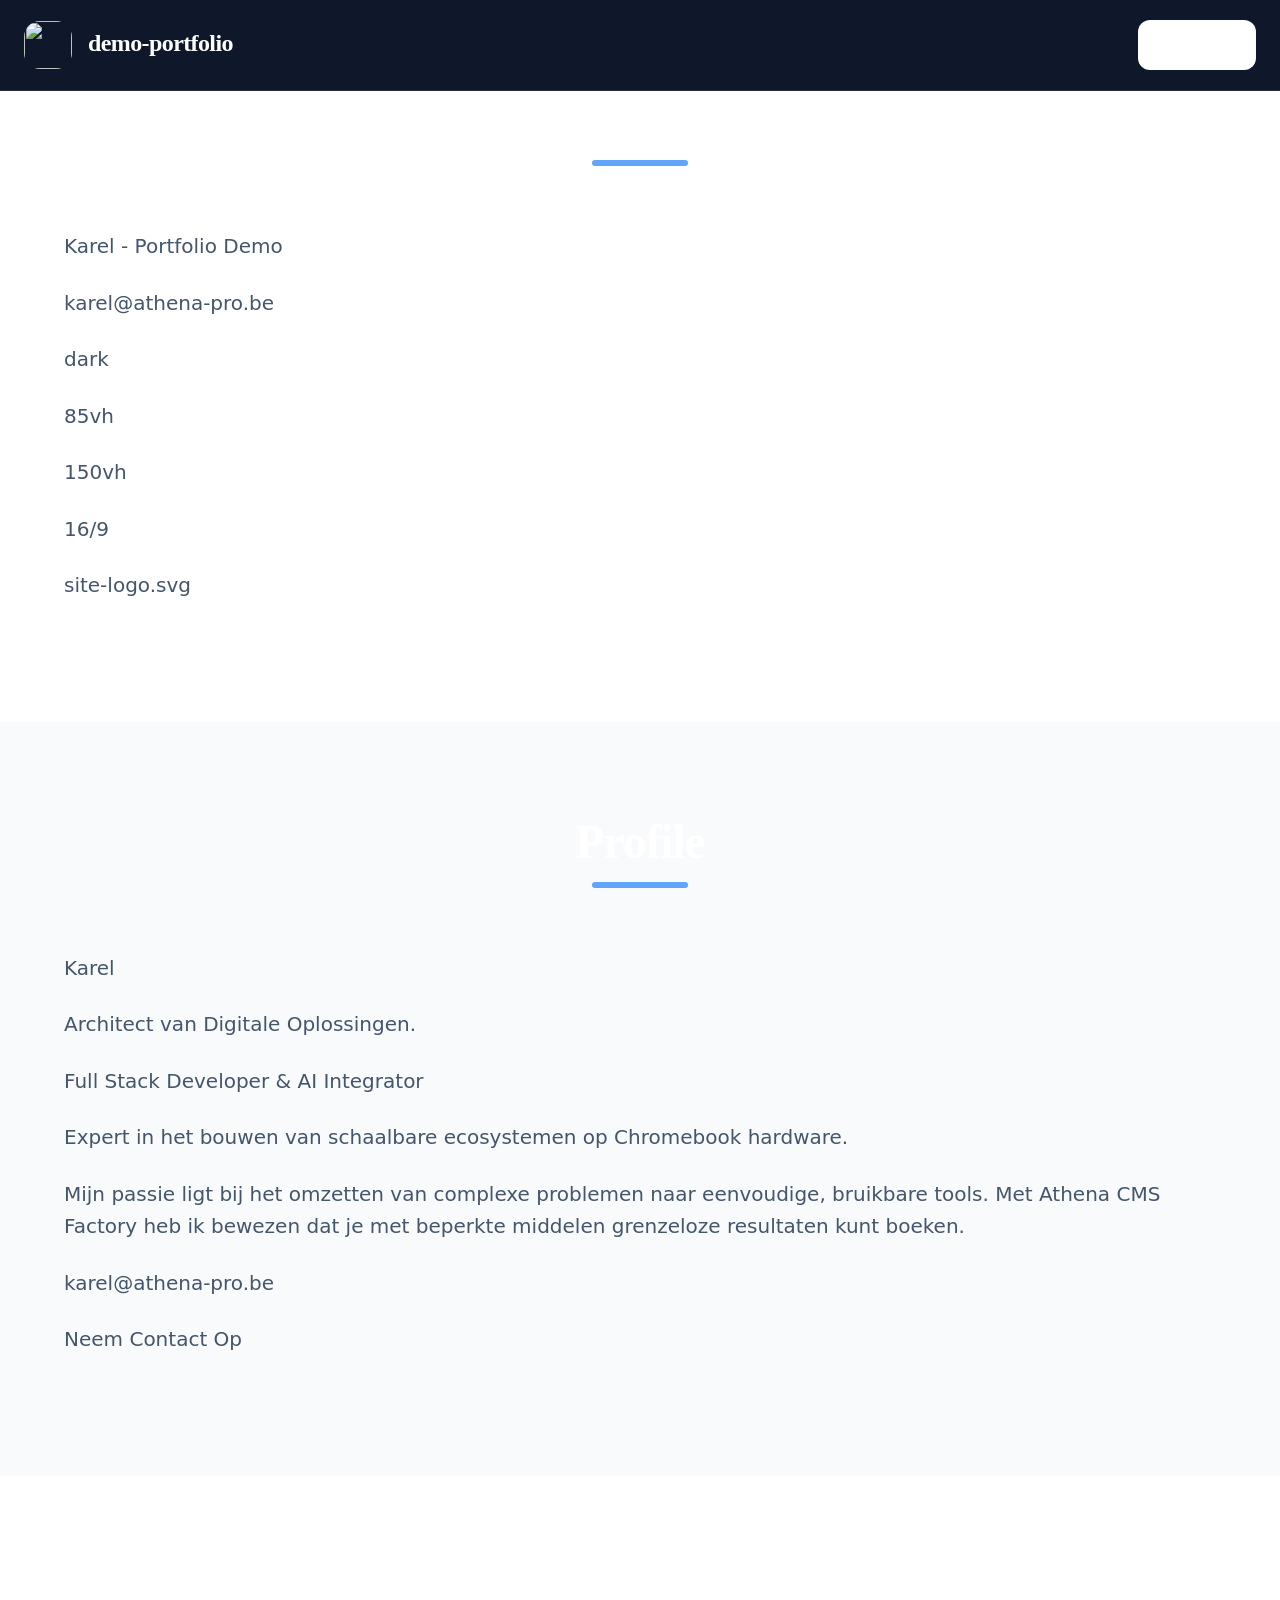
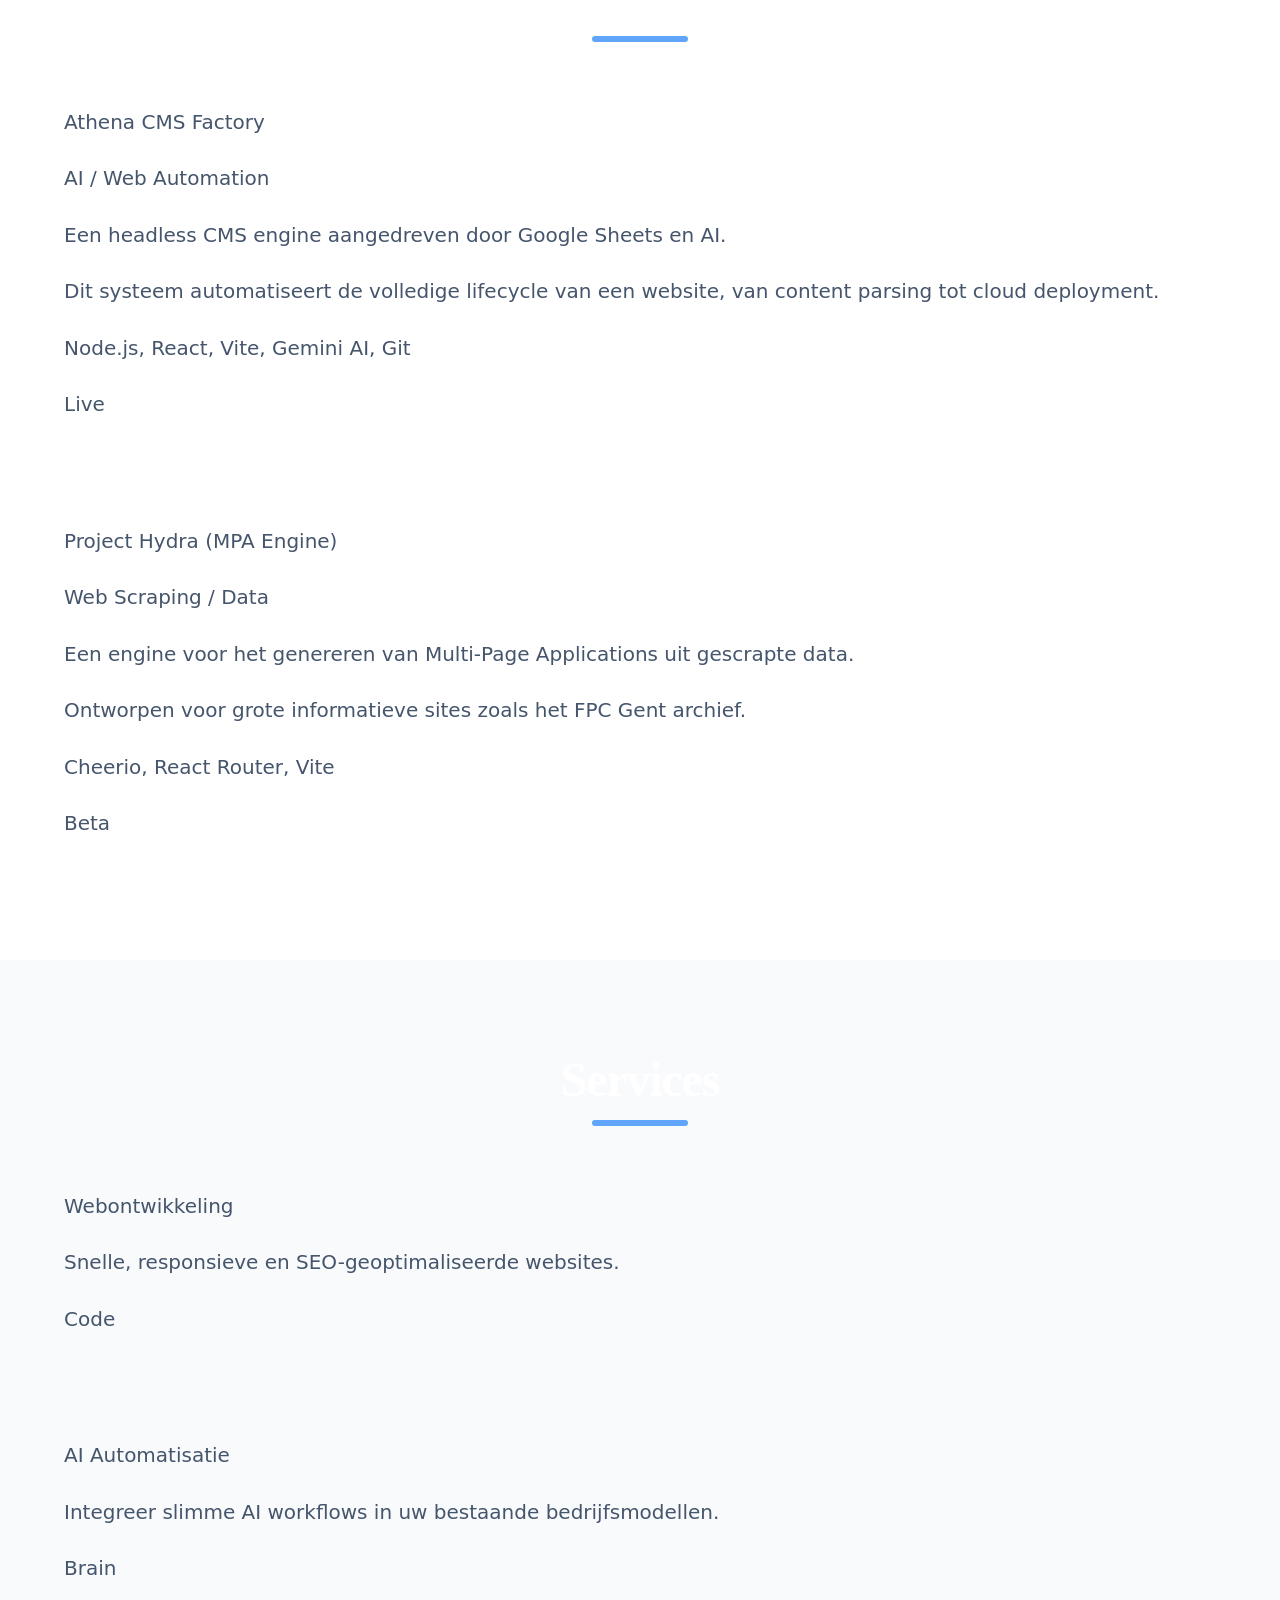
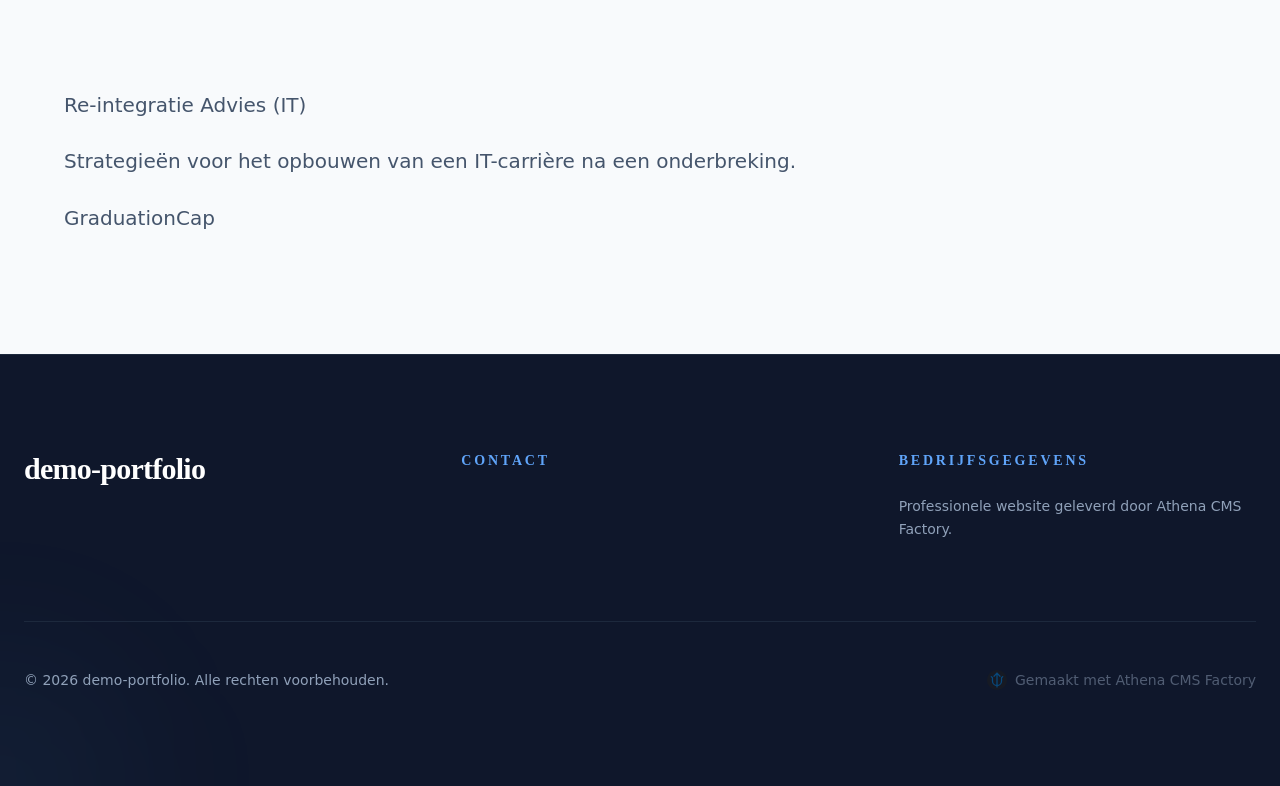
==== index.html @ da83e185 "deploy: 42a22707ec3890c388c71b450b4a3a83eb69e036" ====
<!DOCTYPE html>
<html lang="nl">

<head>
  <meta charset="UTF-8" />
  <link rel="icon" type="image/svg+xml" href="./athena-icon.svg" />
  <meta name="viewport" content="width=device-width, initial-scale=1.0, maximum-scale=1.0, user-scalable=no" />
  <meta name="theme-color" content="#0f172a" />
  <meta name="mobile-web-app-capable" content="yes" />
  <meta name="apple-mobile-web-app-status-bar-style" content="black-translucent" />
  <link rel="apple-touch-icon" href="./athena-icon.svg" />
  <link rel="manifest" href="./manifest.json" />
  <!-- Font Awesome for Icons -->
  <link rel="stylesheet" href="https://cdnjs.cloudflare.com/ajax/libs/font-awesome/6.5.1/css/all.min.css" />
  <title>demo-portfolio</title>
  <script type="module" crossorigin src="./assets/index-Cp6Xw3M-.js"></script>
  <link rel="stylesheet" crossorigin href="./assets/index-BkgrU0TK.css">
</head>

<body>
  <div id="root"></div>
  <script>
    if ('serviceWorker' in navigator) {
      window.addEventListener('load', () => {
        // Service Worker disabled for docked sites - uncomment for production
        // navigator.serviceWorker.register('./sw.js').catch(err => console.log('SW registration failed: ', err));
      });
    }
  </script>
</body>

</html>
---- assets/index-BkgrU0TK.css ----
@layer properties{@supports (((-webkit-hyphens:none)) and (not (margin-trim:inline))) or ((-moz-orient:inline) and (not (color:rgb(from red r g b)))){*,:before,:after,::backdrop{--tw-translate-x:0;--tw-translate-y:0;--tw-translate-z:0;--tw-rotate-x:initial;--tw-rotate-y:initial;--tw-rotate-z:initial;--tw-skew-x:initial;--tw-skew-y:initial;--tw-space-y-reverse:0;--tw-border-style:solid;--tw-leading:initial;--tw-font-weight:initial;--tw-tracking:initial;--tw-shadow:0 0 #0000;--tw-shadow-color:initial;--tw-shadow-alpha:100%;--tw-inset-shadow:0 0 #0000;--tw-inset-shadow-color:initial;--tw-inset-shadow-alpha:100%;--tw-ring-color:initial;--tw-ring-shadow:0 0 #0000;--tw-inset-ring-color:initial;--tw-inset-ring-shadow:0 0 #0000;--tw-ring-inset:initial;--tw-ring-offset-width:0px;--tw-ring-offset-color:#fff;--tw-ring-offset-shadow:0 0 #0000;--tw-outline-style:solid;--tw-blur:initial;--tw-brightness:initial;--tw-contrast:initial;--tw-grayscale:initial;--tw-hue-rotate:initial;--tw-invert:initial;--tw-opacity:initial;--tw-saturate:initial;--tw-sepia:initial;--tw-drop-shadow:initial;--tw-drop-shadow-color:initial;--tw-drop-shadow-alpha:100%;--tw-drop-shadow-size:initial;--tw-backdrop-blur:initial;--tw-backdrop-brightness:initial;--tw-backdrop-contrast:initial;--tw-backdrop-grayscale:initial;--tw-backdrop-hue-rotate:initial;--tw-backdrop-invert:initial;--tw-backdrop-opacity:initial;--tw-backdrop-saturate:initial;--tw-backdrop-sepia:initial;--tw-duration:initial;--tw-ease:initial;--tw-scale-x:1;--tw-scale-y:1;--tw-scale-z:1}}}@layer theme{:root,:host{--font-sans:"Inter",ui-sans-serif,system-ui,sans-serif;--font-serif:"Playfair Display",ui-serif,Georgia,serif;--font-mono:ui-monospace,SFMono-Regular,Menlo,Monaco,Consolas,"Liberation Mono","Courier New",monospace;--color-red-50:oklch(97.1% .013 17.38);--color-red-500:oklch(63.7% .237 25.331);--color-red-900:oklch(39.6% .141 25.723);--color-amber-500:oklch(76.9% .188 70.08);--color-green-500:oklch(72.3% .219 149.579);--color-blue-50:oklch(97% .014 254.604);--color-blue-100:oklch(93.2% .032 255.585);--color-blue-200:oklch(88.2% .059 254.128);--color-blue-400:oklch(70.7% .165 254.624);--color-blue-500:oklch(62.3% .214 259.815);--color-blue-600:oklch(54.6% .245 262.881);--color-blue-700:oklch(48.8% .243 264.376);--color-blue-800:oklch(42.4% .199 265.638);--color-blue-900:oklch(37.9% .146 265.522);--color-slate-50:oklch(98.4% .003 247.858);--color-slate-100:oklch(96.8% .007 247.896);--color-slate-200:oklch(92.9% .013 255.508);--color-slate-300:oklch(86.9% .022 252.894);--color-slate-400:oklch(70.4% .04 256.788);--color-slate-500:oklch(55.4% .046 257.417);--color-slate-600:oklch(44.6% .043 257.281);--color-slate-700:oklch(37.2% .044 257.287);--color-slate-800:oklch(27.9% .041 260.031);--color-slate-900:oklch(20.8% .042 265.755);--color-black:#000;--color-white:#fff;--spacing:.25rem;--container-md:28rem;--container-2xl:42rem;--container-3xl:48rem;--container-5xl:64rem;--container-6xl:72rem;--container-7xl:80rem;--text-xs:.75rem;--text-xs--line-height:calc(1/.75);--text-sm:.875rem;--text-sm--line-height:calc(1.25/.875);--text-lg:1.125rem;--text-lg--line-height:calc(1.75/1.125);--text-xl:1.25rem;--text-xl--line-height:calc(1.75/1.25);--text-2xl:1.5rem;--text-2xl--line-height:calc(2/1.5);--text-3xl:1.875rem;--text-3xl--line-height: 1.2 ;--text-4xl:2.25rem;--text-4xl--line-height:calc(2.5/2.25);--text-5xl:3rem;--text-5xl--line-height:1;--text-6xl:3.75rem;--text-6xl--line-height:1;--text-8xl:6rem;--text-8xl--line-height:1;--font-weight-light:300;--font-weight-medium:500;--font-weight-semibold:600;--font-weight-bold:700;--font-weight-black:900;--tracking-tight:-.025em;--tracking-widest:.1em;--leading-tight:1.25;--leading-relaxed:1.625;--radius-sm:.25rem;--radius-lg:.5rem;--radius-xl:.75rem;--radius-2xl:1rem;--radius-3xl:1.5rem;--drop-shadow-lg:0 4px 4px #00000026;--drop-shadow-2xl:0 25px 25px #00000026;--ease-out:cubic-bezier(0,0,.2,1);--blur-sm:8px;--default-transition-duration:.15s;--default-transition-timing-function:cubic-bezier(.4,0,.2,1);--default-font-family:var(--font-sans);--default-mono-font-family:var(--font-mono);--color-primary:#0f172a;--color-secondary:#64748b;--color-accent:#3b82f6;--color-button-bg:#3b82f6;--color-card-bg:#fff;--color-header-bg:#fff;--color-background:#fff;--color-surface:#f8fafc;--color-text:#1e293b;--color-heading:#0f172a;--color-title:#0f172a;--radius-custom:1rem;--shadow-main:0 4px 20px -2px #0000000d}}@layer base{*,:after,:before,::backdrop{box-sizing:border-box;border:0 solid;margin:0;padding:0}::file-selector-button{box-sizing:border-box;border:0 solid;margin:0;padding:0}html,:host{-webkit-text-size-adjust:100%;-moz-tab-size:4;tab-size:4;line-height:1.5;font-family:var(--default-font-family,ui-sans-serif,system-ui,sans-serif,"Apple Color Emoji","Segoe UI Emoji","Segoe UI Symbol","Noto Color Emoji");font-feature-settings:var(--default-font-feature-settings,normal);font-variation-settings:var(--default-font-variation-settings,normal);-webkit-tap-highlight-color:transparent}hr{height:0;color:inherit;border-top-width:1px}abbr:where([title]){-webkit-text-decoration:underline dotted;text-decoration:underline dotted}h1,h2,h3,h4,h5,h6{font-size:inherit;font-weight:inherit}a{color:inherit;-webkit-text-decoration:inherit;text-decoration:inherit}b,strong{font-weight:bolder}code,kbd,samp,pre{font-family:var(--default-mono-font-family,ui-monospace,SFMono-Regular,Menlo,Monaco,Consolas,"Liberation Mono","Courier New",monospace);font-feature-settings:var(--default-mono-font-feature-settings,normal);font-variation-settings:var(--default-mono-font-variation-settings,normal);font-size:1em}small{font-size:80%}sub,sup{vertical-align:baseline;font-size:75%;line-height:0;position:relative}sub{bottom:-.25em}sup{top:-.5em}table{text-indent:0;border-color:inherit;border-collapse:collapse}:-moz-focusring{outline:auto}progress{vertical-align:baseline}summary{display:list-item}ol,ul,menu{list-style:none}img,svg,video,canvas,audio,iframe,embed,object{vertical-align:middle;display:block}img,video{max-width:100%;height:auto}button,input,select,optgroup,textarea{font:inherit;font-feature-settings:inherit;font-variation-settings:inherit;letter-spacing:inherit;color:inherit;opacity:1;background-color:#0000;border-radius:0}::file-selector-button{font:inherit;font-feature-settings:inherit;font-variation-settings:inherit;letter-spacing:inherit;color:inherit;opacity:1;background-color:#0000;border-radius:0}:where(select:is([multiple],[size])) optgroup{font-weight:bolder}:where(select:is([multiple],[size])) optgroup option{padding-inline-start:20px}::file-selector-button{margin-inline-end:4px}::placeholder{opacity:1}@supports (not ((-webkit-appearance:-apple-pay-button))) or (contain-intrinsic-size:1px){::placeholder{color:currentColor}@supports (color:color-mix(in lab,red,red)){::placeholder{color:color-mix(in oklab,currentcolor 50%,transparent)}}}textarea{resize:vertical}::-webkit-search-decoration{-webkit-appearance:none}::-webkit-date-and-time-value{min-height:1lh;text-align:inherit}::-webkit-datetime-edit{display:inline-flex}::-webkit-datetime-edit-fields-wrapper{padding:0}::-webkit-datetime-edit{padding-block:0}::-webkit-datetime-edit-year-field{padding-block:0}::-webkit-datetime-edit-month-field{padding-block:0}::-webkit-datetime-edit-day-field{padding-block:0}::-webkit-datetime-edit-hour-field{padding-block:0}::-webkit-datetime-edit-minute-field{padding-block:0}::-webkit-datetime-edit-second-field{padding-block:0}::-webkit-datetime-edit-millisecond-field{padding-block:0}::-webkit-datetime-edit-meridiem-field{padding-block:0}::-webkit-calendar-picker-indicator{line-height:1}:-moz-ui-invalid{box-shadow:none}button,input:where([type=button],[type=reset],[type=submit]){-webkit-appearance:button;-moz-appearance:button;appearance:button}::file-selector-button{-webkit-appearance:button;-moz-appearance:button;appearance:button}::-webkit-inner-spin-button{height:auto}::-webkit-outer-spin-button{height:auto}[hidden]:where(:not([hidden=until-found])){display:none!important}:root{color-scheme:light;scroll-behavior:smooth;--color-primary:#0f172a;--color-heading:#0f172a;--color-title:#0f172a;--color-accent:#3b82f6;--color-button-bg:#3b82f6;--color-card-bg:#fff;--color-header-bg:#fff;--color-surface:#fff;--color-background:#fff;--color-text:#1e293b;--radius-custom:1rem;--shadow-main:0 4px 20px -2px #0000000d}:root.dark{color-scheme:dark;--color-primary:#fff;--color-heading:#fff;--color-title:#fff;--color-accent:#60a5fa;--color-button-bg:#60a5fa;--color-card-bg:#1e293b;--color-header-bg:#0f172a;--color-surface:#1e293b;--color-background:#0f172a;--color-text:#f8fafc;--shadow-main:0 10px 40px #0000004d}body{background-color:var(--color-background);color:var(--color-text);font-family:var(--font-sans);-webkit-font-smoothing:antialiased;line-height:1.6}h1{color:var(--color-title);font-family:var(--font-serif);letter-spacing:-.025em;font-weight:700;line-height:1.2}h2,h3,h4{color:var(--color-heading);font-family:var(--font-serif);letter-spacing:-.025em;font-weight:700;line-height:1.2}@starting-style{section{opacity:0;transform:translateY(20px)}}section{transition:opacity .8s,transform .8s}img{object-fit:cover;border-radius:var(--radius-custom);max-width:100%;height:auto}button{cursor:pointer}}@layer components{.btn-primary{padding-inline:calc(var(--spacing)*6);padding-block:calc(var(--spacing)*3);--tw-font-weight:var(--font-weight-semibold);font-weight:var(--font-weight-semibold);color:var(--color-white);--tw-shadow:0 20px 25px -5px var(--tw-shadow-color,#0000001a),0 8px 10px -6px var(--tw-shadow-color,#0000001a);box-shadow:var(--tw-inset-shadow),var(--tw-inset-ring-shadow),var(--tw-ring-offset-shadow),var(--tw-ring-shadow),var(--tw-shadow);transition-property:all;transition-timing-function:var(--tw-ease,var(--default-transition-timing-function));transition-duration:var(--tw-duration,var(--default-transition-duration));border-radius:3.40282e38px}@media(hover:hover){.btn-primary:hover{--tw-scale-x:105%;--tw-scale-y:105%;--tw-scale-z:105%;scale:var(--tw-scale-x)var(--tw-scale-y)}}.btn-primary:active{--tw-scale-x:95%;--tw-scale-y:95%;--tw-scale-z:95%;scale:var(--tw-scale-x)var(--tw-scale-y)}.btn-primary{background-color:var(--color-button-bg);box-shadow:0 8px 30px #0000001a}.card{border-radius:var(--radius-3xl);border-style:var(--tw-border-style);border-width:1px;border-color:var(--color-slate-100);padding:calc(var(--spacing)*6);--tw-shadow:var(--shadow-main);box-shadow:var(--tw-inset-shadow),var(--tw-inset-ring-shadow),var(--tw-ring-offset-shadow),var(--tw-ring-shadow),var(--tw-shadow);transition-property:transform,translate,scale,rotate;transition-timing-function:var(--tw-ease,var(--default-transition-timing-function));transition-duration:var(--tw-duration,var(--default-transition-duration))}@media(hover:hover){.card:hover{--tw-translate-y:calc(var(--spacing)*-1);translate:var(--tw-translate-x)var(--tw-translate-y)}}.card{background-color:var(--color-card-bg)}.badge{background-color:#3b82f61a;border-radius:3.40282e38px}@supports (color:color-mix(in lab,red,red)){.badge{background-color:color-mix(in oklab,var(--color-accent)10%,transparent)}}.badge{padding-inline:calc(var(--spacing)*3);padding-block:calc(var(--spacing)*1);font-size:var(--text-xs);line-height:var(--tw-leading,var(--text-xs--line-height));--tw-font-weight:var(--font-weight-bold);font-weight:var(--font-weight-bold);--tw-tracking:var(--tracking-widest);letter-spacing:var(--tracking-widest);color:var(--color-accent);text-transform:uppercase}.cart-overlay-backdrop{inset:calc(var(--spacing)*0);z-index:2000;background-color:#000000b3;justify-content:flex-end;display:flex;position:fixed}@supports (color:color-mix(in lab,red,red)){.cart-overlay-backdrop{background-color:color-mix(in oklab,var(--color-black)70%,transparent)}}.cart-overlay-backdrop{--tw-backdrop-blur:blur(var(--blur-sm));-webkit-backdrop-filter:var(--tw-backdrop-blur,)var(--tw-backdrop-brightness,)var(--tw-backdrop-contrast,)var(--tw-backdrop-grayscale,)var(--tw-backdrop-hue-rotate,)var(--tw-backdrop-invert,)var(--tw-backdrop-opacity,)var(--tw-backdrop-saturate,)var(--tw-backdrop-sepia,);backdrop-filter:var(--tw-backdrop-blur,)var(--tw-backdrop-brightness,)var(--tw-backdrop-contrast,)var(--tw-backdrop-grayscale,)var(--tw-backdrop-hue-rotate,)var(--tw-backdrop-invert,)var(--tw-backdrop-opacity,)var(--tw-backdrop-saturate,)var(--tw-backdrop-sepia,)}.cart-overlay{background-color:var(--color-background);width:100%;height:100%;max-width:var(--container-md);padding:calc(var(--spacing)*8);--tw-shadow:0 25px 50px -12px var(--tw-shadow-color,#00000040);box-shadow:var(--tw-inset-shadow),var(--tw-inset-ring-shadow),var(--tw-ring-offset-shadow),var(--tw-ring-shadow),var(--tw-shadow);flex-direction:column;animation:.3s ease-out slideIn;display:flex}@keyframes slideIn{0%{transform:translate(100%)}to{transform:translate(0)}}.cart-item{border-bottom-style:var(--tw-border-style);border-bottom-width:1px;border-color:var(--color-slate-100);padding-block:calc(var(--spacing)*4);justify-content:space-between;align-items:center;display:flex}.checkout-btn{border-radius:var(--radius-2xl);background-color:var(--color-accent);width:100%;padding-block:calc(var(--spacing)*4);--tw-font-weight:var(--font-weight-bold);font-weight:var(--font-weight-bold);color:var(--color-white);--tw-shadow:0 20px 25px -5px var(--tw-shadow-color,#0000001a),0 8px 10px -6px var(--tw-shadow-color,#0000001a);box-shadow:var(--tw-inset-shadow),var(--tw-inset-ring-shadow),var(--tw-ring-offset-shadow),var(--tw-ring-shadow),var(--tw-shadow);--tw-shadow-color:#3b82f633}@supports (color:color-mix(in lab,red,red)){.checkout-btn{--tw-shadow-color:color-mix(in oklab,color-mix(in oklab,var(--color-accent)20%,transparent)var(--tw-shadow-alpha),transparent)}}.checkout-btn{transition-property:transform,translate,scale,rotate;transition-timing-function:var(--tw-ease,var(--default-transition-timing-function));transition-duration:var(--tw-duration,var(--default-transition-duration))}@media(hover:hover){.checkout-btn:hover{scale:1.02}}}@layer utilities{.pointer-events-none{pointer-events:none}.visible{visibility:visible}.absolute{position:absolute}.fixed{position:fixed}.relative{position:relative}.inset-0{inset:calc(var(--spacing)*0)}.top-0{top:calc(var(--spacing)*0)}.top-4{top:calc(var(--spacing)*4)}.right-0{right:calc(var(--spacing)*0)}.right-4{right:calc(var(--spacing)*4)}.bottom-0{bottom:calc(var(--spacing)*0)}.left-0{left:calc(var(--spacing)*0)}.z-0{z-index:0}.z-10{z-index:10}.z-20{z-index:20}.z-40{z-index:40}.z-\[200\]{z-index:200}.z-\[1000\]{z-index:1000}.z-\[2000\]{z-index:2000}.order-1{order:1}.order-2{order:2}.container{width:100%}@media(min-width:40rem){.container{max-width:40rem}}@media(min-width:48rem){.container{max-width:48rem}}@media(min-width:64rem){.container{max-width:64rem}}@media(min-width:80rem){.container{max-width:80rem}}@media(min-width:96rem){.container{max-width:96rem}}.mx-auto{margin-inline:auto}.mt-1{margin-top:calc(var(--spacing)*1)}.mt-2{margin-top:calc(var(--spacing)*2)}.mt-4{margin-top:calc(var(--spacing)*4)}.mt-6{margin-top:calc(var(--spacing)*6)}.mt-auto{margin-top:auto}.mr-2{margin-right:calc(var(--spacing)*2)}.-mb-32{margin-bottom:calc(var(--spacing)*-32)}.mb-1{margin-bottom:calc(var(--spacing)*1)}.mb-2{margin-bottom:calc(var(--spacing)*2)}.mb-4{margin-bottom:calc(var(--spacing)*4)}.mb-6{margin-bottom:calc(var(--spacing)*6)}.mb-8{margin-bottom:calc(var(--spacing)*8)}.mb-10{margin-bottom:calc(var(--spacing)*10)}.mb-16{margin-bottom:calc(var(--spacing)*16)}.mb-20{margin-bottom:calc(var(--spacing)*20)}.-ml-32{margin-left:calc(var(--spacing)*-32)}.ml-1{margin-left:calc(var(--spacing)*1)}.ml-2{margin-left:calc(var(--spacing)*2)}.block{display:block}.contents{display:contents}.flex{display:flex}.grid{display:grid}.hidden{display:none}.inline-block{display:inline-block}.inline-flex{display:inline-flex}.table{display:table}.aspect-\[4\/3\]{aspect-ratio:4/3}.aspect-\[var\(--hero-aspect-ratio\,16\/9\)\]{aspect-ratio:var(--hero-aspect-ratio,16/9)}.aspect-square{aspect-ratio:1}.h-1{height:calc(var(--spacing)*1)}.h-1\.5{height:calc(var(--spacing)*1.5)}.h-2{height:calc(var(--spacing)*2)}.h-3{height:calc(var(--spacing)*3)}.h-4{height:calc(var(--spacing)*4)}.h-5{height:calc(var(--spacing)*5)}.h-8{height:calc(var(--spacing)*8)}.h-10{height:calc(var(--spacing)*10)}.h-12{height:calc(var(--spacing)*12)}.h-24{height:calc(var(--spacing)*24)}.h-64{height:calc(var(--spacing)*64)}.h-auto{height:auto}.h-full{height:100%}.max-h-\[50vh\]{max-height:50vh}.max-h-\[80vh\]{max-height:80vh}.max-h-\[var\(--hero-max-height\,150vh\)\]{max-height:var(--hero-max-height,150vh)}.min-h-\[4rem\]{min-height:4rem}.min-h-\[var\(--hero-height\,85vh\)\]{min-height:var(--hero-height,85vh)}.min-h-screen{min-height:100vh}.w-3{width:calc(var(--spacing)*3)}.w-4{width:calc(var(--spacing)*4)}.w-5{width:calc(var(--spacing)*5)}.w-8{width:calc(var(--spacing)*8)}.w-10{width:calc(var(--spacing)*10)}.w-12{width:calc(var(--spacing)*12)}.w-20{width:calc(var(--spacing)*20)}.w-24{width:calc(var(--spacing)*24)}.w-32{width:calc(var(--spacing)*32)}.w-64{width:calc(var(--spacing)*64)}.w-full{width:100%}.max-w-2xl{max-width:var(--container-2xl)}.max-w-3xl{max-width:var(--container-3xl)}.max-w-5xl{max-width:var(--container-5xl)}.max-w-6xl{max-width:var(--container-6xl)}.max-w-7xl{max-width:var(--container-7xl)}.max-w-md{max-width:var(--container-md)}.flex-1{flex:1}.flex-shrink-0{flex-shrink:0}.flex-grow{flex-grow:1}.translate-x-0{--tw-translate-x:calc(var(--spacing)*0);translate:var(--tw-translate-x)var(--tw-translate-y)}.rotate-1{rotate:1deg}.transform{transform:var(--tw-rotate-x,)var(--tw-rotate-y,)var(--tw-rotate-z,)var(--tw-skew-x,)var(--tw-skew-y,)}.cursor-not-allowed{cursor:not-allowed}.cursor-pointer{cursor:pointer}.grid-cols-1{grid-template-columns:repeat(1,minmax(0,1fr))}.flex-col{flex-direction:column}.flex-wrap{flex-wrap:wrap}.items-center{align-items:center}.items-end{align-items:flex-end}.justify-between{justify-content:space-between}.justify-center{justify-content:center}.justify-end{justify-content:flex-end}.gap-2{gap:calc(var(--spacing)*2)}.gap-3{gap:calc(var(--spacing)*3)}.gap-4{gap:calc(var(--spacing)*4)}.gap-6{gap:calc(var(--spacing)*6)}.gap-8{gap:calc(var(--spacing)*8)}.gap-12{gap:calc(var(--spacing)*12)}.gap-16{gap:calc(var(--spacing)*16)}.gap-20{gap:calc(var(--spacing)*20)}:where(.space-y-1>:not(:last-child)){--tw-space-y-reverse:0;margin-block-start:calc(calc(var(--spacing)*1)*var(--tw-space-y-reverse));margin-block-end:calc(calc(var(--spacing)*1)*calc(1 - var(--tw-space-y-reverse)))}:where(.space-y-2>:not(:last-child)){--tw-space-y-reverse:0;margin-block-start:calc(calc(var(--spacing)*2)*var(--tw-space-y-reverse));margin-block-end:calc(calc(var(--spacing)*2)*calc(1 - var(--tw-space-y-reverse)))}:where(.space-y-4>:not(:last-child)){--tw-space-y-reverse:0;margin-block-start:calc(calc(var(--spacing)*4)*var(--tw-space-y-reverse));margin-block-end:calc(calc(var(--spacing)*4)*calc(1 - var(--tw-space-y-reverse)))}:where(.space-y-6>:not(:last-child)){--tw-space-y-reverse:0;margin-block-start:calc(calc(var(--spacing)*6)*var(--tw-space-y-reverse));margin-block-end:calc(calc(var(--spacing)*6)*calc(1 - var(--tw-space-y-reverse)))}:where(.space-y-8>:not(:last-child)){--tw-space-y-reverse:0;margin-block-start:calc(calc(var(--spacing)*8)*var(--tw-space-y-reverse));margin-block-end:calc(calc(var(--spacing)*8)*calc(1 - var(--tw-space-y-reverse)))}:where(.space-y-20>:not(:last-child)){--tw-space-y-reverse:0;margin-block-start:calc(calc(var(--spacing)*20)*var(--tw-space-y-reverse));margin-block-end:calc(calc(var(--spacing)*20)*calc(1 - var(--tw-space-y-reverse)))}.self-start{align-self:flex-start}.overflow-hidden{overflow:hidden}.overflow-y-auto{overflow-y:auto}.rounded{border-radius:.25rem}.rounded-2xl{border-radius:var(--radius-2xl)}.rounded-3xl{border-radius:var(--radius-3xl)}.rounded-\[2\.5rem\]{border-radius:2.5rem}.rounded-\[2rem\]{border-radius:2rem}.rounded-\[3rem\]{border-radius:3rem}.rounded-full{border-radius:3.40282e38px}.rounded-lg{border-radius:var(--radius-lg)}.rounded-sm{border-radius:var(--radius-sm)}.rounded-xl{border-radius:var(--radius-xl)}.border{border-style:var(--tw-border-style);border-width:1px}.border-8{border-style:var(--tw-border-style);border-width:8px}.border-t{border-top-style:var(--tw-border-style);border-top-width:1px}.border-b{border-bottom-style:var(--tw-border-style);border-bottom-width:1px}.border-l{border-left-style:var(--tw-border-style);border-left-width:1px}.border-blue-200{border-color:var(--color-blue-200)}.border-slate-100{border-color:var(--color-slate-100)}.border-slate-200{border-color:var(--color-slate-200)}.border-slate-800{border-color:var(--color-slate-800)}.border-white{border-color:var(--color-white)}.border-white\/10{border-color:#ffffff1a}@supports (color:color-mix(in lab,red,red)){.border-white\/10{border-color:color-mix(in oklab,var(--color-white)10%,transparent)}}.border-white\/20{border-color:#fff3}@supports (color:color-mix(in lab,red,red)){.border-white\/20{border-color:color-mix(in oklab,var(--color-white)20%,transparent)}}.bg-\[var\(--color-background\)\]{background-color:var(--color-background)}.bg-\[var\(--color-button-bg\)\]{background-color:var(--color-button-bg)}.bg-accent{background-color:var(--color-accent)}.bg-accent\/5{background-color:#3b82f60d}@supports (color:color-mix(in lab,red,red)){.bg-accent\/5{background-color:color-mix(in oklab,var(--color-accent)5%,transparent)}}.bg-accent\/10{background-color:#3b82f61a}@supports (color:color-mix(in lab,red,red)){.bg-accent\/10{background-color:color-mix(in oklab,var(--color-accent)10%,transparent)}}.bg-background{background-color:var(--color-background)}.bg-black\/5{background-color:#0000000d}@supports (color:color-mix(in lab,red,red)){.bg-black\/5{background-color:color-mix(in oklab,var(--color-black)5%,transparent)}}.bg-black\/50{background-color:#00000080}@supports (color:color-mix(in lab,red,red)){.bg-black\/50{background-color:color-mix(in oklab,var(--color-black)50%,transparent)}}.bg-black\/80{background-color:#000c}@supports (color:color-mix(in lab,red,red)){.bg-black\/80{background-color:color-mix(in oklab,var(--color-black)80%,transparent)}}.bg-blue-50{background-color:var(--color-blue-50)}.bg-blue-600{background-color:var(--color-blue-600)}.bg-blue-600\/40{background-color:#155dfc66}@supports (color:color-mix(in lab,red,red)){.bg-blue-600\/40{background-color:color-mix(in oklab,var(--color-blue-600)40%,transparent)}}.bg-green-500{background-color:var(--color-green-500)}.bg-primary{background-color:var(--color-primary)}.bg-red-500{background-color:var(--color-red-500)}.bg-slate-50{background-color:var(--color-slate-50)}.bg-slate-100{background-color:var(--color-slate-100)}.bg-slate-200{background-color:var(--color-slate-200)}.bg-slate-300{background-color:var(--color-slate-300)}.bg-slate-900{background-color:var(--color-slate-900)}.bg-surface{background-color:var(--color-surface)}.bg-transparent{background-color:#0000}.bg-white{background-color:var(--color-white)}.bg-white\/90{background-color:#ffffffe6}@supports (color:color-mix(in lab,red,red)){.bg-white\/90{background-color:color-mix(in oklab,var(--color-white)90%,transparent)}}.bg-white\/95{background-color:#fffffff2}@supports (color:color-mix(in lab,red,red)){.bg-white\/95{background-color:color-mix(in oklab,var(--color-white)95%,transparent)}}.object-contain{object-fit:contain}.object-cover{object-fit:cover}.object-top{object-position:top}.p-1{padding:calc(var(--spacing)*1)}.p-2{padding:calc(var(--spacing)*2)}.p-4{padding:calc(var(--spacing)*4)}.p-6{padding:calc(var(--spacing)*6)}.p-8{padding:calc(var(--spacing)*8)}.px-2{padding-inline:calc(var(--spacing)*2)}.px-3{padding-inline:calc(var(--spacing)*3)}.px-4{padding-inline:calc(var(--spacing)*4)}.px-6{padding-inline:calc(var(--spacing)*6)}.px-8{padding-inline:calc(var(--spacing)*8)}.px-10{padding-inline:calc(var(--spacing)*10)}.py-1{padding-block:calc(var(--spacing)*1)}.py-2{padding-block:calc(var(--spacing)*2)}.py-3{padding-block:calc(var(--spacing)*3)}.py-4{padding-block:calc(var(--spacing)*4)}.py-5{padding-block:calc(var(--spacing)*5)}.py-8{padding-block:calc(var(--spacing)*8)}.py-20{padding-block:calc(var(--spacing)*20)}.py-24{padding-block:calc(var(--spacing)*24)}.pt-6{padding-top:calc(var(--spacing)*6)}.pt-12{padding-top:calc(var(--spacing)*12)}.pl-1{padding-left:calc(var(--spacing)*1)}.text-center{text-align:center}.font-mono{font-family:var(--font-mono)}.font-serif{font-family:var(--font-serif)}.text-2xl{font-size:var(--text-2xl);line-height:var(--tw-leading,var(--text-2xl--line-height))}.text-3xl{font-size:var(--text-3xl);line-height:var(--tw-leading,var(--text-3xl--line-height))}.text-4xl{font-size:var(--text-4xl);line-height:var(--tw-leading,var(--text-4xl--line-height))}.text-5xl{font-size:var(--text-5xl);line-height:var(--tw-leading,var(--text-5xl--line-height))}.text-6xl{font-size:var(--text-6xl);line-height:var(--tw-leading,var(--text-6xl--line-height))}.text-lg{font-size:var(--text-lg);line-height:var(--tw-leading,var(--text-lg--line-height))}.text-sm{font-size:var(--text-sm);line-height:var(--tw-leading,var(--text-sm--line-height))}.text-xl{font-size:var(--text-xl);line-height:var(--tw-leading,var(--text-xl--line-height))}.text-xs{font-size:var(--text-xs);line-height:var(--tw-leading,var(--text-xs--line-height))}.text-\[10px\]{font-size:10px}.leading-none{--tw-leading:1;line-height:1}.leading-relaxed{--tw-leading:var(--leading-relaxed);line-height:var(--leading-relaxed)}.leading-tight{--tw-leading:var(--leading-tight);line-height:var(--leading-tight)}.font-black{--tw-font-weight:var(--font-weight-black);font-weight:var(--font-weight-black)}.font-bold{--tw-font-weight:var(--font-weight-bold);font-weight:var(--font-weight-bold)}.font-light{--tw-font-weight:var(--font-weight-light);font-weight:var(--font-weight-light)}.font-medium{--tw-font-weight:var(--font-weight-medium);font-weight:var(--font-weight-medium)}.tracking-\[0\.2em\]{--tw-tracking:.2em;letter-spacing:.2em}.tracking-\[0\.3em\]{--tw-tracking:.3em;letter-spacing:.3em}.tracking-tight{--tw-tracking:var(--tracking-tight);letter-spacing:var(--tracking-tight)}.tracking-widest{--tw-tracking:var(--tracking-widest);letter-spacing:var(--tracking-widest)}.text-\[var\(--color-heading\)\]{color:var(--color-heading)}.text-\[var\(--color-text\)\]{color:var(--color-text)}.text-accent{color:var(--color-accent)}.text-amber-500{color:var(--color-amber-500)}.text-blue-900{color:var(--color-blue-900)}.text-primary{color:var(--color-primary)}.text-secondary{color:var(--color-secondary)}.text-slate-400{color:var(--color-slate-400)}.text-slate-500{color:var(--color-slate-500)}.text-slate-600{color:var(--color-slate-600)}.text-slate-700{color:var(--color-slate-700)}.text-slate-900{color:var(--color-slate-900)}.text-white{color:var(--color-white)}.text-white\/90{color:#ffffffe6}@supports (color:color-mix(in lab,red,red)){.text-white\/90{color:color-mix(in oklab,var(--color-white)90%,transparent)}}.capitalize{text-transform:capitalize}.uppercase{text-transform:uppercase}.italic{font-style:italic}.opacity-0{opacity:0}.opacity-40{opacity:.4}.opacity-50{opacity:.5}.opacity-80{opacity:.8}.shadow-2xl{--tw-shadow:0 25px 50px -12px var(--tw-shadow-color,#00000040);box-shadow:var(--tw-inset-shadow),var(--tw-inset-ring-shadow),var(--tw-ring-offset-shadow),var(--tw-ring-shadow),var(--tw-shadow)}.shadow-lg{--tw-shadow:0 10px 15px -3px var(--tw-shadow-color,#0000001a),0 4px 6px -4px var(--tw-shadow-color,#0000001a);box-shadow:var(--tw-inset-shadow),var(--tw-inset-ring-shadow),var(--tw-ring-offset-shadow),var(--tw-ring-shadow),var(--tw-shadow)}.shadow-sm{--tw-shadow:0 1px 3px 0 var(--tw-shadow-color,#0000001a),0 1px 2px -1px var(--tw-shadow-color,#0000001a);box-shadow:var(--tw-inset-shadow),var(--tw-inset-ring-shadow),var(--tw-ring-offset-shadow),var(--tw-ring-shadow),var(--tw-shadow)}.shadow-soft{--tw-shadow:var(--shadow-main);box-shadow:var(--tw-inset-shadow),var(--tw-inset-ring-shadow),var(--tw-ring-offset-shadow),var(--tw-ring-shadow),var(--tw-shadow)}.shadow-xl{--tw-shadow:0 20px 25px -5px var(--tw-shadow-color,#0000001a),0 8px 10px -6px var(--tw-shadow-color,#0000001a);box-shadow:var(--tw-inset-shadow),var(--tw-inset-ring-shadow),var(--tw-ring-offset-shadow),var(--tw-ring-shadow),var(--tw-shadow)}.shadow-accent\/20{--tw-shadow-color:#3b82f633}@supports (color:color-mix(in lab,red,red)){.shadow-accent\/20{--tw-shadow-color:color-mix(in oklab,color-mix(in oklab,var(--color-accent)20%,transparent)var(--tw-shadow-alpha),transparent)}}.shadow-accent\/50{--tw-shadow-color:#3b82f680}@supports (color:color-mix(in lab,red,red)){.shadow-accent\/50{--tw-shadow-color:color-mix(in oklab,color-mix(in oklab,var(--color-accent)50%,transparent)var(--tw-shadow-alpha),transparent)}}.shadow-primary\/20{--tw-shadow-color:#0f172a33}@supports (color:color-mix(in lab,red,red)){.shadow-primary\/20{--tw-shadow-color:color-mix(in oklab,color-mix(in oklab,var(--color-primary)20%,transparent)var(--tw-shadow-alpha),transparent)}}.outline{outline-style:var(--tw-outline-style);outline-width:1px}.blur-\[80px\]{--tw-blur:blur(80px);filter:var(--tw-blur,)var(--tw-brightness,)var(--tw-contrast,)var(--tw-grayscale,)var(--tw-hue-rotate,)var(--tw-invert,)var(--tw-saturate,)var(--tw-sepia,)var(--tw-drop-shadow,)}.drop-shadow-2xl{--tw-drop-shadow-size:drop-shadow(0 25px 25px var(--tw-drop-shadow-color,#00000026));--tw-drop-shadow:drop-shadow(var(--drop-shadow-2xl));filter:var(--tw-blur,)var(--tw-brightness,)var(--tw-contrast,)var(--tw-grayscale,)var(--tw-hue-rotate,)var(--tw-invert,)var(--tw-saturate,)var(--tw-sepia,)var(--tw-drop-shadow,)}.drop-shadow-lg{--tw-drop-shadow-size:drop-shadow(0 4px 4px var(--tw-drop-shadow-color,#00000026));--tw-drop-shadow:drop-shadow(var(--drop-shadow-lg));filter:var(--tw-blur,)var(--tw-brightness,)var(--tw-contrast,)var(--tw-grayscale,)var(--tw-hue-rotate,)var(--tw-invert,)var(--tw-saturate,)var(--tw-sepia,)var(--tw-drop-shadow,)}.backdrop-blur-sm{--tw-backdrop-blur:blur(var(--blur-sm));-webkit-backdrop-filter:var(--tw-backdrop-blur,)var(--tw-backdrop-brightness,)var(--tw-backdrop-contrast,)var(--tw-backdrop-grayscale,)var(--tw-backdrop-hue-rotate,)var(--tw-backdrop-invert,)var(--tw-backdrop-opacity,)var(--tw-backdrop-saturate,)var(--tw-backdrop-sepia,);backdrop-filter:var(--tw-backdrop-blur,)var(--tw-backdrop-brightness,)var(--tw-backdrop-contrast,)var(--tw-backdrop-grayscale,)var(--tw-backdrop-hue-rotate,)var(--tw-backdrop-invert,)var(--tw-backdrop-opacity,)var(--tw-backdrop-saturate,)var(--tw-backdrop-sepia,)}.transition-all{transition-property:all;transition-timing-function:var(--tw-ease,var(--default-transition-timing-function));transition-duration:var(--tw-duration,var(--default-transition-duration))}.transition-colors{transition-property:color,background-color,border-color,outline-color,text-decoration-color,fill,stroke,--tw-gradient-from,--tw-gradient-via,--tw-gradient-to;transition-timing-function:var(--tw-ease,var(--default-transition-timing-function));transition-duration:var(--tw-duration,var(--default-transition-duration))}.transition-opacity{transition-property:opacity;transition-timing-function:var(--tw-ease,var(--default-transition-timing-function));transition-duration:var(--tw-duration,var(--default-transition-duration))}.transition-transform{transition-property:transform,translate,scale,rotate;transition-timing-function:var(--tw-ease,var(--default-transition-timing-function));transition-duration:var(--tw-duration,var(--default-transition-duration))}.duration-200{--tw-duration:.2s;transition-duration:.2s}.duration-300{--tw-duration:.3s;transition-duration:.3s}.duration-500{--tw-duration:.5s;transition-duration:.5s}.duration-700{--tw-duration:.7s;transition-duration:.7s}.ease-out{--tw-ease:var(--ease-out);transition-timing-function:var(--ease-out)}@media(hover:hover){.group-hover\:scale-110:is(:where(.group):hover *){--tw-scale-x:110%;--tw-scale-y:110%;--tw-scale-z:110%;scale:var(--tw-scale-x)var(--tw-scale-y)}.group-hover\:bg-transparent:is(:where(.group):hover *){background-color:#0000}.group-hover\:text-accent:is(:where(.group):hover *){color:var(--color-accent)}.group-hover\:text-slate-700:is(:where(.group):hover *){color:var(--color-slate-700)}.group-hover\:opacity-100:is(:where(.group):hover *){opacity:1}.hover\:-translate-y-1:hover{--tw-translate-y:calc(var(--spacing)*-1);translate:var(--tw-translate-x)var(--tw-translate-y)}.hover\:-translate-y-2:hover{--tw-translate-y:calc(var(--spacing)*-2);translate:var(--tw-translate-x)var(--tw-translate-y)}.hover\:scale-105:hover{--tw-scale-x:105%;--tw-scale-y:105%;--tw-scale-z:105%;scale:var(--tw-scale-x)var(--tw-scale-y)}.hover\:scale-\[1\.02\]:hover{scale:1.02}.hover\:rotate-0:hover{rotate:none}.hover\:border-accent:hover{border-color:var(--color-accent)}.hover\:bg-accent:hover{background-color:var(--color-accent)}.hover\:bg-blue-50\/5:hover{background-color:#eff6ff0d}@supports (color:color-mix(in lab,red,red)){.hover\:bg-blue-50\/5:hover{background-color:color-mix(in oklab,var(--color-blue-50)5%,transparent)}}.hover\:bg-blue-700:hover{background-color:var(--color-blue-700)}.hover\:bg-red-50:hover{background-color:var(--color-red-50)}.hover\:bg-slate-100:hover{background-color:var(--color-slate-100)}.hover\:bg-slate-200:hover{background-color:var(--color-slate-200)}.hover\:bg-white:hover{background-color:var(--color-white)}.hover\:text-accent:hover{color:var(--color-accent)}.hover\:text-blue-500:hover{color:var(--color-blue-500)}.hover\:text-red-500:hover{color:var(--color-red-500)}.hover\:text-white:hover{color:var(--color-white)}.hover\:underline:hover{text-decoration-line:underline}.hover\:opacity-90:hover{opacity:.9}.hover\:shadow-2xl:hover{--tw-shadow:0 25px 50px -12px var(--tw-shadow-color,#00000040);box-shadow:var(--tw-inset-shadow),var(--tw-inset-ring-shadow),var(--tw-ring-offset-shadow),var(--tw-ring-shadow),var(--tw-shadow)}.hover\:shadow-lg:hover{--tw-shadow:0 10px 15px -3px var(--tw-shadow-color,#0000001a),0 4px 6px -4px var(--tw-shadow-color,#0000001a);box-shadow:var(--tw-inset-shadow),var(--tw-inset-ring-shadow),var(--tw-ring-offset-shadow),var(--tw-ring-shadow),var(--tw-shadow)}.hover\:shadow-sm:hover{--tw-shadow:0 1px 3px 0 var(--tw-shadow-color,#0000001a),0 1px 2px -1px var(--tw-shadow-color,#0000001a);box-shadow:var(--tw-inset-shadow),var(--tw-inset-ring-shadow),var(--tw-ring-offset-shadow),var(--tw-ring-shadow),var(--tw-shadow)}.hover\:shadow-xl:hover{--tw-shadow:0 20px 25px -5px var(--tw-shadow-color,#0000001a),0 8px 10px -6px var(--tw-shadow-color,#0000001a);box-shadow:var(--tw-inset-shadow),var(--tw-inset-ring-shadow),var(--tw-ring-offset-shadow),var(--tw-ring-shadow),var(--tw-shadow)}.hover\:ring-2:hover{--tw-ring-shadow:var(--tw-ring-inset,)0 0 0 calc(2px + var(--tw-ring-offset-width))var(--tw-ring-color,currentcolor);box-shadow:var(--tw-inset-shadow),var(--tw-inset-ring-shadow),var(--tw-ring-offset-shadow),var(--tw-ring-shadow),var(--tw-shadow)}.hover\:ring-blue-400\/40:hover{--tw-ring-color:#54a2ff66}@supports (color:color-mix(in lab,red,red)){.hover\:ring-blue-400\/40:hover{--tw-ring-color:color-mix(in oklab,var(--color-blue-400)40%,transparent)}}}@media(min-width:48rem){.md\:order-1{order:1}.md\:order-2{order:2}.md\:col-span-2{grid-column:span 2/span 2}.md\:flex{display:flex}.md\:w-1\/2{width:50%}.md\:grid-cols-2{grid-template-columns:repeat(2,minmax(0,1fr))}.md\:grid-cols-3{grid-template-columns:repeat(3,minmax(0,1fr))}.md\:flex-row{flex-direction:row}.md\:flex-row-reverse{flex-direction:row-reverse}.md\:items-center{align-items:center}.md\:gap-20{gap:calc(var(--spacing)*20)}.md\:p-12{padding:calc(var(--spacing)*12)}.md\:text-left{text-align:left}.md\:text-2xl{font-size:var(--text-2xl);line-height:var(--tw-leading,var(--text-2xl--line-height))}.md\:text-5xl{font-size:var(--text-5xl);line-height:var(--tw-leading,var(--text-5xl--line-height))}.md\:text-8xl{font-size:var(--text-8xl);line-height:var(--tw-leading,var(--text-8xl--line-height))}}@media(min-width:64rem){.lg\:grid-cols-2{grid-template-columns:repeat(2,minmax(0,1fr))}.lg\:grid-cols-3{grid-template-columns:repeat(3,minmax(0,1fr))}}@media(prefers-color-scheme:dark){.dark\:border-blue-800{border-color:var(--color-blue-800)}.dark\:border-slate-700{border-color:var(--color-slate-700)}.dark\:border-white\/5{border-color:#ffffff0d}@supports (color:color-mix(in lab,red,red)){.dark\:border-white\/5{border-color:color-mix(in oklab,var(--color-white)5%,transparent)}}.dark\:border-white\/10{border-color:#ffffff1a}@supports (color:color-mix(in lab,red,red)){.dark\:border-white\/10{border-color:color-mix(in oklab,var(--color-white)10%,transparent)}}.dark\:bg-blue-900\/20{background-color:#1c398e33}@supports (color:color-mix(in lab,red,red)){.dark\:bg-blue-900\/20{background-color:color-mix(in oklab,var(--color-blue-900)20%,transparent)}}.dark\:bg-slate-700{background-color:var(--color-slate-700)}.dark\:bg-slate-700\/50{background-color:#31415880}@supports (color:color-mix(in lab,red,red)){.dark\:bg-slate-700\/50{background-color:color-mix(in oklab,var(--color-slate-700)50%,transparent)}}.dark\:bg-slate-800{background-color:var(--color-slate-800)}.dark\:bg-slate-800\/90{background-color:#1d293de6}@supports (color:color-mix(in lab,red,red)){.dark\:bg-slate-800\/90{background-color:color-mix(in oklab,var(--color-slate-800)90%,transparent)}}.dark\:text-blue-100{color:var(--color-blue-100)}.dark\:text-slate-300{color:var(--color-slate-300)}.dark\:text-slate-400{color:var(--color-slate-400)}.dark\:text-white{color:var(--color-white)}@media(hover:hover){.dark\:group-hover\:text-slate-200:is(:where(.group):hover *){color:var(--color-slate-200)}.dark\:hover\:bg-red-900\/30:hover{background-color:#82181a4d}@supports (color:color-mix(in lab,red,red)){.dark\:hover\:bg-red-900\/30:hover{background-color:color-mix(in oklab,var(--color-red-900)30%,transparent)}}.dark\:hover\:bg-slate-600:hover{background-color:var(--color-slate-600)}.dark\:hover\:bg-slate-700:hover{background-color:var(--color-slate-700)}}}}/*! tailwindcss v4.1.18 | MIT License | https://tailwindcss.com */@layer properties{@supports (((-webkit-hyphens:none)) and (not (margin-trim:inline))) or ((-moz-orient:inline) and (not (color:rgb(from red r g b)))){*,:before,:after,::backdrop{--tw-translate-x:0;--tw-translate-y:0;--tw-translate-z:0;--tw-rotate-x:initial;--tw-rotate-y:initial;--tw-rotate-z:initial;--tw-skew-x:initial;--tw-skew-y:initial;--tw-space-y-reverse:0;--tw-border-style:solid;--tw-leading:initial;--tw-font-weight:initial;--tw-tracking:initial;--tw-shadow:0 0 #0000;--tw-shadow-color:initial;--tw-shadow-alpha:100%;--tw-inset-shadow:0 0 #0000;--tw-inset-shadow-color:initial;--tw-inset-shadow-alpha:100%;--tw-ring-color:initial;--tw-ring-shadow:0 0 #0000;--tw-inset-ring-color:initial;--tw-inset-ring-shadow:0 0 #0000;--tw-ring-inset:initial;--tw-ring-offset-width:0px;--tw-ring-offset-color:#fff;--tw-ring-offset-shadow:0 0 #0000;--tw-outline-style:solid;--tw-blur:initial;--tw-brightness:initial;--tw-contrast:initial;--tw-grayscale:initial;--tw-hue-rotate:initial;--tw-invert:initial;--tw-opacity:initial;--tw-saturate:initial;--tw-sepia:initial;--tw-drop-shadow:initial;--tw-drop-shadow-color:initial;--tw-drop-shadow-alpha:100%;--tw-drop-shadow-size:initial;--tw-backdrop-blur:initial;--tw-backdrop-brightness:initial;--tw-backdrop-contrast:initial;--tw-backdrop-grayscale:initial;--tw-backdrop-hue-rotate:initial;--tw-backdrop-invert:initial;--tw-backdrop-opacity:initial;--tw-backdrop-saturate:initial;--tw-backdrop-sepia:initial;--tw-duration:initial;--tw-ease:initial;--tw-scale-x:1;--tw-scale-y:1;--tw-scale-z:1}}}@layer theme{:root,:host{--font-sans:"Inter",ui-sans-serif,system-ui,sans-serif;--font-serif:"Playfair Display",ui-serif,Georgia,serif;--font-mono:ui-monospace,SFMono-Regular,Menlo,Monaco,Consolas,"Liberation Mono","Courier New",monospace;--color-red-50:oklch(97.1% .013 17.38);--color-red-500:oklch(63.7% .237 25.331);--color-red-900:oklch(39.6% .141 25.723);--color-amber-500:oklch(76.9% .188 70.08);--color-green-500:oklch(72.3% .219 149.579);--color-blue-50:oklch(97% .014 254.604);--color-blue-100:oklch(93.2% .032 255.585);--color-blue-200:oklch(88.2% .059 254.128);--color-blue-400:oklch(70.7% .165 254.624);--color-blue-500:oklch(62.3% .214 259.815);--color-blue-600:oklch(54.6% .245 262.881);--color-blue-700:oklch(48.8% .243 264.376);--color-blue-800:oklch(42.4% .199 265.638);--color-blue-900:oklch(37.9% .146 265.522);--color-slate-50:oklch(98.4% .003 247.858);--color-slate-100:oklch(96.8% .007 247.896);--color-slate-200:oklch(92.9% .013 255.508);--color-slate-300:oklch(86.9% .022 252.894);--color-slate-400:oklch(70.4% .04 256.788);--color-slate-500:oklch(55.4% .046 257.417);--color-slate-600:oklch(44.6% .043 257.281);--color-slate-700:oklch(37.2% .044 257.287);--color-slate-800:oklch(27.9% .041 260.031);--color-slate-900:oklch(20.8% .042 265.755);--color-black:#000;--color-white:#fff;--spacing:.25rem;--container-md:28rem;--container-2xl:42rem;--container-3xl:48rem;--container-5xl:64rem;--container-6xl:72rem;--container-7xl:80rem;--text-xs:.75rem;--text-xs--line-height:calc(1/.75);--text-sm:.875rem;--text-sm--line-height:calc(1.25/.875);--text-lg:1.125rem;--text-lg--line-height:calc(1.75/1.125);--text-xl:1.25rem;--text-xl--line-height:calc(1.75/1.25);--text-2xl:1.5rem;--text-2xl--line-height:calc(2/1.5);--text-3xl:1.875rem;--text-3xl--line-height: 1.2 ;--text-4xl:2.25rem;--text-4xl--line-height:calc(2.5/2.25);--text-5xl:3rem;--text-5xl--line-height:1;--text-6xl:3.75rem;--text-6xl--line-height:1;--text-8xl:6rem;--text-8xl--line-height:1;--font-weight-light:300;--font-weight-medium:500;--font-weight-semibold:600;--font-weight-bold:700;--font-weight-black:900;--tracking-tight:-.025em;--tracking-widest:.1em;--leading-tight:1.25;--leading-relaxed:1.625;--radius-sm:.25rem;--radius-lg:.5rem;--radius-xl:.75rem;--radius-2xl:1rem;--radius-3xl:1.5rem;--drop-shadow-lg:0 4px 4px #00000026;--drop-shadow-2xl:0 25px 25px #00000026;--ease-out:cubic-bezier(0,0,.2,1);--blur-sm:8px;--default-transition-duration:.15s;--default-transition-timing-function:cubic-bezier(.4,0,.2,1);--default-font-family:var(--font-sans);--default-mono-font-family:var(--font-mono);--color-primary:#0f172a;--color-secondary:#64748b;--color-accent:#3b82f6;--color-button-bg:#3b82f6;--color-card-bg:#fff;--color-header-bg:#fff;--color-background:#fff;--color-surface:#f8fafc;--color-text:#1e293b;--color-heading:#0f172a;--color-title:#0f172a;--radius-custom:1rem;--shadow-main:0 4px 20px -2px #0000000d}}@layer base{*,:after,:before,::backdrop{box-sizing:border-box;border:0 solid;margin:0;padding:0}::file-selector-button{box-sizing:border-box;border:0 solid;margin:0;padding:0}html,:host{-webkit-text-size-adjust:100%;-moz-tab-size:4;tab-size:4;line-height:1.5;font-family:var(--default-font-family,ui-sans-serif,system-ui,sans-serif,"Apple Color Emoji","Segoe UI Emoji","Segoe UI Symbol","Noto Color Emoji");font-feature-settings:var(--default-font-feature-settings,normal);font-variation-settings:var(--default-font-variation-settings,normal);-webkit-tap-highlight-color:transparent}hr{height:0;color:inherit;border-top-width:1px}abbr:where([title]){-webkit-text-decoration:underline dotted;text-decoration:underline dotted}h1,h2,h3,h4,h5,h6{font-size:inherit;font-weight:inherit}a{color:inherit;-webkit-text-decoration:inherit;text-decoration:inherit}b,strong{font-weight:bolder}code,kbd,samp,pre{font-family:var(--default-mono-font-family,ui-monospace,SFMono-Regular,Menlo,Monaco,Consolas,"Liberation Mono","Courier New",monospace);font-feature-settings:var(--default-mono-font-feature-settings,normal);font-variation-settings:var(--default-mono-font-variation-settings,normal);font-size:1em}small{font-size:80%}sub,sup{vertical-align:baseline;font-size:75%;line-height:0;position:relative}sub{bottom:-.25em}sup{top:-.5em}table{text-indent:0;border-color:inherit;border-collapse:collapse}:-moz-focusring{outline:auto}progress{vertical-align:baseline}summary{display:list-item}ol,ul,menu{list-style:none}img,svg,video,canvas,audio,iframe,embed,object{vertical-align:middle;display:block}img,video{max-width:100%;height:auto}button,input,select,optgroup,textarea{font:inherit;font-feature-settings:inherit;font-variation-settings:inherit;letter-spacing:inherit;color:inherit;opacity:1;background-color:#0000;border-radius:0}::file-selector-button{font:inherit;font-feature-settings:inherit;font-variation-settings:inherit;letter-spacing:inherit;color:inherit;opacity:1;background-color:#0000;border-radius:0}:where(select:is([multiple],[size])) optgroup{font-weight:bolder}:where(select:is([multiple],[size])) optgroup option{padding-inline-start:20px}::file-selector-button{margin-inline-end:4px}::placeholder{opacity:1}@supports (not ((-webkit-appearance:-apple-pay-button))) or (contain-intrinsic-size:1px){::placeholder{color:currentColor}@supports (color:color-mix(in lab,red,red)){::placeholder{color:color-mix(in oklab,currentcolor 50%,transparent)}}}textarea{resize:vertical}::-webkit-search-decoration{-webkit-appearance:none}::-webkit-date-and-time-value{min-height:1lh;text-align:inherit}::-webkit-datetime-edit{display:inline-flex}::-webkit-datetime-edit-fields-wrapper{padding:0}::-webkit-datetime-edit{padding-block:0}::-webkit-datetime-edit-year-field{padding-block:0}::-webkit-datetime-edit-month-field{padding-block:0}::-webkit-datetime-edit-day-field{padding-block:0}::-webkit-datetime-edit-hour-field{padding-block:0}::-webkit-datetime-edit-minute-field{padding-block:0}::-webkit-datetime-edit-second-field{padding-block:0}::-webkit-datetime-edit-millisecond-field{padding-block:0}::-webkit-datetime-edit-meridiem-field{padding-block:0}::-webkit-calendar-picker-indicator{line-height:1}:-moz-ui-invalid{box-shadow:none}button,input:where([type=button],[type=reset],[type=submit]){-webkit-appearance:button;-moz-appearance:button;appearance:button}::file-selector-button{-webkit-appearance:button;-moz-appearance:button;appearance:button}::-webkit-inner-spin-button{height:auto}::-webkit-outer-spin-button{height:auto}[hidden]:where(:not([hidden=until-found])){display:none!important}:root{color-scheme:light;scroll-behavior:smooth;--color-primary:#0f172a;--color-heading:#0f172a;--color-title:#0f172a;--color-accent:#3b82f6;--color-button-bg:#3b82f6;--color-card-bg:#fff;--color-header-bg:#fff;--color-surface:#fff;--color-background:#fff;--color-text:#1e293b;--radius-custom:1rem;--shadow-main:0 4px 20px -2px #0000000d}:root.dark{color-scheme:dark;--color-primary:#fff;--color-heading:#fff;--color-title:#fff;--color-accent:#60a5fa;--color-button-bg:#60a5fa;--color-card-bg:#1e293b;--color-header-bg:#0f172a;--color-surface:#1e293b;--color-background:#0f172a;--color-text:#f8fafc;--shadow-main:0 10px 40px #0000004d}body{background-color:var(--color-background);color:var(--color-text);font-family:var(--font-sans);-webkit-font-smoothing:antialiased;line-height:1.6}h1{color:var(--color-title);font-family:var(--font-serif);letter-spacing:-.025em;font-weight:700;line-height:1.2}h2,h3,h4{color:var(--color-heading);font-family:var(--font-serif);letter-spacing:-.025em;font-weight:700;line-height:1.2}@starting-style{section{opacity:0;transform:translateY(20px)}}section{transition:opacity .8s,transform .8s}img{object-fit:cover;border-radius:var(--radius-custom);max-width:100%;height:auto}}@layer components{.btn-primary{padding-inline:calc(var(--spacing)*6);padding-block:calc(var(--spacing)*3);--tw-font-weight:var(--font-weight-semibold);font-weight:var(--font-weight-semibold);color:var(--color-white);--tw-shadow:0 20px 25px -5px var(--tw-shadow-color,#0000001a),0 8px 10px -6px var(--tw-shadow-color,#0000001a);box-shadow:var(--tw-inset-shadow),var(--tw-inset-ring-shadow),var(--tw-ring-offset-shadow),var(--tw-ring-shadow),var(--tw-shadow);transition-property:all;transition-timing-function:var(--tw-ease,var(--default-transition-timing-function));transition-duration:var(--tw-duration,var(--default-transition-duration));border-radius:3.40282e38px}@media(hover:hover){.btn-primary:hover{--tw-scale-x:105%;--tw-scale-y:105%;--tw-scale-z:105%;scale:var(--tw-scale-x)var(--tw-scale-y)}}.btn-primary:active{--tw-scale-x:95%;--tw-scale-y:95%;--tw-scale-z:95%;scale:var(--tw-scale-x)var(--tw-scale-y)}.btn-primary{background-color:var(--color-button-bg);box-shadow:0 8px 30px #0000001a}.card{border-radius:var(--radius-3xl);border-style:var(--tw-border-style);border-width:1px;border-color:var(--color-slate-100);padding:calc(var(--spacing)*6);--tw-shadow:var(--shadow-main);box-shadow:var(--tw-inset-shadow),var(--tw-inset-ring-shadow),var(--tw-ring-offset-shadow),var(--tw-ring-shadow),var(--tw-shadow);transition-property:transform,translate,scale,rotate;transition-timing-function:var(--tw-ease,var(--default-transition-timing-function));transition-duration:var(--tw-duration,var(--default-transition-duration))}@media(hover:hover){.card:hover{--tw-translate-y:calc(var(--spacing)*-1);translate:var(--tw-translate-x)var(--tw-translate-y)}}.card{background-color:var(--color-card-bg)}.badge{background-color:#3b82f61a;border-radius:3.40282e38px}@supports (color:color-mix(in lab,red,red)){.badge{background-color:color-mix(in oklab,var(--color-accent)10%,transparent)}}.badge{padding-inline:calc(var(--spacing)*3);padding-block:calc(var(--spacing)*1);font-size:var(--text-xs);line-height:var(--tw-leading,var(--text-xs--line-height));--tw-font-weight:var(--font-weight-bold);font-weight:var(--font-weight-bold);--tw-tracking:var(--tracking-widest);letter-spacing:var(--tracking-widest);color:var(--color-accent);text-transform:uppercase}}@layer utilities{.pointer-events-none{pointer-events:none}.visible{visibility:visible}.absolute{position:absolute}.fixed{position:fixed}.relative{position:relative}.inset-0{inset:calc(var(--spacing)*0)}.top-0{top:calc(var(--spacing)*0)}.top-4{top:calc(var(--spacing)*4)}.right-0{right:calc(var(--spacing)*0)}.right-4{right:calc(var(--spacing)*4)}.bottom-0{bottom:calc(var(--spacing)*0)}.left-0{left:calc(var(--spacing)*0)}.z-0{z-index:0}.z-10{z-index:10}.z-20{z-index:20}.z-40{z-index:40}.z-\[200\]{z-index:200}.z-\[1000\]{z-index:1000}.z-\[2000\]{z-index:2000}.order-1{order:1}.order-2{order:2}.container{width:100%}@media(min-width:40rem){.container{max-width:40rem}}@media(min-width:48rem){.container{max-width:48rem}}@media(min-width:64rem){.container{max-width:64rem}}@media(min-width:80rem){.container{max-width:80rem}}@media(min-width:96rem){.container{max-width:96rem}}.mx-auto{margin-inline:auto}.mt-1{margin-top:calc(var(--spacing)*1)}.mt-2{margin-top:calc(var(--spacing)*2)}.mt-4{margin-top:calc(var(--spacing)*4)}.mt-6{margin-top:calc(var(--spacing)*6)}.mt-auto{margin-top:auto}.mr-2{margin-right:calc(var(--spacing)*2)}.-mb-32{margin-bottom:calc(var(--spacing)*-32)}.mb-1{margin-bottom:calc(var(--spacing)*1)}.mb-2{margin-bottom:calc(var(--spacing)*2)}.mb-4{margin-bottom:calc(var(--spacing)*4)}.mb-6{margin-bottom:calc(var(--spacing)*6)}.mb-8{margin-bottom:calc(var(--spacing)*8)}.mb-10{margin-bottom:calc(var(--spacing)*10)}.mb-16{margin-bottom:calc(var(--spacing)*16)}.mb-20{margin-bottom:calc(var(--spacing)*20)}.-ml-32{margin-left:calc(var(--spacing)*-32)}.ml-1{margin-left:calc(var(--spacing)*1)}.ml-2{margin-left:calc(var(--spacing)*2)}.block{display:block}.contents{display:contents}.flex{display:flex}.grid{display:grid}.hidden{display:none}.inline-block{display:inline-block}.inline-flex{display:inline-flex}.table{display:table}.aspect-\[4\/3\]{aspect-ratio:4/3}.aspect-\[var\(--hero-aspect-ratio\,16\/9\)\]{aspect-ratio:var(--hero-aspect-ratio,16/9)}.aspect-square{aspect-ratio:1}.h-1{height:calc(var(--spacing)*1)}.h-1\.5{height:calc(var(--spacing)*1.5)}.h-2{height:calc(var(--spacing)*2)}.h-3{height:calc(var(--spacing)*3)}.h-4{height:calc(var(--spacing)*4)}.h-5{height:calc(var(--spacing)*5)}.h-8{height:calc(var(--spacing)*8)}.h-10{height:calc(var(--spacing)*10)}.h-12{height:calc(var(--spacing)*12)}.h-24{height:calc(var(--spacing)*24)}.h-64{height:calc(var(--spacing)*64)}.h-auto{height:auto}.h-full{height:100%}.max-h-\[50vh\]{max-height:50vh}.max-h-\[80vh\]{max-height:80vh}.max-h-\[var\(--hero-max-height\,150vh\)\]{max-height:var(--hero-max-height,150vh)}.min-h-\[4rem\]{min-height:4rem}.min-h-\[var\(--hero-height\,85vh\)\]{min-height:var(--hero-height,85vh)}.min-h-screen{min-height:100vh}.w-3{width:calc(var(--spacing)*3)}.w-4{width:calc(var(--spacing)*4)}.w-5{width:calc(var(--spacing)*5)}.w-8{width:calc(var(--spacing)*8)}.w-10{width:calc(var(--spacing)*10)}.w-12{width:calc(var(--spacing)*12)}.w-20{width:calc(var(--spacing)*20)}.w-24{width:calc(var(--spacing)*24)}.w-32{width:calc(var(--spacing)*32)}.w-64{width:calc(var(--spacing)*64)}.w-full{width:100%}.max-w-2xl{max-width:var(--container-2xl)}.max-w-3xl{max-width:var(--container-3xl)}.max-w-5xl{max-width:var(--container-5xl)}.max-w-6xl{max-width:var(--container-6xl)}.max-w-7xl{max-width:var(--container-7xl)}.max-w-md{max-width:var(--container-md)}.flex-1{flex:1}.flex-shrink-0{flex-shrink:0}.flex-grow{flex-grow:1}.translate-x-0{--tw-translate-x:calc(var(--spacing)*0);translate:var(--tw-translate-x)var(--tw-translate-y)}.rotate-1{rotate:1deg}.transform{transform:var(--tw-rotate-x,)var(--tw-rotate-y,)var(--tw-rotate-z,)var(--tw-skew-x,)var(--tw-skew-y,)}.cursor-not-allowed{cursor:not-allowed}.cursor-pointer{cursor:pointer}.grid-cols-1{grid-template-columns:repeat(1,minmax(0,1fr))}.flex-col{flex-direction:column}.flex-wrap{flex-wrap:wrap}.items-center{align-items:center}.items-end{align-items:flex-end}.justify-between{justify-content:space-between}.justify-center{justify-content:center}.justify-end{justify-content:flex-end}.gap-2{gap:calc(var(--spacing)*2)}.gap-3{gap:calc(var(--spacing)*3)}.gap-4{gap:calc(var(--spacing)*4)}.gap-6{gap:calc(var(--spacing)*6)}.gap-8{gap:calc(var(--spacing)*8)}.gap-12{gap:calc(var(--spacing)*12)}.gap-16{gap:calc(var(--spacing)*16)}.gap-20{gap:calc(var(--spacing)*20)}:where(.space-y-1>:not(:last-child)){--tw-space-y-reverse:0;margin-block-start:calc(calc(var(--spacing)*1)*var(--tw-space-y-reverse));margin-block-end:calc(calc(var(--spacing)*1)*calc(1 - var(--tw-space-y-reverse)))}:where(.space-y-2>:not(:last-child)){--tw-space-y-reverse:0;margin-block-start:calc(calc(var(--spacing)*2)*var(--tw-space-y-reverse));margin-block-end:calc(calc(var(--spacing)*2)*calc(1 - var(--tw-space-y-reverse)))}:where(.space-y-4>:not(:last-child)){--tw-space-y-reverse:0;margin-block-start:calc(calc(var(--spacing)*4)*var(--tw-space-y-reverse));margin-block-end:calc(calc(var(--spacing)*4)*calc(1 - var(--tw-space-y-reverse)))}:where(.space-y-6>:not(:last-child)){--tw-space-y-reverse:0;margin-block-start:calc(calc(var(--spacing)*6)*var(--tw-space-y-reverse));margin-block-end:calc(calc(var(--spacing)*6)*calc(1 - var(--tw-space-y-reverse)))}:where(.space-y-8>:not(:last-child)){--tw-space-y-reverse:0;margin-block-start:calc(calc(var(--spacing)*8)*var(--tw-space-y-reverse));margin-block-end:calc(calc(var(--spacing)*8)*calc(1 - var(--tw-space-y-reverse)))}:where(.space-y-20>:not(:last-child)){--tw-space-y-reverse:0;margin-block-start:calc(calc(var(--spacing)*20)*var(--tw-space-y-reverse));margin-block-end:calc(calc(var(--spacing)*20)*calc(1 - var(--tw-space-y-reverse)))}.self-start{align-self:flex-start}.overflow-hidden{overflow:hidden}.overflow-y-auto{overflow-y:auto}.rounded{border-radius:.25rem}.rounded-2xl{border-radius:var(--radius-2xl)}.rounded-3xl{border-radius:var(--radius-3xl)}.rounded-\[2\.5rem\]{border-radius:2.5rem}.rounded-\[2rem\]{border-radius:2rem}.rounded-\[3rem\]{border-radius:3rem}.rounded-full{border-radius:3.40282e38px}.rounded-lg{border-radius:var(--radius-lg)}.rounded-sm{border-radius:var(--radius-sm)}.rounded-xl{border-radius:var(--radius-xl)}.border{border-style:var(--tw-border-style);border-width:1px}.border-8{border-style:var(--tw-border-style);border-width:8px}.border-t{border-top-style:var(--tw-border-style);border-top-width:1px}.border-b{border-bottom-style:var(--tw-border-style);border-bottom-width:1px}.border-l{border-left-style:var(--tw-border-style);border-left-width:1px}.border-blue-200{border-color:var(--color-blue-200)}.border-slate-100{border-color:var(--color-slate-100)}.border-slate-200{border-color:var(--color-slate-200)}.border-slate-800{border-color:var(--color-slate-800)}.border-white{border-color:var(--color-white)}.border-white\/10{border-color:#ffffff1a}@supports (color:color-mix(in lab,red,red)){.border-white\/10{border-color:color-mix(in oklab,var(--color-white)10%,transparent)}}.border-white\/20{border-color:#fff3}@supports (color:color-mix(in lab,red,red)){.border-white\/20{border-color:color-mix(in oklab,var(--color-white)20%,transparent)}}.bg-\[var\(--color-background\)\]{background-color:var(--color-background)}.bg-\[var\(--color-button-bg\)\]{background-color:var(--color-button-bg)}.bg-accent{background-color:var(--color-accent)}.bg-accent\/5{background-color:#3b82f60d}@supports (color:color-mix(in lab,red,red)){.bg-accent\/5{background-color:color-mix(in oklab,var(--color-accent)5%,transparent)}}.bg-accent\/10{background-color:#3b82f61a}@supports (color:color-mix(in lab,red,red)){.bg-accent\/10{background-color:color-mix(in oklab,var(--color-accent)10%,transparent)}}.bg-background{background-color:var(--color-background)}.bg-black\/5{background-color:#0000000d}@supports (color:color-mix(in lab,red,red)){.bg-black\/5{background-color:color-mix(in oklab,var(--color-black)5%,transparent)}}.bg-black\/50{background-color:#00000080}@supports (color:color-mix(in lab,red,red)){.bg-black\/50{background-color:color-mix(in oklab,var(--color-black)50%,transparent)}}.bg-black\/80{background-color:#000c}@supports (color:color-mix(in lab,red,red)){.bg-black\/80{background-color:color-mix(in oklab,var(--color-black)80%,transparent)}}.bg-blue-50{background-color:var(--color-blue-50)}.bg-blue-600{background-color:var(--color-blue-600)}.bg-blue-600\/40{background-color:#155dfc66}@supports (color:color-mix(in lab,red,red)){.bg-blue-600\/40{background-color:color-mix(in oklab,var(--color-blue-600)40%,transparent)}}.bg-green-500{background-color:var(--color-green-500)}.bg-primary{background-color:var(--color-primary)}.bg-red-500{background-color:var(--color-red-500)}.bg-slate-50{background-color:var(--color-slate-50)}.bg-slate-100{background-color:var(--color-slate-100)}.bg-slate-200{background-color:var(--color-slate-200)}.bg-slate-300{background-color:var(--color-slate-300)}.bg-slate-900{background-color:var(--color-slate-900)}.bg-surface{background-color:var(--color-surface)}.bg-transparent{background-color:#0000}.bg-white{background-color:var(--color-white)}.bg-white\/90{background-color:#ffffffe6}@supports (color:color-mix(in lab,red,red)){.bg-white\/90{background-color:color-mix(in oklab,var(--color-white)90%,transparent)}}.bg-white\/95{background-color:#fffffff2}@supports (color:color-mix(in lab,red,red)){.bg-white\/95{background-color:color-mix(in oklab,var(--color-white)95%,transparent)}}.object-contain{object-fit:contain}.object-cover{object-fit:cover}.object-top{object-position:top}.p-1{padding:calc(var(--spacing)*1)}.p-2{padding:calc(var(--spacing)*2)}.p-4{padding:calc(var(--spacing)*4)}.p-6{padding:calc(var(--spacing)*6)}.p-8{padding:calc(var(--spacing)*8)}.px-2{padding-inline:calc(var(--spacing)*2)}.px-3{padding-inline:calc(var(--spacing)*3)}.px-4{padding-inline:calc(var(--spacing)*4)}.px-6{padding-inline:calc(var(--spacing)*6)}.px-8{padding-inline:calc(var(--spacing)*8)}.px-10{padding-inline:calc(var(--spacing)*10)}.py-1{padding-block:calc(var(--spacing)*1)}.py-2{padding-block:calc(var(--spacing)*2)}.py-3{padding-block:calc(var(--spacing)*3)}.py-4{padding-block:calc(var(--spacing)*4)}.py-5{padding-block:calc(var(--spacing)*5)}.py-8{padding-block:calc(var(--spacing)*8)}.py-20{padding-block:calc(var(--spacing)*20)}.py-24{padding-block:calc(var(--spacing)*24)}.pt-6{padding-top:calc(var(--spacing)*6)}.pt-12{padding-top:calc(var(--spacing)*12)}.pl-1{padding-left:calc(var(--spacing)*1)}.text-center{text-align:center}.font-mono{font-family:var(--font-mono)}.font-serif{font-family:var(--font-serif)}.text-2xl{font-size:var(--text-2xl);line-height:var(--tw-leading,var(--text-2xl--line-height))}.text-3xl{font-size:var(--text-3xl);line-height:var(--tw-leading,var(--text-3xl--line-height))}.text-4xl{font-size:var(--text-4xl);line-height:var(--tw-leading,var(--text-4xl--line-height))}.text-5xl{font-size:var(--text-5xl);line-height:var(--tw-leading,var(--text-5xl--line-height))}.text-6xl{font-size:var(--text-6xl);line-height:var(--tw-leading,var(--text-6xl--line-height))}.text-lg{font-size:var(--text-lg);line-height:var(--tw-leading,var(--text-lg--line-height))}.text-sm{font-size:var(--text-sm);line-height:var(--tw-leading,var(--text-sm--line-height))}.text-xl{font-size:var(--text-xl);line-height:var(--tw-leading,var(--text-xl--line-height))}.text-xs{font-size:var(--text-xs);line-height:var(--tw-leading,var(--text-xs--line-height))}.text-\[10px\]{font-size:10px}.leading-none{--tw-leading:1;line-height:1}.leading-relaxed{--tw-leading:var(--leading-relaxed);line-height:var(--leading-relaxed)}.leading-tight{--tw-leading:var(--leading-tight);line-height:var(--leading-tight)}.font-black{--tw-font-weight:var(--font-weight-black);font-weight:var(--font-weight-black)}.font-bold{--tw-font-weight:var(--font-weight-bold);font-weight:var(--font-weight-bold)}.font-light{--tw-font-weight:var(--font-weight-light);font-weight:var(--font-weight-light)}.font-medium{--tw-font-weight:var(--font-weight-medium);font-weight:var(--font-weight-medium)}.tracking-\[0\.2em\]{--tw-tracking:.2em;letter-spacing:.2em}.tracking-\[0\.3em\]{--tw-tracking:.3em;letter-spacing:.3em}.tracking-tight{--tw-tracking:var(--tracking-tight);letter-spacing:var(--tracking-tight)}.tracking-widest{--tw-tracking:var(--tracking-widest);letter-spacing:var(--tracking-widest)}.text-\[var\(--color-heading\)\]{color:var(--color-heading)}.text-\[var\(--color-text\)\]{color:var(--color-text)}.text-accent{color:var(--color-accent)}.text-amber-500{color:var(--color-amber-500)}.text-blue-900{color:var(--color-blue-900)}.text-primary{color:var(--color-primary)}.text-secondary{color:var(--color-secondary)}.text-slate-400{color:var(--color-slate-400)}.text-slate-500{color:var(--color-slate-500)}.text-slate-600{color:var(--color-slate-600)}.text-slate-700{color:var(--color-slate-700)}.text-slate-900{color:var(--color-slate-900)}.text-white{color:var(--color-white)}.text-white\/90{color:#ffffffe6}@supports (color:color-mix(in lab,red,red)){.text-white\/90{color:color-mix(in oklab,var(--color-white)90%,transparent)}}.capitalize{text-transform:capitalize}.uppercase{text-transform:uppercase}.italic{font-style:italic}.opacity-0{opacity:0}.opacity-40{opacity:.4}.opacity-50{opacity:.5}.opacity-80{opacity:.8}.shadow-2xl{--tw-shadow:0 25px 50px -12px var(--tw-shadow-color,#00000040);box-shadow:var(--tw-inset-shadow),var(--tw-inset-ring-shadow),var(--tw-ring-offset-shadow),var(--tw-ring-shadow),var(--tw-shadow)}.shadow-lg{--tw-shadow:0 10px 15px -3px var(--tw-shadow-color,#0000001a),0 4px 6px -4px var(--tw-shadow-color,#0000001a);box-shadow:var(--tw-inset-shadow),var(--tw-inset-ring-shadow),var(--tw-ring-offset-shadow),var(--tw-ring-shadow),var(--tw-shadow)}.shadow-sm{--tw-shadow:0 1px 3px 0 var(--tw-shadow-color,#0000001a),0 1px 2px -1px var(--tw-shadow-color,#0000001a);box-shadow:var(--tw-inset-shadow),var(--tw-inset-ring-shadow),var(--tw-ring-offset-shadow),var(--tw-ring-shadow),var(--tw-shadow)}.shadow-soft{--tw-shadow:var(--shadow-main);box-shadow:var(--tw-inset-shadow),var(--tw-inset-ring-shadow),var(--tw-ring-offset-shadow),var(--tw-ring-shadow),var(--tw-shadow)}.shadow-xl{--tw-shadow:0 20px 25px -5px var(--tw-shadow-color,#0000001a),0 8px 10px -6px var(--tw-shadow-color,#0000001a);box-shadow:var(--tw-inset-shadow),var(--tw-inset-ring-shadow),var(--tw-ring-offset-shadow),var(--tw-ring-shadow),var(--tw-shadow)}.shadow-accent\/20{--tw-shadow-color:#3b82f633}@supports (color:color-mix(in lab,red,red)){.shadow-accent\/20{--tw-shadow-color:color-mix(in oklab,color-mix(in oklab,var(--color-accent)20%,transparent)var(--tw-shadow-alpha),transparent)}}.shadow-accent\/50{--tw-shadow-color:#3b82f680}@supports (color:color-mix(in lab,red,red)){.shadow-accent\/50{--tw-shadow-color:color-mix(in oklab,color-mix(in oklab,var(--color-accent)50%,transparent)var(--tw-shadow-alpha),transparent)}}.shadow-primary\/20{--tw-shadow-color:#0f172a33}@supports (color:color-mix(in lab,red,red)){.shadow-primary\/20{--tw-shadow-color:color-mix(in oklab,color-mix(in oklab,var(--color-primary)20%,transparent)var(--tw-shadow-alpha),transparent)}}.outline{outline-style:var(--tw-outline-style);outline-width:1px}.blur-\[80px\]{--tw-blur:blur(80px);filter:var(--tw-blur,)var(--tw-brightness,)var(--tw-contrast,)var(--tw-grayscale,)var(--tw-hue-rotate,)var(--tw-invert,)var(--tw-saturate,)var(--tw-sepia,)var(--tw-drop-shadow,)}.drop-shadow-2xl{--tw-drop-shadow-size:drop-shadow(0 25px 25px var(--tw-drop-shadow-color,#00000026));--tw-drop-shadow:drop-shadow(var(--drop-shadow-2xl));filter:var(--tw-blur,)var(--tw-brightness,)var(--tw-contrast,)var(--tw-grayscale,)var(--tw-hue-rotate,)var(--tw-invert,)var(--tw-saturate,)var(--tw-sepia,)var(--tw-drop-shadow,)}.drop-shadow-lg{--tw-drop-shadow-size:drop-shadow(0 4px 4px var(--tw-drop-shadow-color,#00000026));--tw-drop-shadow:drop-shadow(var(--drop-shadow-lg));filter:var(--tw-blur,)var(--tw-brightness,)var(--tw-contrast,)var(--tw-grayscale,)var(--tw-hue-rotate,)var(--tw-invert,)var(--tw-saturate,)var(--tw-sepia,)var(--tw-drop-shadow,)}.backdrop-blur-sm{--tw-backdrop-blur:blur(var(--blur-sm));-webkit-backdrop-filter:var(--tw-backdrop-blur,)var(--tw-backdrop-brightness,)var(--tw-backdrop-contrast,)var(--tw-backdrop-grayscale,)var(--tw-backdrop-hue-rotate,)var(--tw-backdrop-invert,)var(--tw-backdrop-opacity,)var(--tw-backdrop-saturate,)var(--tw-backdrop-sepia,);backdrop-filter:var(--tw-backdrop-blur,)var(--tw-backdrop-brightness,)var(--tw-backdrop-contrast,)var(--tw-backdrop-grayscale,)var(--tw-backdrop-hue-rotate,)var(--tw-backdrop-invert,)var(--tw-backdrop-opacity,)var(--tw-backdrop-saturate,)var(--tw-backdrop-sepia,)}.transition-all{transition-property:all;transition-timing-function:var(--tw-ease,var(--default-transition-timing-function));transition-duration:var(--tw-duration,var(--default-transition-duration))}.transition-colors{transition-property:color,background-color,border-color,outline-color,text-decoration-color,fill,stroke,--tw-gradient-from,--tw-gradient-via,--tw-gradient-to;transition-timing-function:var(--tw-ease,var(--default-transition-timing-function));transition-duration:var(--tw-duration,var(--default-transition-duration))}.transition-opacity{transition-property:opacity;transition-timing-function:var(--tw-ease,var(--default-transition-timing-function));transition-duration:var(--tw-duration,var(--default-transition-duration))}.transition-transform{transition-property:transform,translate,scale,rotate;transition-timing-function:var(--tw-ease,var(--default-transition-timing-function));transition-duration:var(--tw-duration,var(--default-transition-duration))}.duration-200{--tw-duration:.2s;transition-duration:.2s}.duration-300{--tw-duration:.3s;transition-duration:.3s}.duration-500{--tw-duration:.5s;transition-duration:.5s}.duration-700{--tw-duration:.7s;transition-duration:.7s}.ease-out{--tw-ease:var(--ease-out);transition-timing-function:var(--ease-out)}@media(hover:hover){.group-hover\:scale-110:is(:where(.group):hover *){--tw-scale-x:110%;--tw-scale-y:110%;--tw-scale-z:110%;scale:var(--tw-scale-x)var(--tw-scale-y)}.group-hover\:bg-transparent:is(:where(.group):hover *){background-color:#0000}.group-hover\:text-accent:is(:where(.group):hover *){color:var(--color-accent)}.group-hover\:text-slate-700:is(:where(.group):hover *){color:var(--color-slate-700)}.group-hover\:opacity-100:is(:where(.group):hover *){opacity:1}.hover\:-translate-y-1:hover{--tw-translate-y:calc(var(--spacing)*-1);translate:var(--tw-translate-x)var(--tw-translate-y)}.hover\:-translate-y-2:hover{--tw-translate-y:calc(var(--spacing)*-2);translate:var(--tw-translate-x)var(--tw-translate-y)}.hover\:scale-105:hover{--tw-scale-x:105%;--tw-scale-y:105%;--tw-scale-z:105%;scale:var(--tw-scale-x)var(--tw-scale-y)}.hover\:scale-\[1\.02\]:hover{scale:1.02}.hover\:rotate-0:hover{rotate:none}.hover\:border-accent:hover{border-color:var(--color-accent)}.hover\:bg-accent:hover{background-color:var(--color-accent)}.hover\:bg-blue-50\/5:hover{background-color:#eff6ff0d}@supports (color:color-mix(in lab,red,red)){.hover\:bg-blue-50\/5:hover{background-color:color-mix(in oklab,var(--color-blue-50)5%,transparent)}}.hover\:bg-blue-700:hover{background-color:var(--color-blue-700)}.hover\:bg-red-50:hover{background-color:var(--color-red-50)}.hover\:bg-slate-100:hover{background-color:var(--color-slate-100)}.hover\:bg-slate-200:hover{background-color:var(--color-slate-200)}.hover\:bg-white:hover{background-color:var(--color-white)}.hover\:text-accent:hover{color:var(--color-accent)}.hover\:text-blue-500:hover{color:var(--color-blue-500)}.hover\:text-red-500:hover{color:var(--color-red-500)}.hover\:text-white:hover{color:var(--color-white)}.hover\:underline:hover{text-decoration-line:underline}.hover\:opacity-90:hover{opacity:.9}.hover\:shadow-2xl:hover{--tw-shadow:0 25px 50px -12px var(--tw-shadow-color,#00000040);box-shadow:var(--tw-inset-shadow),var(--tw-inset-ring-shadow),var(--tw-ring-offset-shadow),var(--tw-ring-shadow),var(--tw-shadow)}.hover\:shadow-lg:hover{--tw-shadow:0 10px 15px -3px var(--tw-shadow-color,#0000001a),0 4px 6px -4px var(--tw-shadow-color,#0000001a);box-shadow:var(--tw-inset-shadow),var(--tw-inset-ring-shadow),var(--tw-ring-offset-shadow),var(--tw-ring-shadow),var(--tw-shadow)}.hover\:shadow-sm:hover{--tw-shadow:0 1px 3px 0 var(--tw-shadow-color,#0000001a),0 1px 2px -1px var(--tw-shadow-color,#0000001a);box-shadow:var(--tw-inset-shadow),var(--tw-inset-ring-shadow),var(--tw-ring-offset-shadow),var(--tw-ring-shadow),var(--tw-shadow)}.hover\:shadow-xl:hover{--tw-shadow:0 20px 25px -5px var(--tw-shadow-color,#0000001a),0 8px 10px -6px var(--tw-shadow-color,#0000001a);box-shadow:var(--tw-inset-shadow),var(--tw-inset-ring-shadow),var(--tw-ring-offset-shadow),var(--tw-ring-shadow),var(--tw-shadow)}.hover\:ring-2:hover{--tw-ring-shadow:var(--tw-ring-inset,)0 0 0 calc(2px + var(--tw-ring-offset-width))var(--tw-ring-color,currentcolor);box-shadow:var(--tw-inset-shadow),var(--tw-inset-ring-shadow),var(--tw-ring-offset-shadow),var(--tw-ring-shadow),var(--tw-shadow)}.hover\:ring-blue-400\/40:hover{--tw-ring-color:#54a2ff66}@supports (color:color-mix(in lab,red,red)){.hover\:ring-blue-400\/40:hover{--tw-ring-color:color-mix(in oklab,var(--color-blue-400)40%,transparent)}}}@media(min-width:48rem){.md\:order-1{order:1}.md\:order-2{order:2}.md\:col-span-2{grid-column:span 2/span 2}.md\:flex{display:flex}.md\:w-1\/2{width:50%}.md\:grid-cols-2{grid-template-columns:repeat(2,minmax(0,1fr))}.md\:grid-cols-3{grid-template-columns:repeat(3,minmax(0,1fr))}.md\:flex-row{flex-direction:row}.md\:flex-row-reverse{flex-direction:row-reverse}.md\:items-center{align-items:center}.md\:gap-20{gap:calc(var(--spacing)*20)}.md\:p-12{padding:calc(var(--spacing)*12)}.md\:text-left{text-align:left}.md\:text-2xl{font-size:var(--text-2xl);line-height:var(--tw-leading,var(--text-2xl--line-height))}.md\:text-5xl{font-size:var(--text-5xl);line-height:var(--tw-leading,var(--text-5xl--line-height))}.md\:text-8xl{font-size:var(--text-8xl);line-height:var(--tw-leading,var(--text-8xl--line-height))}}@media(min-width:64rem){.lg\:grid-cols-2{grid-template-columns:repeat(2,minmax(0,1fr))}.lg\:grid-cols-3{grid-template-columns:repeat(3,minmax(0,1fr))}}@media(prefers-color-scheme:dark){.dark\:border-blue-800{border-color:var(--color-blue-800)}.dark\:border-slate-700{border-color:var(--color-slate-700)}.dark\:border-white\/5{border-color:#ffffff0d}@supports (color:color-mix(in lab,red,red)){.dark\:border-white\/5{border-color:color-mix(in oklab,var(--color-white)5%,transparent)}}.dark\:border-white\/10{border-color:#ffffff1a}@supports (color:color-mix(in lab,red,red)){.dark\:border-white\/10{border-color:color-mix(in oklab,var(--color-white)10%,transparent)}}.dark\:bg-blue-900\/20{background-color:#1c398e33}@supports (color:color-mix(in lab,red,red)){.dark\:bg-blue-900\/20{background-color:color-mix(in oklab,var(--color-blue-900)20%,transparent)}}.dark\:bg-slate-700{background-color:var(--color-slate-700)}.dark\:bg-slate-700\/50{background-color:#31415880}@supports (color:color-mix(in lab,red,red)){.dark\:bg-slate-700\/50{background-color:color-mix(in oklab,var(--color-slate-700)50%,transparent)}}.dark\:bg-slate-800{background-color:var(--color-slate-800)}.dark\:bg-slate-800\/90{background-color:#1d293de6}@supports (color:color-mix(in lab,red,red)){.dark\:bg-slate-800\/90{background-color:color-mix(in oklab,var(--color-slate-800)90%,transparent)}}.dark\:text-blue-100{color:var(--color-blue-100)}.dark\:text-slate-300{color:var(--color-slate-300)}.dark\:text-slate-400{color:var(--color-slate-400)}.dark\:text-white{color:var(--color-white)}@media(hover:hover){.dark\:group-hover\:text-slate-200:is(:where(.group):hover *){color:var(--color-slate-200)}.dark\:hover\:bg-red-900\/30:hover{background-color:#82181a4d}@supports (color:color-mix(in lab,red,red)){.dark\:hover\:bg-red-900\/30:hover{background-color:color-mix(in oklab,var(--color-red-900)30%,transparent)}}.dark\:hover\:bg-slate-600:hover{background-color:var(--color-slate-600)}.dark\:hover\:bg-slate-700:hover{background-color:var(--color-slate-700)}}}}@keyframes reveal{0%{opacity:0;transform:translateY(20px)}to{opacity:1;transform:translateY(0)}}.btn-primary:hover{opacity:.9}@property --tw-translate-x{syntax:"*";inherits:false;initial-value:0}@property --tw-translate-y{syntax:"*";inherits:false;initial-value:0}@property --tw-translate-z{syntax:"*";inherits:false;initial-value:0}@property --tw-rotate-x{syntax:"*";inherits:false}@property --tw-rotate-y{syntax:"*";inherits:false}@property --tw-rotate-z{syntax:"*";inherits:false}@property --tw-skew-x{syntax:"*";inherits:false}@property --tw-skew-y{syntax:"*";inherits:false}@property --tw-space-y-reverse{syntax:"*";inherits:false;initial-value:0}@property --tw-border-style{syntax:"*";inherits:false;initial-value:solid}@property --tw-leading{syntax:"*";inherits:false}@property --tw-font-weight{syntax:"*";inherits:false}@property --tw-tracking{syntax:"*";inherits:false}@property --tw-shadow{syntax:"*";inherits:false;initial-value:0 0 #0000}@property --tw-shadow-color{syntax:"*";inherits:false}@property --tw-shadow-alpha{syntax:"<percentage>";inherits:false;initial-value:100%}@property --tw-inset-shadow{syntax:"*";inherits:false;initial-value:0 0 #0000}@property --tw-inset-shadow-color{syntax:"*";inherits:false}@property --tw-inset-shadow-alpha{syntax:"<percentage>";inherits:false;initial-value:100%}@property --tw-ring-color{syntax:"*";inherits:false}@property --tw-ring-shadow{syntax:"*";inherits:false;initial-value:0 0 #0000}@property --tw-inset-ring-color{syntax:"*";inherits:false}@property --tw-inset-ring-shadow{syntax:"*";inherits:false;initial-value:0 0 #0000}@property --tw-ring-inset{syntax:"*";inherits:false}@property --tw-ring-offset-width{syntax:"<length>";inherits:false;initial-value:0}@property --tw-ring-offset-color{syntax:"*";inherits:false;initial-value:#fff}@property --tw-ring-offset-shadow{syntax:"*";inherits:false;initial-value:0 0 #0000}@property --tw-outline-style{syntax:"*";inherits:false;initial-value:solid}@property --tw-blur{syntax:"*";inherits:false}@property --tw-brightness{syntax:"*";inherits:false}@property --tw-contrast{syntax:"*";inherits:false}@property --tw-grayscale{syntax:"*";inherits:false}@property --tw-hue-rotate{syntax:"*";inherits:false}@property --tw-invert{syntax:"*";inherits:false}@property --tw-opacity{syntax:"*";inherits:false}@property --tw-saturate{syntax:"*";inherits:false}@property --tw-sepia{syntax:"*";inherits:false}@property --tw-drop-shadow{syntax:"*";inherits:false}@property --tw-drop-shadow-color{syntax:"*";inherits:false}@property --tw-drop-shadow-alpha{syntax:"<percentage>";inherits:false;initial-value:100%}@property --tw-drop-shadow-size{syntax:"*";inherits:false}@property --tw-backdrop-blur{syntax:"*";inherits:false}@property --tw-backdrop-brightness{syntax:"*";inherits:false}@property --tw-backdrop-contrast{syntax:"*";inherits:false}@property --tw-backdrop-grayscale{syntax:"*";inherits:false}@property --tw-backdrop-hue-rotate{syntax:"*";inherits:false}@property --tw-backdrop-invert{syntax:"*";inherits:false}@property --tw-backdrop-opacity{syntax:"*";inherits:false}@property --tw-backdrop-saturate{syntax:"*";inherits:false}@property --tw-backdrop-sepia{syntax:"*";inherits:false}@property --tw-duration{syntax:"*";inherits:false}@property --tw-ease{syntax:"*";inherits:false}@property --tw-scale-x{syntax:"*";inherits:false;initial-value:1}@property --tw-scale-y{syntax:"*";inherits:false;initial-value:1}@property --tw-scale-z{syntax:"*";inherits:false;initial-value:1}
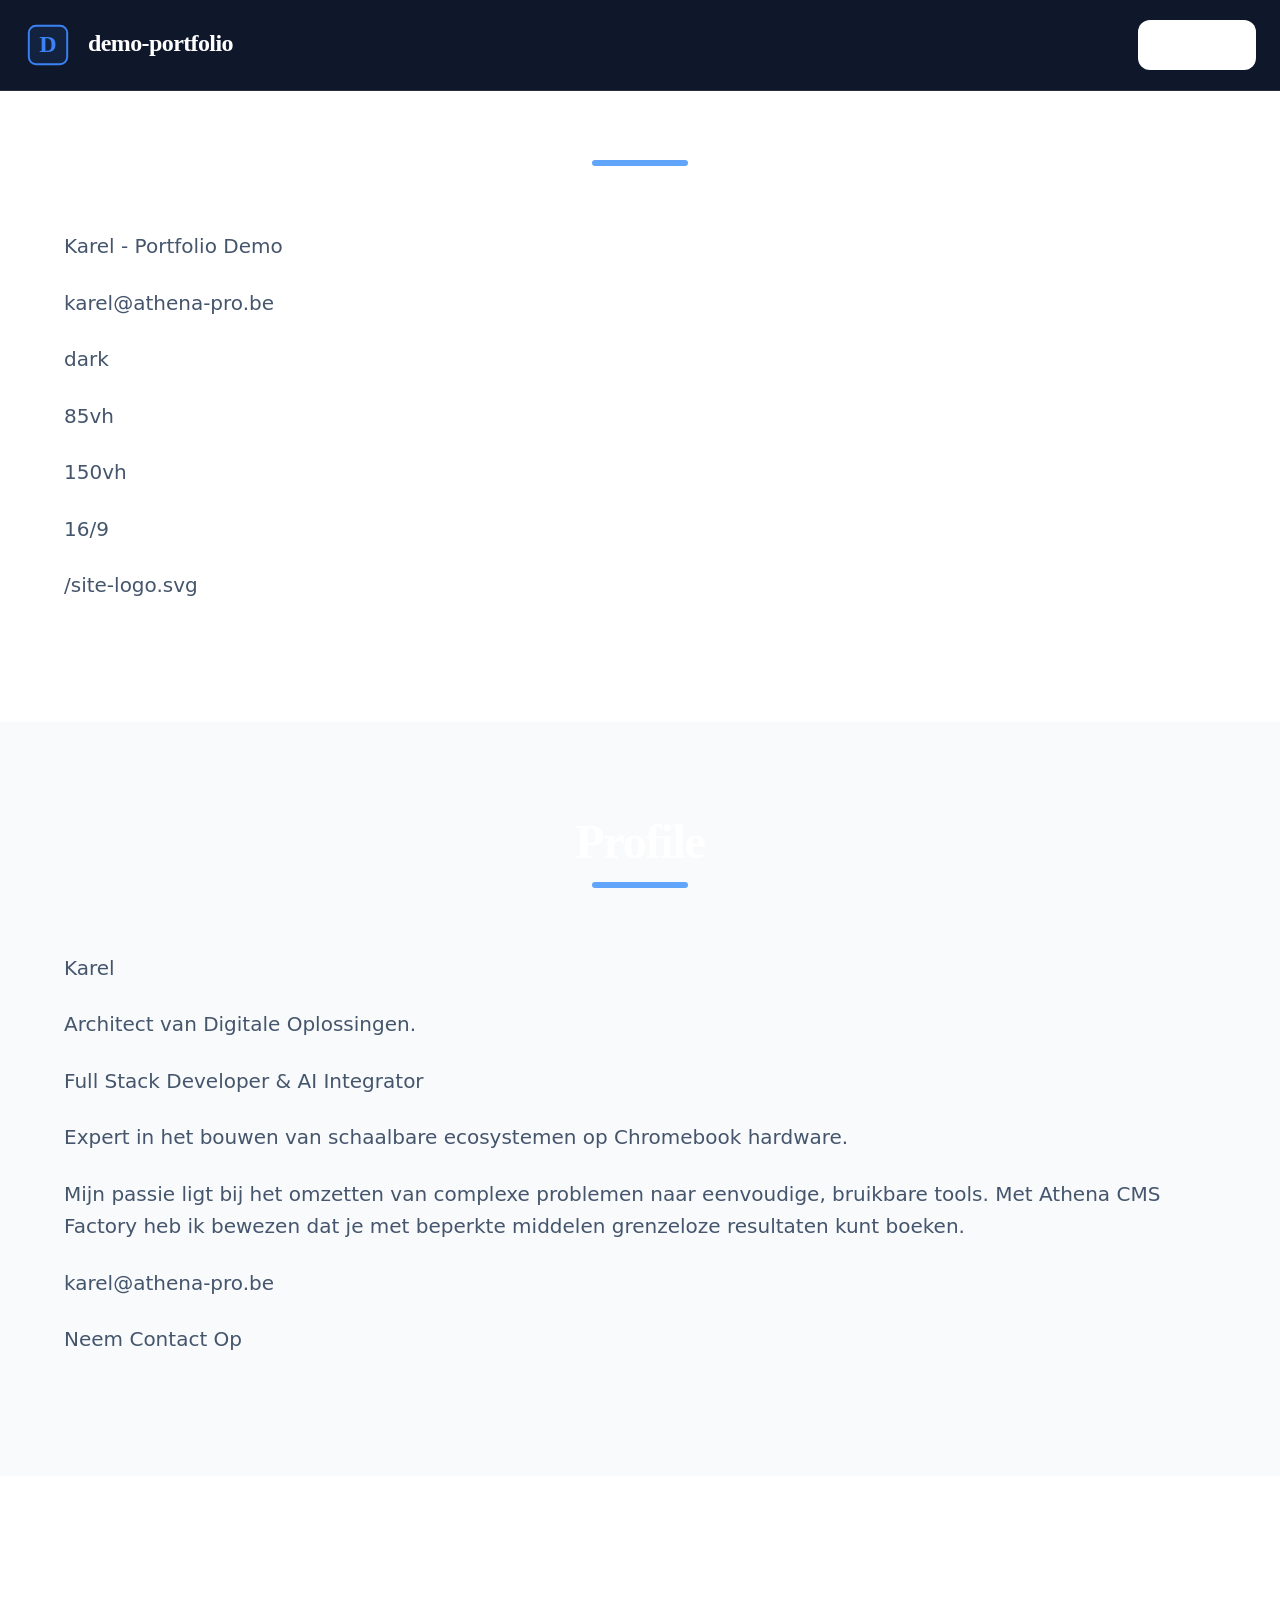
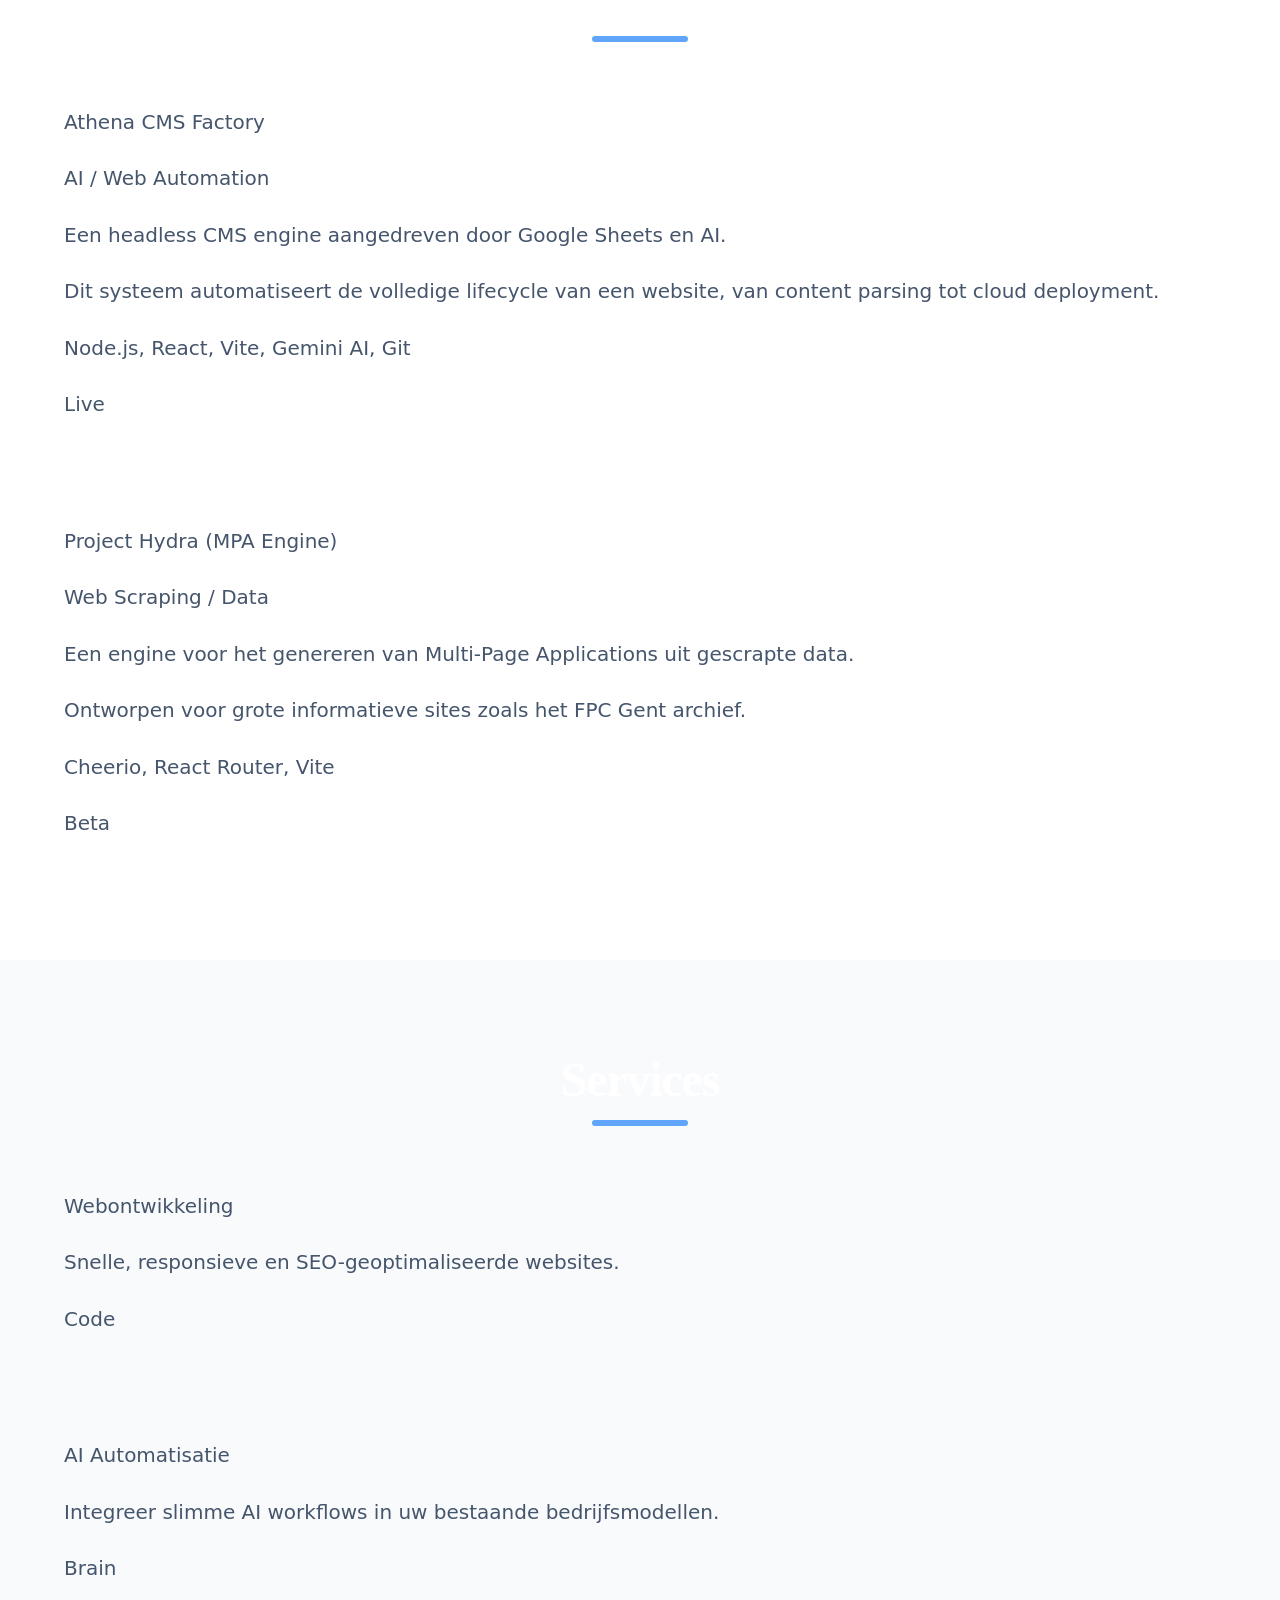
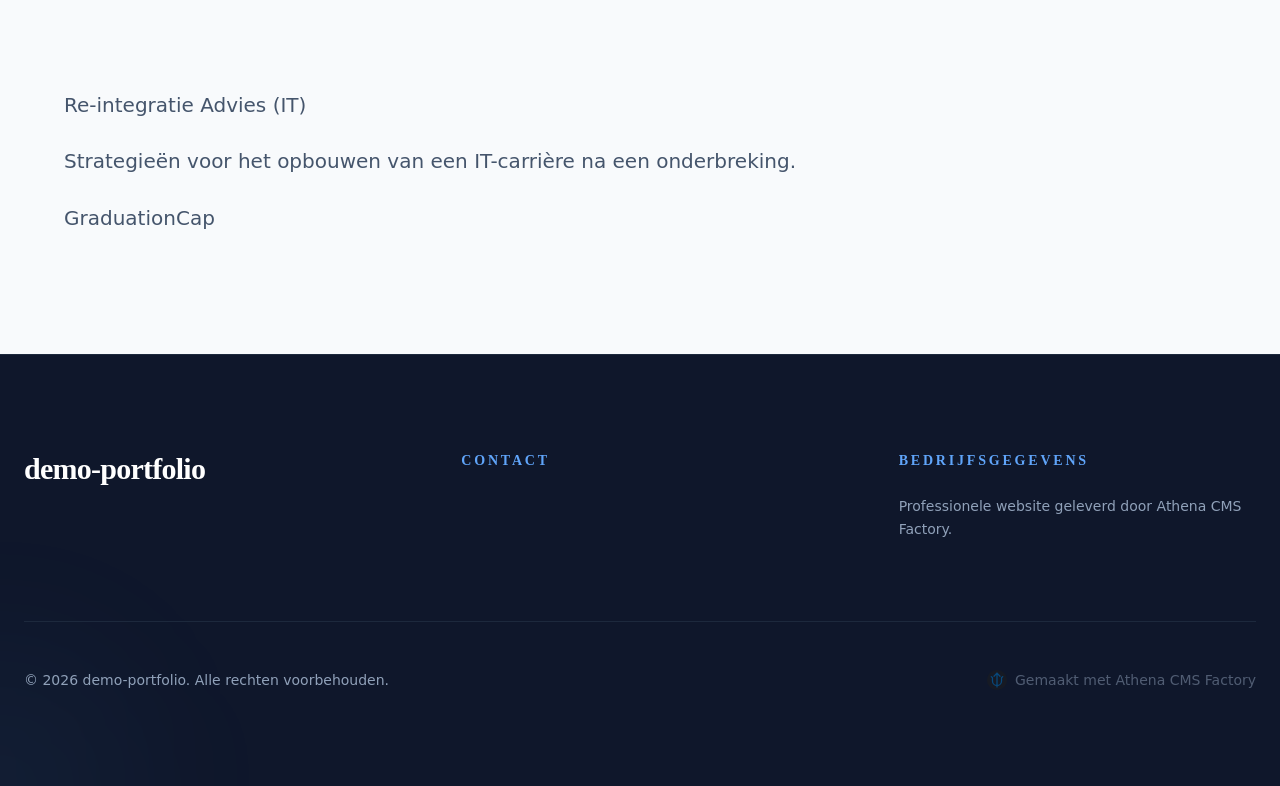
==== commit feea9a45: "deploy: 6544cc2e4a9021744a925b10921c3bd97d399f76" ====
--- a/index.html
+++ b/index.html
@@ -13,7 +13,7 @@
   <!-- Font Awesome for Icons -->
   <link rel="stylesheet" href="https://cdnjs.cloudflare.com/ajax/libs/font-awesome/6.5.1/css/all.min.css" />
   <title>demo-portfolio</title>
-  <script type="module" crossorigin src="./assets/index-Cp6Xw3M-.js"></script>
+  <script type="module" crossorigin src="./assets/index-DjGxMvcu.js"></script>
   <link rel="stylesheet" crossorigin href="./assets/index-BkgrU0TK.css">
 </head>
 
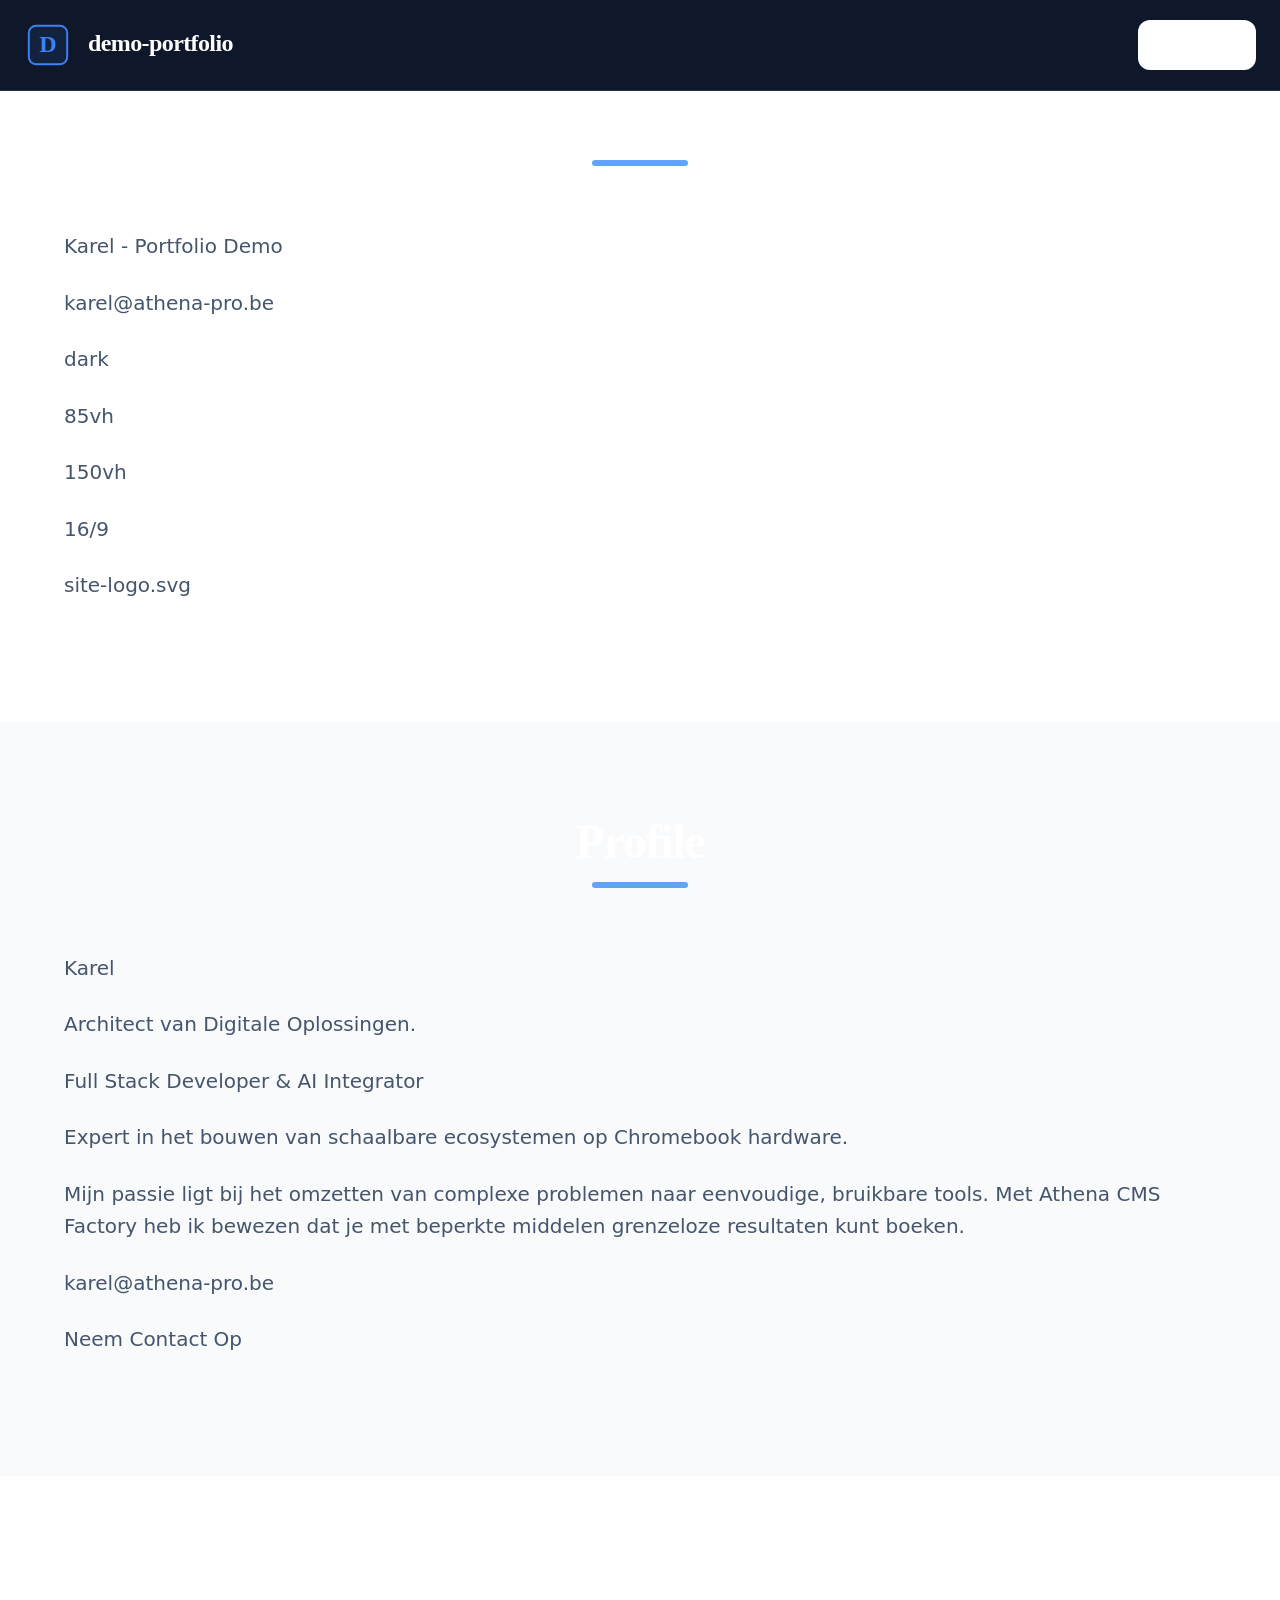
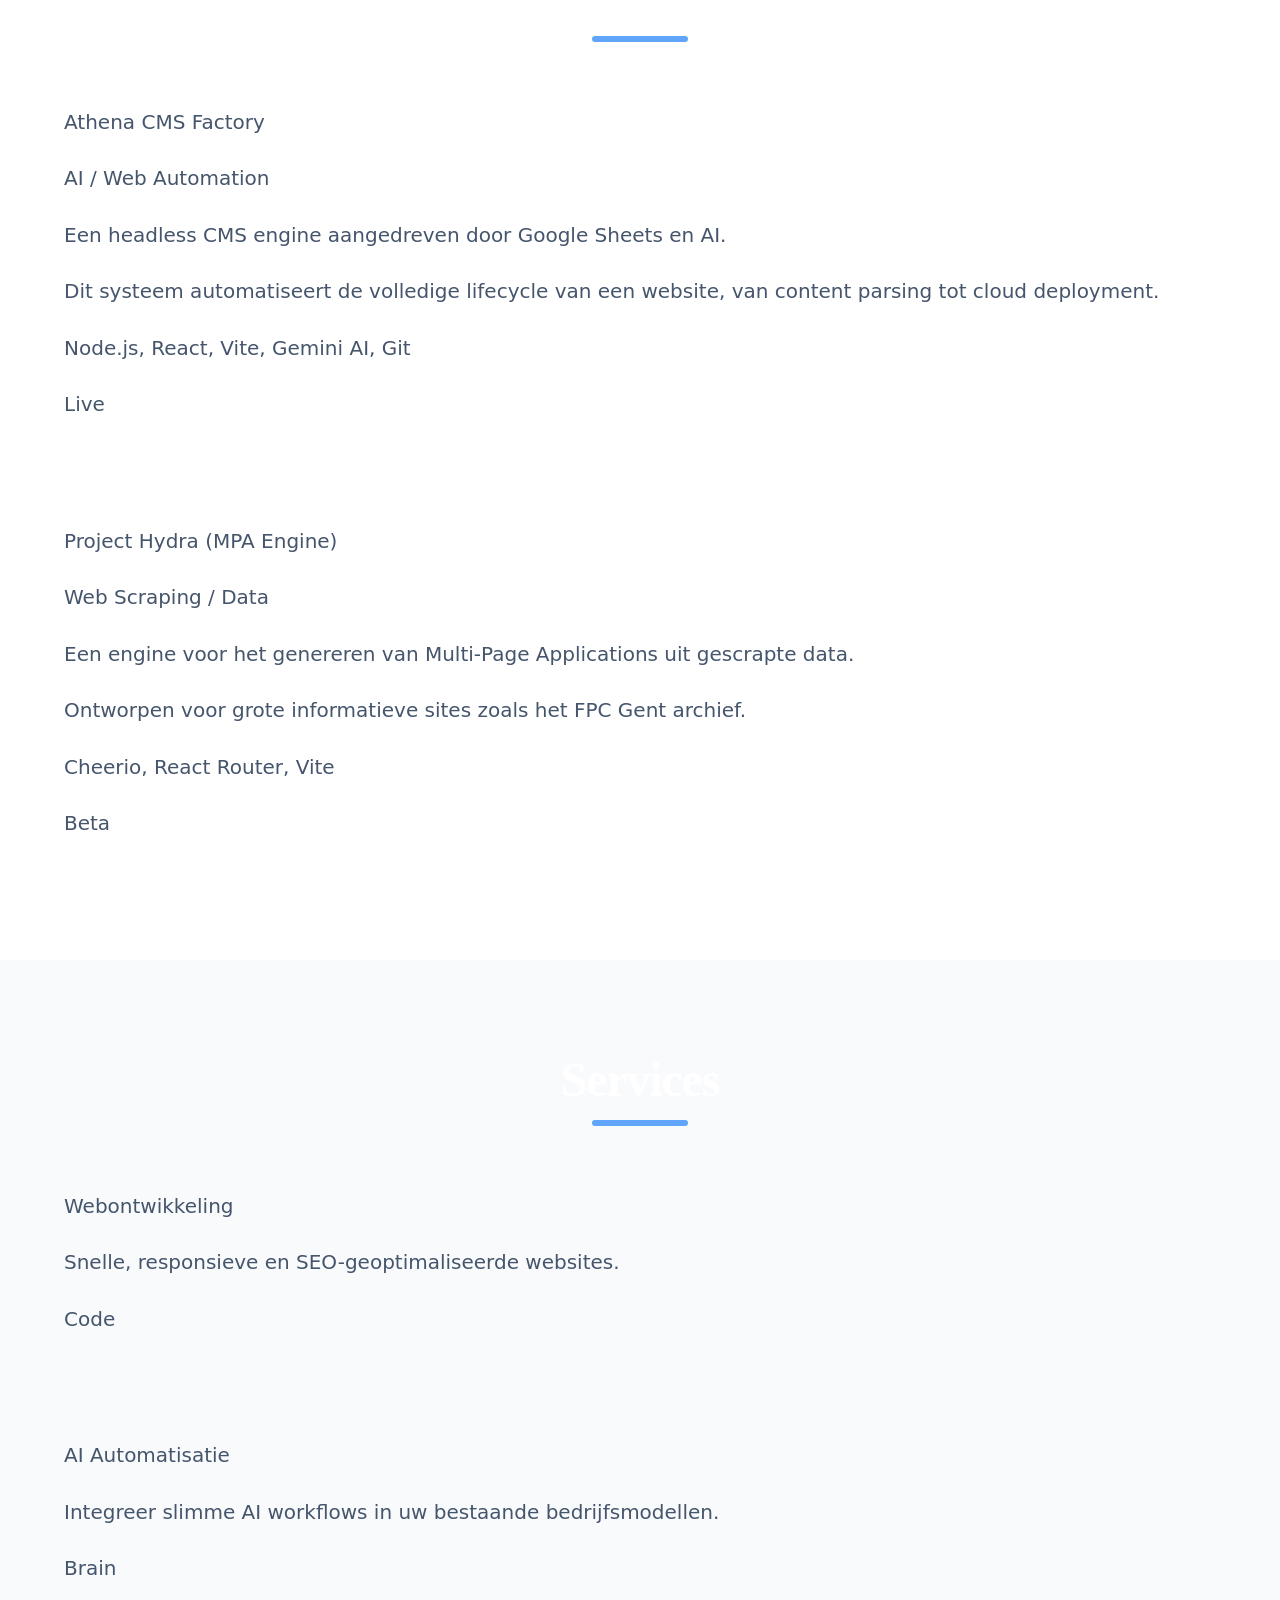
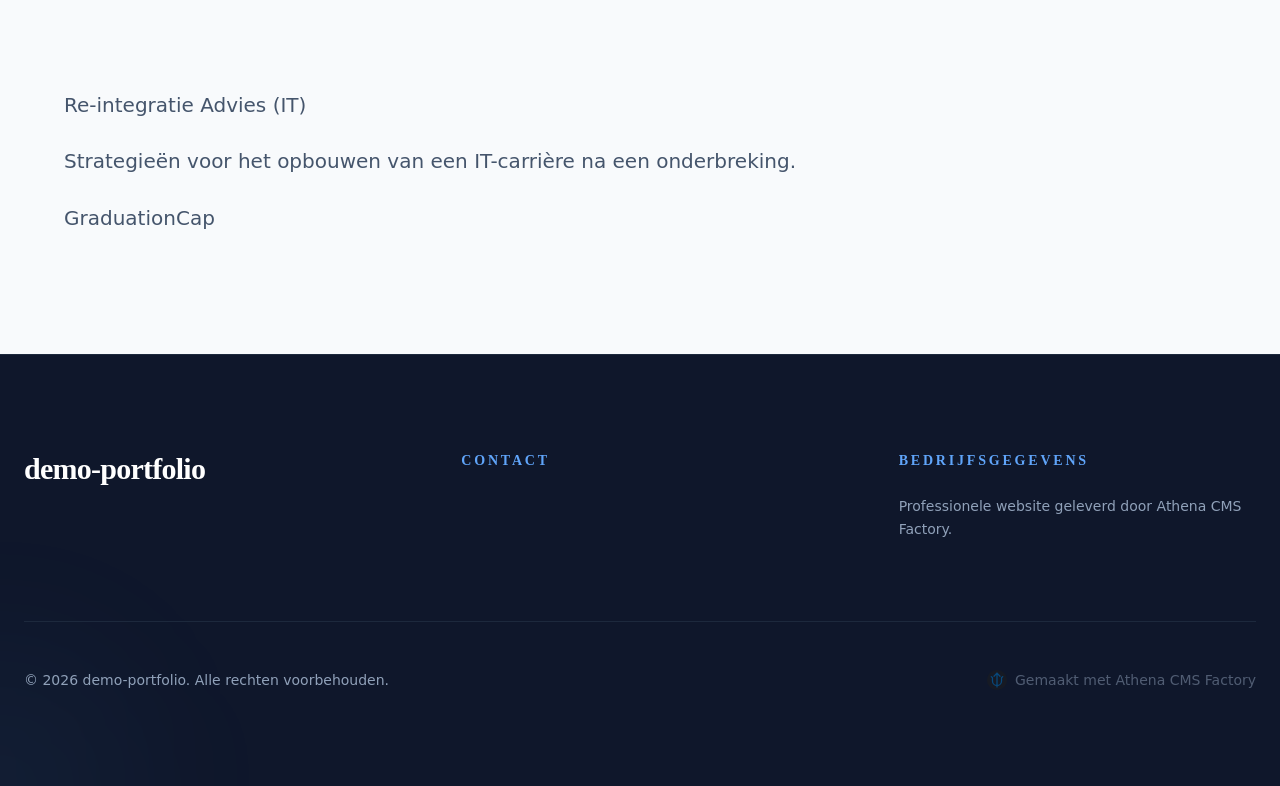
==== commit d1a6463b: "deploy: f643259e4f56990d022dcba993ccbf4b8776bb50" ====
--- a/index.html
+++ b/index.html
@@ -13,7 +13,7 @@
   <!-- Font Awesome for Icons -->
   <link rel="stylesheet" href="https://cdnjs.cloudflare.com/ajax/libs/font-awesome/6.5.1/css/all.min.css" />
   <title>demo-portfolio</title>
-  <script type="module" crossorigin src="./assets/index-DjGxMvcu.js"></script>
+  <script type="module" crossorigin src="./assets/index-CadN3o7o.js"></script>
   <link rel="stylesheet" crossorigin href="./assets/index-BkgrU0TK.css">
 </head>
 
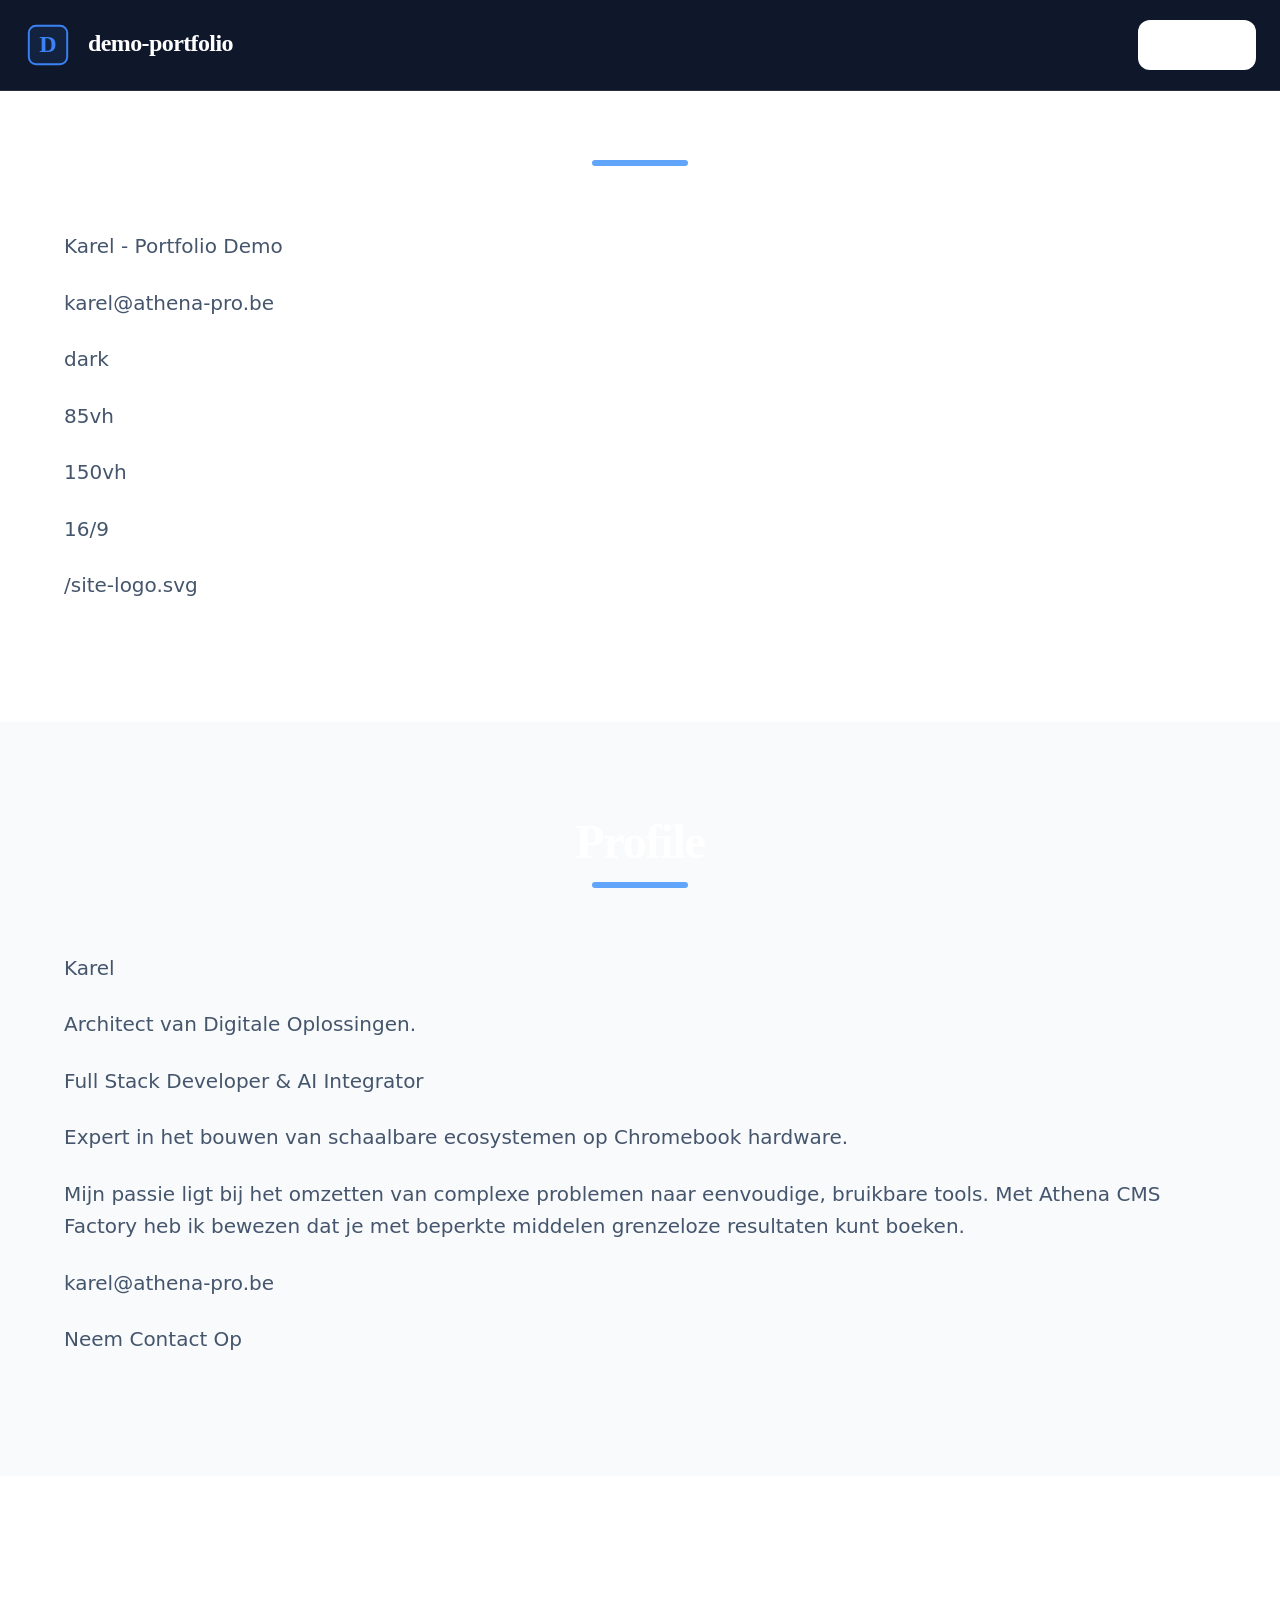
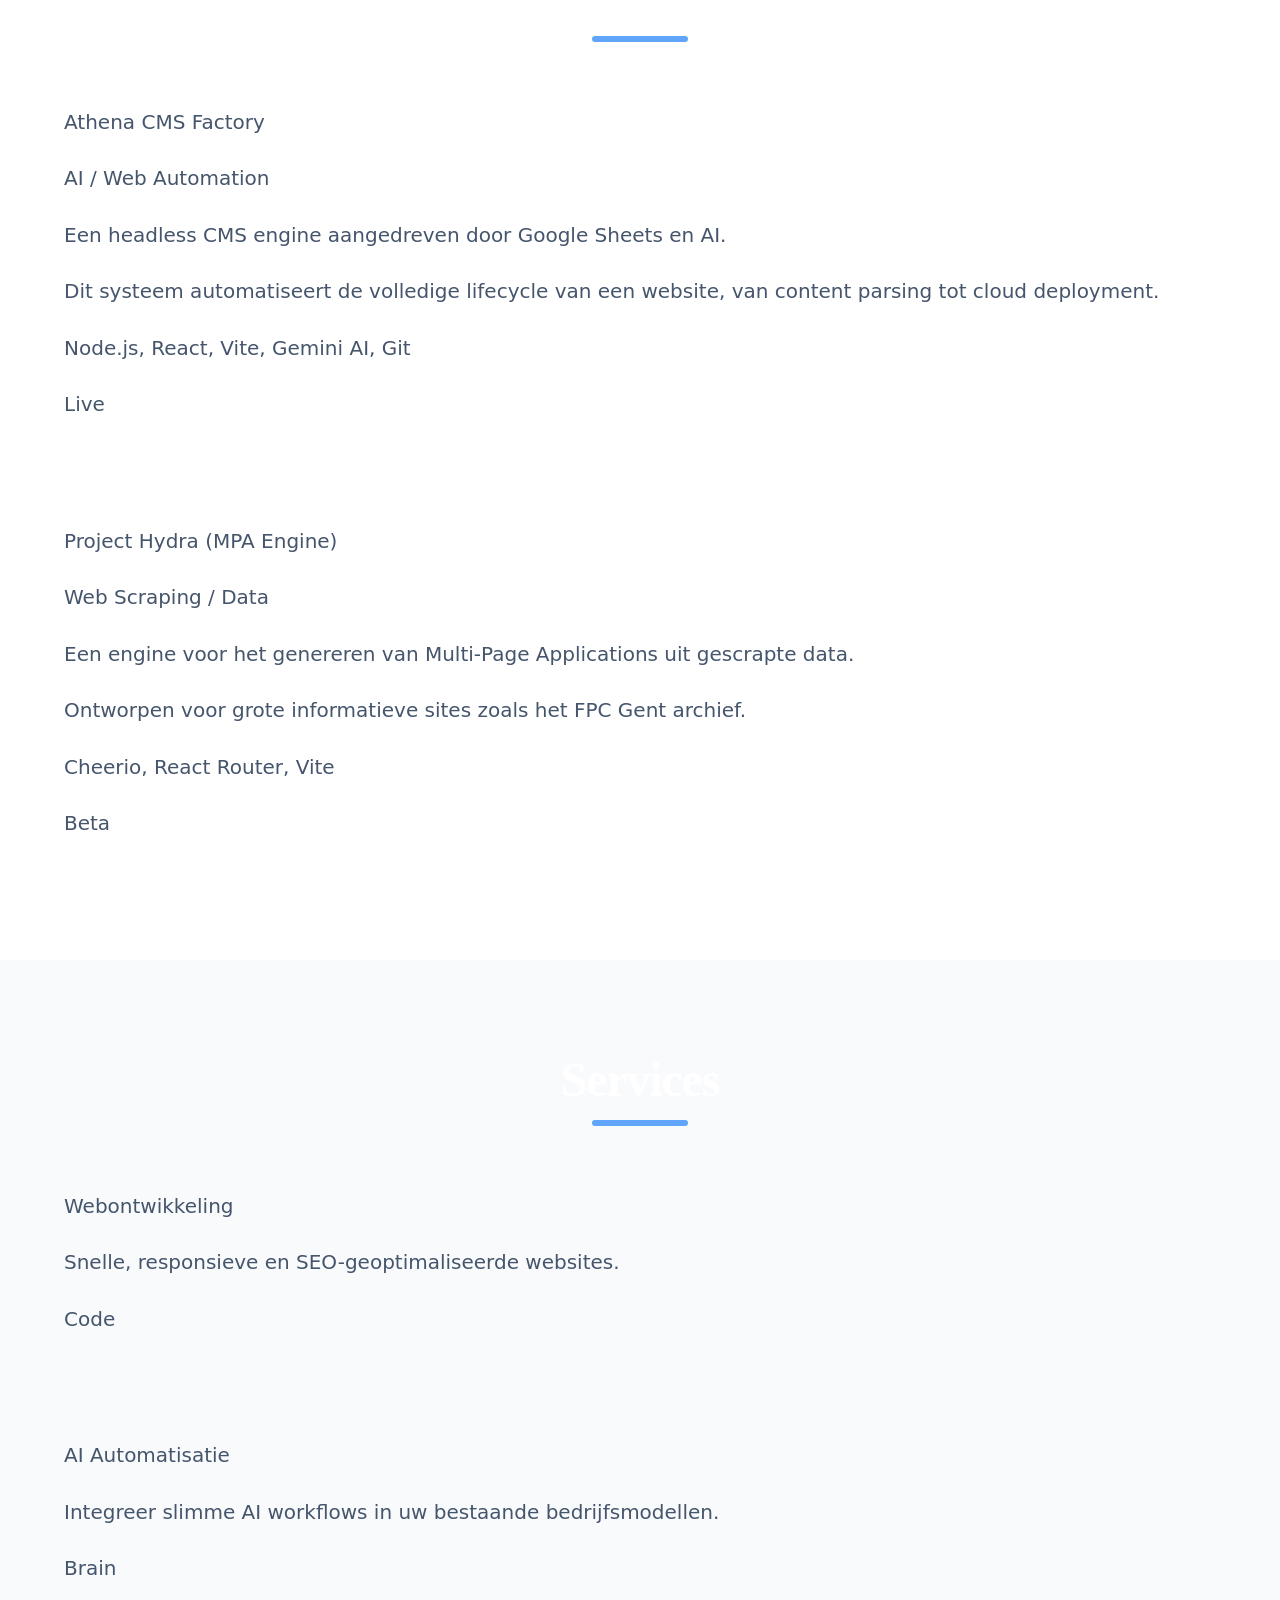
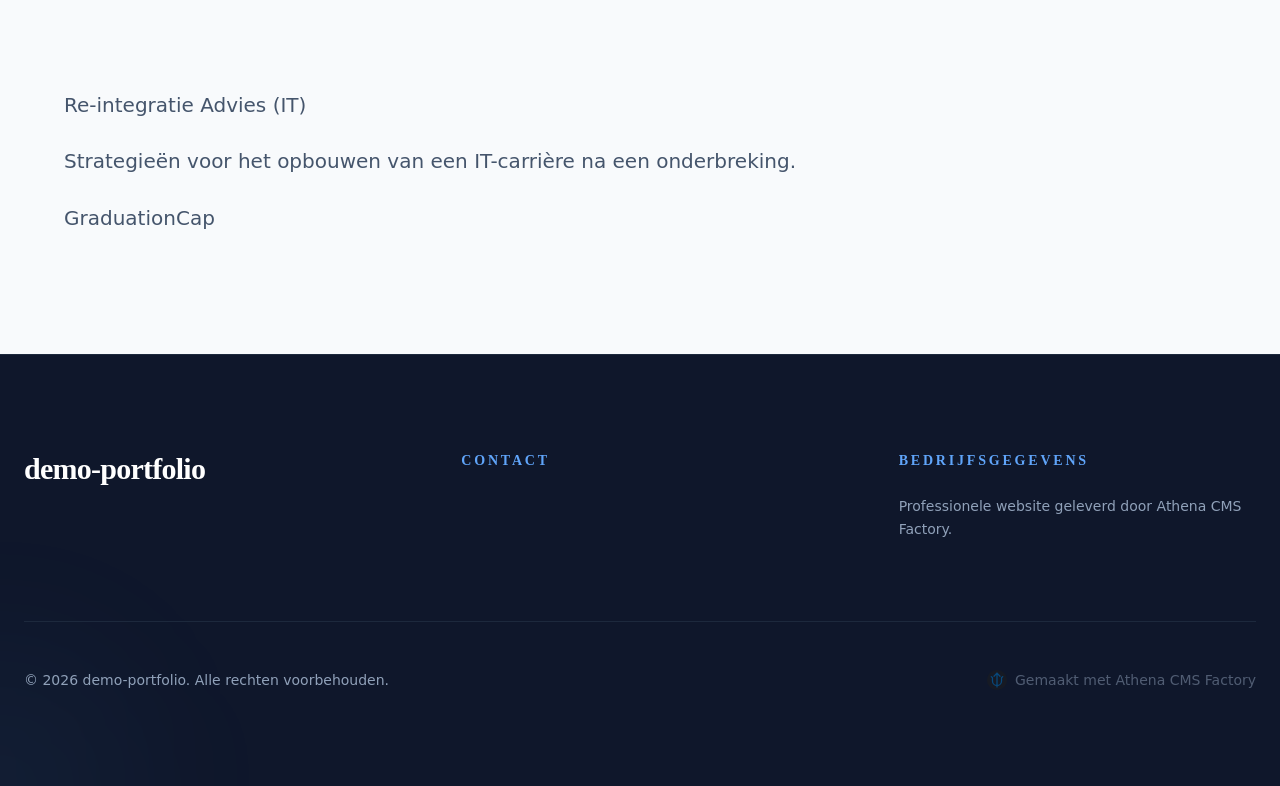
==== commit 0debeabc: "deploy: 02fb79aa020eb9cb874bc9a1e806ccdac7a77e21" ====
--- a/index.html
+++ b/index.html
@@ -13,7 +13,7 @@
   <!-- Font Awesome for Icons -->
   <link rel="stylesheet" href="https://cdnjs.cloudflare.com/ajax/libs/font-awesome/6.5.1/css/all.min.css" />
   <title>demo-portfolio</title>
-  <script type="module" crossorigin src="./assets/index-CadN3o7o.js"></script>
+  <script type="module" crossorigin src="./assets/index-DjGxMvcu.js"></script>
   <link rel="stylesheet" crossorigin href="./assets/index-BkgrU0TK.css">
 </head>
 
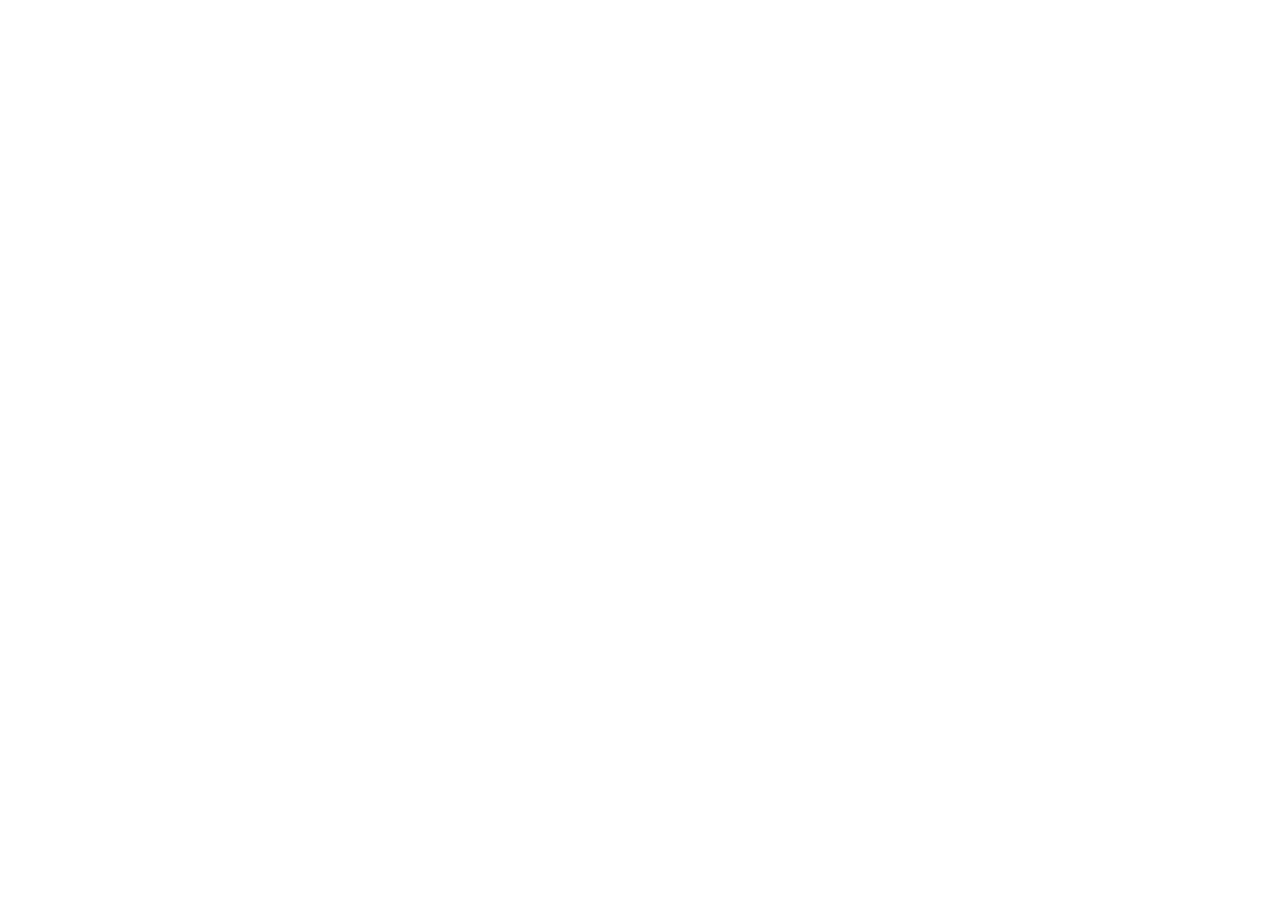
==== commit f0639d57: "🚀 Initial Production Release (The Vault)" ====
--- a/index.html
+++ b/index.html
@@ -13,12 +13,11 @@
   <!-- Font Awesome for Icons -->
   <link rel="stylesheet" href="https://cdnjs.cloudflare.com/ajax/libs/font-awesome/6.5.1/css/all.min.css" />
   <title>demo-portfolio</title>
-  <script type="module" crossorigin src="./assets/index-DjGxMvcu.js"></script>
-  <link rel="stylesheet" crossorigin href="./assets/index-BkgrU0TK.css">
 </head>
 
 <body>
   <div id="root"></div>
+  <script type="module" src="./src/main.jsx"></script>
   <script>
     if ('serviceWorker' in navigator) {
       window.addEventListener('load', () => {
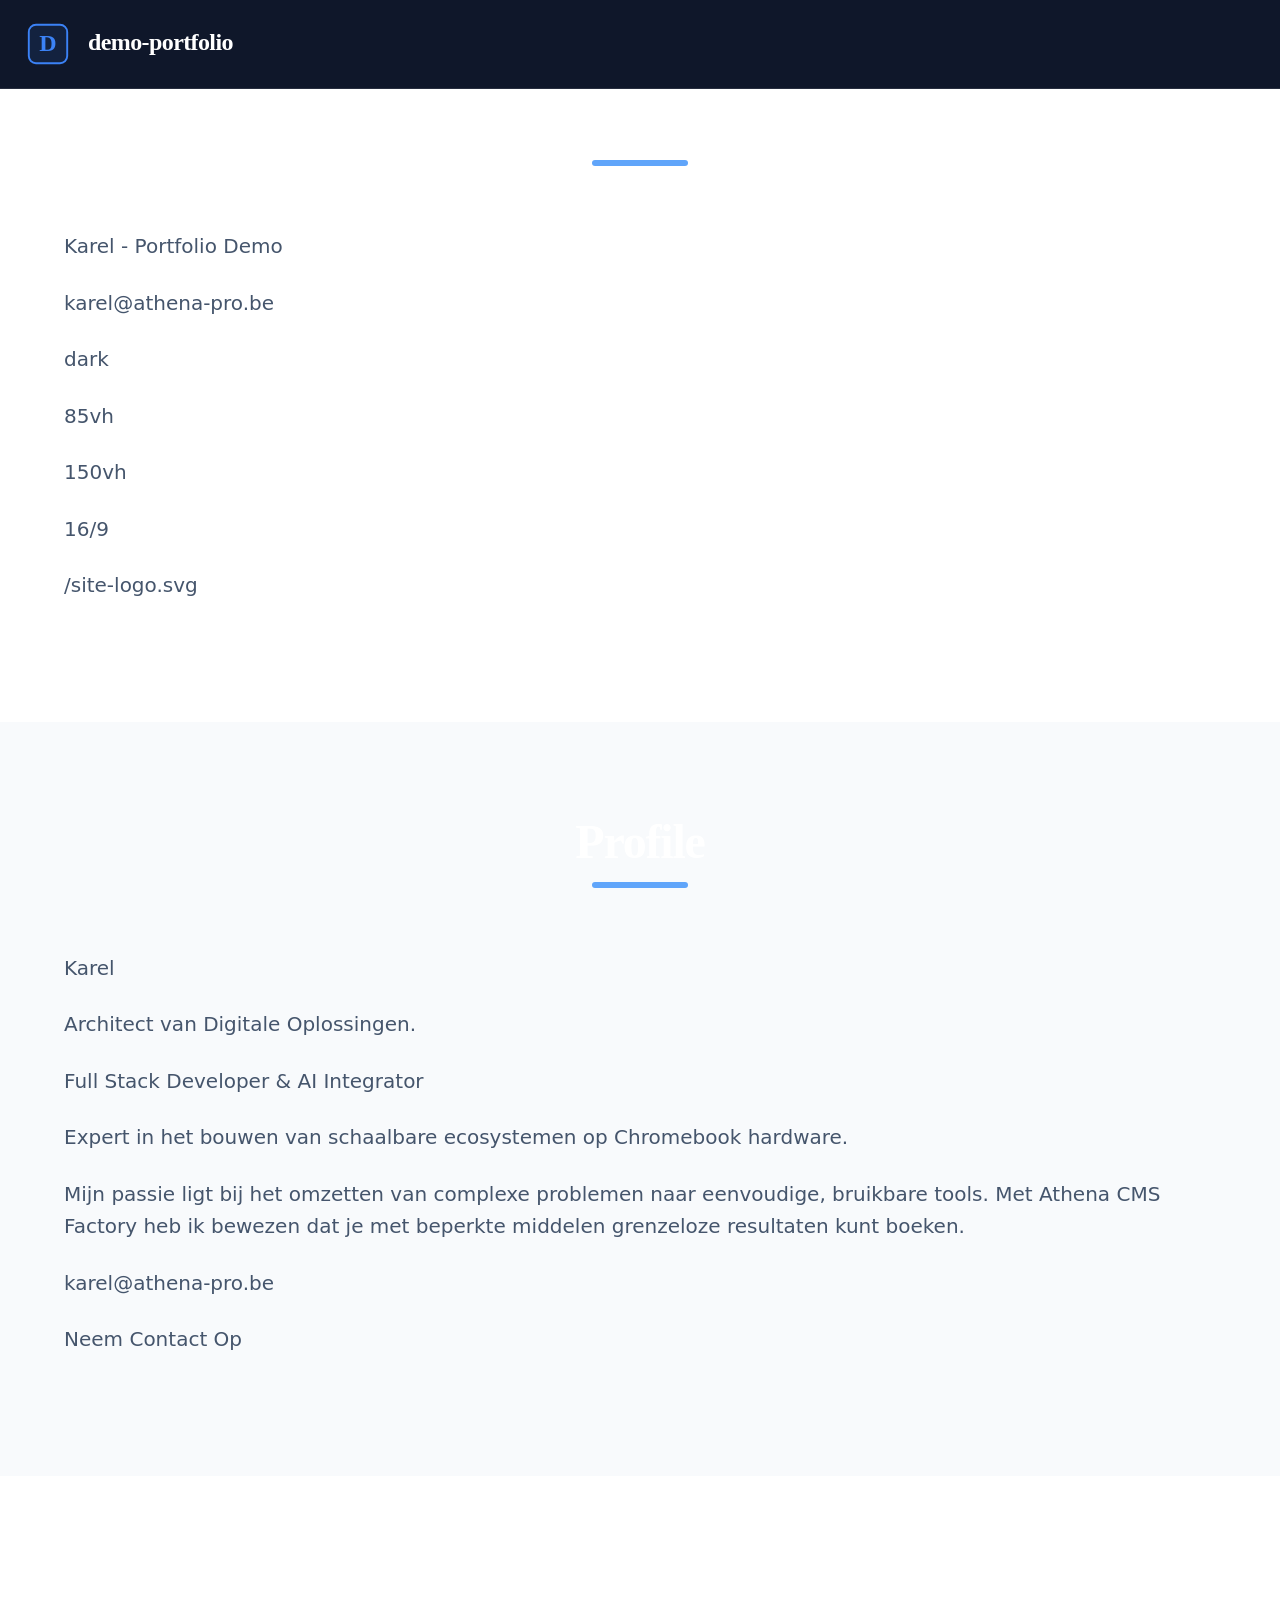
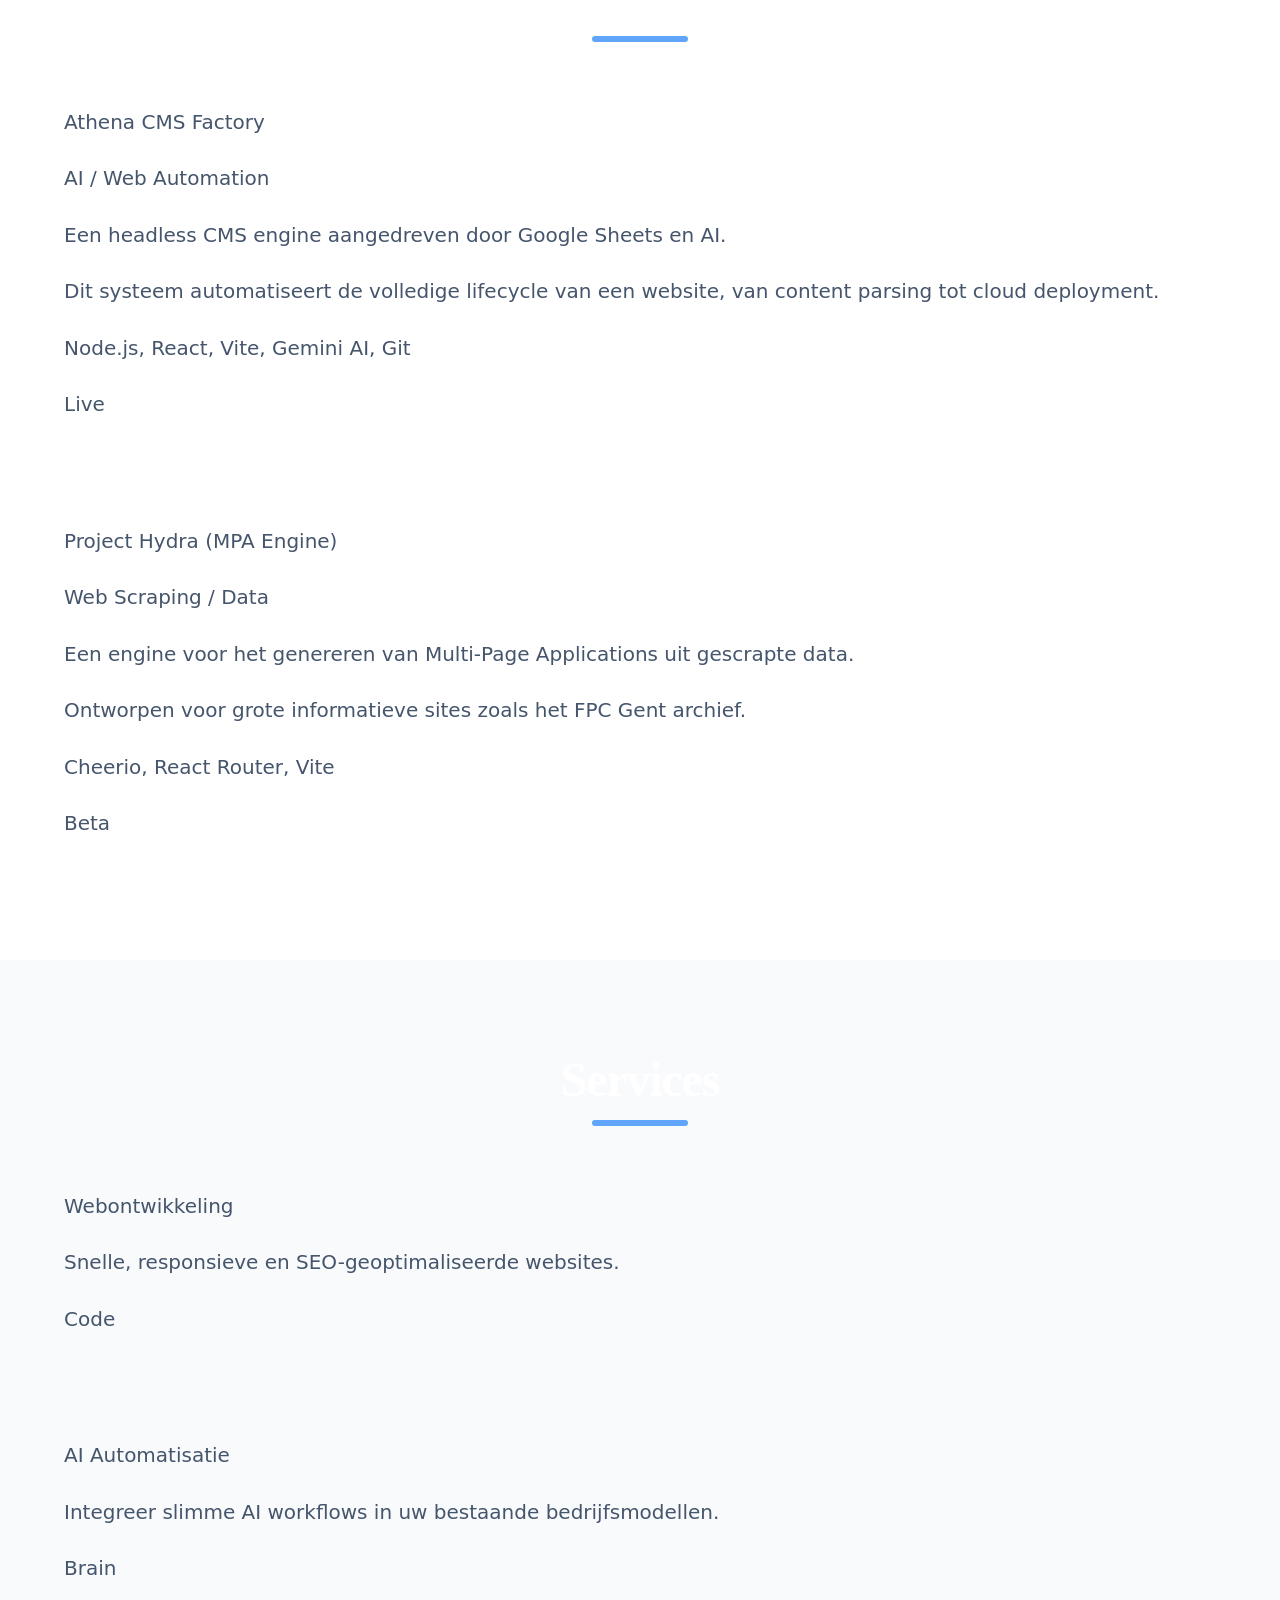
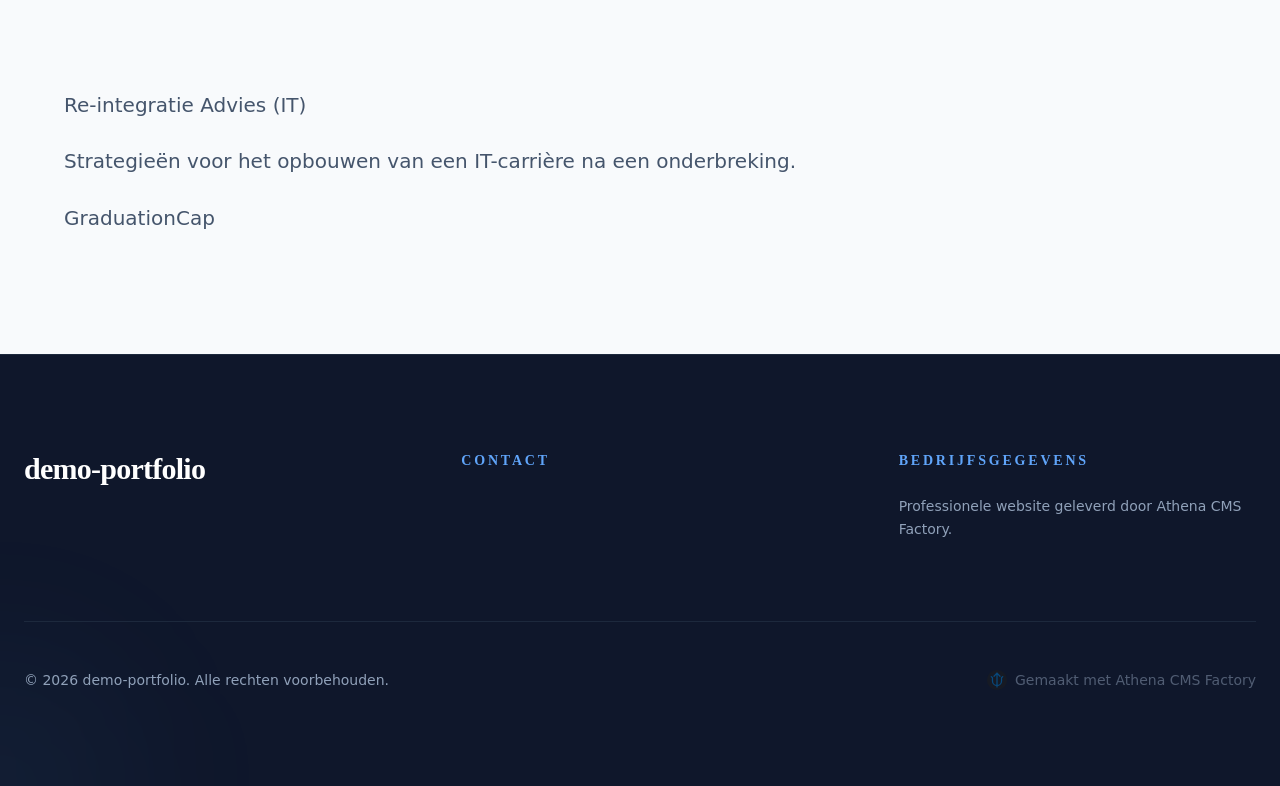
==== commit e1c84482: "deploy: 828591bf690d9b1272b8e248a48494c6ed864bd1" ====
--- a/index.html
+++ b/index.html
@@ -13,11 +13,12 @@
   <!-- Font Awesome for Icons -->
   <link rel="stylesheet" href="https://cdnjs.cloudflare.com/ajax/libs/font-awesome/6.5.1/css/all.min.css" />
   <title>demo-portfolio</title>
+  <script type="module" crossorigin src="./assets/index-DJa8p5GV.js"></script>
+  <link rel="stylesheet" crossorigin href="./assets/index-9sPoMWnI.css">
 </head>
 
 <body>
   <div id="root"></div>
-  <script type="module" src="./src/main.jsx"></script>
   <script>
     if ('serviceWorker' in navigator) {
       window.addEventListener('load', () => {
--- a/assets/index-9sPoMWnI.css
+++ b/assets/index-9sPoMWnI.css
@@ -0,0 +1 @@
+@layer properties{@supports (((-webkit-hyphens:none)) and (not (margin-trim:inline))) or ((-moz-orient:inline) and (not (color:rgb(from red r g b)))){*,:before,:after,::backdrop{--tw-translate-x:0;--tw-translate-y:0;--tw-translate-z:0;--tw-rotate-x:initial;--tw-rotate-y:initial;--tw-rotate-z:initial;--tw-skew-x:initial;--tw-skew-y:initial;--tw-space-y-reverse:0;--tw-border-style:solid;--tw-leading:initial;--tw-font-weight:initial;--tw-tracking:initial;--tw-shadow:0 0 #0000;--tw-shadow-color:initial;--tw-shadow-alpha:100%;--tw-inset-shadow:0 0 #0000;--tw-inset-shadow-color:initial;--tw-inset-shadow-alpha:100%;--tw-ring-color:initial;--tw-ring-shadow:0 0 #0000;--tw-inset-ring-color:initial;--tw-inset-ring-shadow:0 0 #0000;--tw-ring-inset:initial;--tw-ring-offset-width:0px;--tw-ring-offset-color:#fff;--tw-ring-offset-shadow:0 0 #0000;--tw-outline-style:solid;--tw-blur:initial;--tw-brightness:initial;--tw-contrast:initial;--tw-grayscale:initial;--tw-hue-rotate:initial;--tw-invert:initial;--tw-opacity:initial;--tw-saturate:initial;--tw-sepia:initial;--tw-drop-shadow:initial;--tw-drop-shadow-color:initial;--tw-drop-shadow-alpha:100%;--tw-drop-shadow-size:initial;--tw-backdrop-blur:initial;--tw-backdrop-brightness:initial;--tw-backdrop-contrast:initial;--tw-backdrop-grayscale:initial;--tw-backdrop-hue-rotate:initial;--tw-backdrop-invert:initial;--tw-backdrop-opacity:initial;--tw-backdrop-saturate:initial;--tw-backdrop-sepia:initial;--tw-duration:initial;--tw-ease:initial;--tw-scale-x:1;--tw-scale-y:1;--tw-scale-z:1}}}@layer theme{:root,:host{--font-sans:"Inter", ui-sans-serif, system-ui, sans-serif;--font-serif:"Playfair Display", ui-serif, Georgia, serif;--font-mono:ui-monospace, SFMono-Regular, Menlo, Monaco, Consolas, "Liberation Mono", "Courier New", monospace;--color-red-50:oklch(97.1% .013 17.38);--color-red-500:oklch(63.7% .237 25.331);--color-red-900:oklch(39.6% .141 25.723);--color-amber-500:oklch(76.9% .188 70.08);--color-green-500:oklch(72.3% .219 149.579);--color-blue-50:oklch(97% .014 254.604);--color-blue-100:oklch(93.2% .032 255.585);--color-blue-200:oklch(88.2% .059 254.128);--color-blue-400:oklch(70.7% .165 254.624);--color-blue-500:oklch(62.3% .214 259.815);--color-blue-600:oklch(54.6% .245 262.881);--color-blue-700:oklch(48.8% .243 264.376);--color-blue-800:oklch(42.4% .199 265.638);--color-blue-900:oklch(37.9% .146 265.522);--color-slate-50:oklch(98.4% .003 247.858);--color-slate-100:oklch(96.8% .007 247.896);--color-slate-200:oklch(92.9% .013 255.508);--color-slate-300:oklch(86.9% .022 252.894);--color-slate-400:oklch(70.4% .04 256.788);--color-slate-500:oklch(55.4% .046 257.417);--color-slate-600:oklch(44.6% .043 257.281);--color-slate-700:oklch(37.2% .044 257.287);--color-slate-800:oklch(27.9% .041 260.031);--color-slate-900:oklch(20.8% .042 265.755);--color-black:#000;--color-white:#fff;--spacing:.25rem;--container-md:28rem;--container-2xl:42rem;--container-3xl:48rem;--container-5xl:64rem;--container-6xl:72rem;--container-7xl:80rem;--text-xs:.75rem;--text-xs--line-height:calc(1 / .75);--text-sm:.875rem;--text-sm--line-height:calc(1.25 / .875);--text-lg:1.125rem;--text-lg--line-height:calc(1.75 / 1.125);--text-xl:1.25rem;--text-xl--line-height:calc(1.75 / 1.25);--text-2xl:1.5rem;--text-2xl--line-height:calc(2 / 1.5);--text-3xl:1.875rem;--text-3xl--line-height: 1.2 ;--text-4xl:2.25rem;--text-4xl--line-height:calc(2.5 / 2.25);--text-5xl:3rem;--text-5xl--line-height:1;--text-6xl:3.75rem;--text-6xl--line-height:1;--text-8xl:6rem;--text-8xl--line-height:1;--font-weight-light:300;--font-weight-medium:500;--font-weight-semibold:600;--font-weight-bold:700;--font-weight-black:900;--tracking-tight:-.025em;--tracking-widest:.1em;--leading-tight:1.25;--leading-relaxed:1.625;--radius-sm:.25rem;--radius-lg:.5rem;--radius-xl:.75rem;--radius-2xl:1rem;--radius-3xl:1.5rem;--drop-shadow-lg:0 4px 4px #00000026;--drop-shadow-2xl:0 25px 25px #00000026;--ease-out:cubic-bezier(0, 0, .2, 1);--blur-sm:8px;--default-transition-duration:.15s;--default-transition-timing-function:cubic-bezier(.4, 0, .2, 1);--default-font-family:var(--font-sans);--default-mono-font-family:var(--font-mono);--color-primary:#0f172a;--color-secondary:#64748b;--color-accent:#3b82f6;--color-button-bg:#3b82f6;--color-card-bg:#fff;--color-header-bg:#fff;--color-background:#fff;--color-surface:#f8fafc;--color-text:#1e293b;--color-heading:#0f172a;--color-title:#0f172a;--radius-custom:1rem;--shadow-main:0 4px 20px -2px #0000000d}}@layer base{*,:after,:before,::backdrop{box-sizing:border-box;border:0 solid;margin:0;padding:0}::file-selector-button{box-sizing:border-box;border:0 solid;margin:0;padding:0}html,:host{-webkit-text-size-adjust:100%;-moz-tab-size:4;tab-size:4;line-height:1.5;font-family:var(--default-font-family,ui-sans-serif, system-ui, sans-serif, "Apple Color Emoji", "Segoe UI Emoji", "Segoe UI Symbol", "Noto Color Emoji");font-feature-settings:var(--default-font-feature-settings,normal);font-variation-settings:var(--default-font-variation-settings,normal);-webkit-tap-highlight-color:transparent}hr{height:0;color:inherit;border-top-width:1px}abbr:where([title]){-webkit-text-decoration:underline dotted;text-decoration:underline dotted}h1,h2,h3,h4,h5,h6{font-size:inherit;font-weight:inherit}a{color:inherit;-webkit-text-decoration:inherit;text-decoration:inherit}b,strong{font-weight:bolder}code,kbd,samp,pre{font-family:var(--default-mono-font-family,ui-monospace, SFMono-Regular, Menlo, Monaco, Consolas, "Liberation Mono", "Courier New", monospace);font-feature-settings:var(--default-mono-font-feature-settings,normal);font-variation-settings:var(--default-mono-font-variation-settings,normal);font-size:1em}small{font-size:80%}sub,sup{vertical-align:baseline;font-size:75%;line-height:0;position:relative}sub{bottom:-.25em}sup{top:-.5em}table{text-indent:0;border-color:inherit;border-collapse:collapse}:-moz-focusring{outline:auto}progress{vertical-align:baseline}summary{display:list-item}ol,ul,menu{list-style:none}img,svg,video,canvas,audio,iframe,embed,object{vertical-align:middle;display:block}img,video{max-width:100%;height:auto}button,input,select,optgroup,textarea{font:inherit;font-feature-settings:inherit;font-variation-settings:inherit;letter-spacing:inherit;color:inherit;opacity:1;background-color:#0000;border-radius:0}::file-selector-button{font:inherit;font-feature-settings:inherit;font-variation-settings:inherit;letter-spacing:inherit;color:inherit;opacity:1;background-color:#0000;border-radius:0}:where(select:is([multiple],[size])) optgroup{font-weight:bolder}:where(select:is([multiple],[size])) optgroup option{padding-inline-start:20px}::file-selector-button{margin-inline-end:4px}::placeholder{opacity:1}@supports (not ((-webkit-appearance:-apple-pay-button))) or (contain-intrinsic-size:1px){::placeholder{color:currentColor}@supports (color:color-mix(in lab,red,red)){::placeholder{color:color-mix(in oklab,currentcolor 50%,transparent)}}}textarea{resize:vertical}::-webkit-search-decoration{-webkit-appearance:none}::-webkit-date-and-time-value{min-height:1lh;text-align:inherit}::-webkit-datetime-edit{display:inline-flex}::-webkit-datetime-edit-fields-wrapper{padding:0}::-webkit-datetime-edit{padding-block:0}::-webkit-datetime-edit-year-field{padding-block:0}::-webkit-datetime-edit-month-field{padding-block:0}::-webkit-datetime-edit-day-field{padding-block:0}::-webkit-datetime-edit-hour-field{padding-block:0}::-webkit-datetime-edit-minute-field{padding-block:0}::-webkit-datetime-edit-second-field{padding-block:0}::-webkit-datetime-edit-millisecond-field{padding-block:0}::-webkit-datetime-edit-meridiem-field{padding-block:0}::-webkit-calendar-picker-indicator{line-height:1}:-moz-ui-invalid{box-shadow:none}button,input:where([type=button],[type=reset],[type=submit]){-webkit-appearance:button;-moz-appearance:button;appearance:button}::file-selector-button{-webkit-appearance:button;-moz-appearance:button;appearance:button}::-webkit-inner-spin-button{height:auto}::-webkit-outer-spin-button{height:auto}[hidden]:where(:not([hidden=until-found])){display:none!important}:root{color-scheme:light;scroll-behavior:smooth;--color-primary:#0f172a;--color-heading:#0f172a;--color-title:#0f172a;--color-accent:#3b82f6;--color-button-bg:#3b82f6;--color-card-bg:#fff;--color-header-bg:#fff;--color-surface:#fff;--color-background:#fff;--color-text:#1e293b;--radius-custom:1rem;--shadow-main:0 4px 20px -2px #0000000d}:root.dark{color-scheme:dark;--color-primary:#fff;--color-heading:#fff;--color-title:#fff;--color-accent:#60a5fa;--color-button-bg:#60a5fa;--color-card-bg:#1e293b;--color-header-bg:#0f172a;--color-surface:#1e293b;--color-background:#0f172a;--color-text:#f8fafc;--shadow-main:0 10px 40px #0000004d}body{background-color:var(--color-background);color:var(--color-text);font-family:var(--font-sans);-webkit-font-smoothing:antialiased;line-height:1.6}h1{color:var(--color-title);font-family:var(--font-serif);letter-spacing:-.025em;font-weight:700;line-height:1.2}h2,h3,h4{color:var(--color-heading);font-family:var(--font-serif);letter-spacing:-.025em;font-weight:700;line-height:1.2}@starting-style{section{opacity:0;transform:translateY(20px)}}section{transition:opacity .8s,transform .8s}img{object-fit:cover;border-radius:var(--radius-custom);max-width:100%;height:auto}button{cursor:pointer}}@layer components{.btn-primary{padding-inline:calc(var(--spacing) * 6);padding-block:calc(var(--spacing) * 3);--tw-font-weight:var(--font-weight-semibold);font-weight:var(--font-weight-semibold);color:var(--color-white);--tw-shadow:0 20px 25px -5px var(--tw-shadow-color,#0000001a), 0 8px 10px -6px var(--tw-shadow-color,#0000001a);box-shadow:var(--tw-inset-shadow),var(--tw-inset-ring-shadow),var(--tw-ring-offset-shadow),var(--tw-ring-shadow),var(--tw-shadow);transition-property:all;transition-timing-function:var(--tw-ease,var(--default-transition-timing-function));transition-duration:var(--tw-duration,var(--default-transition-duration));border-radius:3.40282e38px}@media(hover:hover){.btn-primary:hover{--tw-scale-x:105%;--tw-scale-y:105%;--tw-scale-z:105%;scale:var(--tw-scale-x) var(--tw-scale-y)}}.btn-primary:active{--tw-scale-x:95%;--tw-scale-y:95%;--tw-scale-z:95%;scale:var(--tw-scale-x) var(--tw-scale-y)}.btn-primary{background-color:var(--color-button-bg);box-shadow:0 8px 30px #0000001a}.card{border-radius:var(--radius-3xl);border-style:var(--tw-border-style);border-width:1px;border-color:var(--color-slate-100);padding:calc(var(--spacing) * 6);--tw-shadow:var(--shadow-main);box-shadow:var(--tw-inset-shadow),var(--tw-inset-ring-shadow),var(--tw-ring-offset-shadow),var(--tw-ring-shadow),var(--tw-shadow);transition-property:transform,translate,scale,rotate;transition-timing-function:var(--tw-ease,var(--default-transition-timing-function));transition-duration:var(--tw-duration,var(--default-transition-duration))}@media(hover:hover){.card:hover{--tw-translate-y:calc(var(--spacing) * -1);translate:var(--tw-translate-x) var(--tw-translate-y)}}.card{background-color:var(--color-card-bg)}.badge{background-color:#3b82f61a;border-radius:3.40282e38px}@supports (color:color-mix(in lab,red,red)){.badge{background-color:color-mix(in oklab,var(--color-accent) 10%,transparent)}}.badge{padding-inline:calc(var(--spacing) * 3);padding-block:calc(var(--spacing) * 1);font-size:var(--text-xs);line-height:var(--tw-leading,var(--text-xs--line-height));--tw-font-weight:var(--font-weight-bold);font-weight:var(--font-weight-bold);--tw-tracking:var(--tracking-widest);letter-spacing:var(--tracking-widest);color:var(--color-accent);text-transform:uppercase}.cart-overlay-backdrop{inset:calc(var(--spacing) * 0);z-index:2000;background-color:#000000b3;justify-content:flex-end;display:flex;position:fixed}@supports (color:color-mix(in lab,red,red)){.cart-overlay-backdrop{background-color:color-mix(in oklab,var(--color-black) 70%,transparent)}}.cart-overlay-backdrop{--tw-backdrop-blur:blur(var(--blur-sm));-webkit-backdrop-filter:var(--tw-backdrop-blur,) var(--tw-backdrop-brightness,) var(--tw-backdrop-contrast,) var(--tw-backdrop-grayscale,) var(--tw-backdrop-hue-rotate,) var(--tw-backdrop-invert,) var(--tw-backdrop-opacity,) var(--tw-backdrop-saturate,) var(--tw-backdrop-sepia,);backdrop-filter:var(--tw-backdrop-blur,) var(--tw-backdrop-brightness,) var(--tw-backdrop-contrast,) var(--tw-backdrop-grayscale,) var(--tw-backdrop-hue-rotate,) var(--tw-backdrop-invert,) var(--tw-backdrop-opacity,) var(--tw-backdrop-saturate,) var(--tw-backdrop-sepia,)}.cart-overlay{background-color:var(--color-background);width:100%;height:100%;max-width:var(--container-md);padding:calc(var(--spacing) * 8);--tw-shadow:0 25px 50px -12px var(--tw-shadow-color,#00000040);box-shadow:var(--tw-inset-shadow),var(--tw-inset-ring-shadow),var(--tw-ring-offset-shadow),var(--tw-ring-shadow),var(--tw-shadow);flex-direction:column;animation:.3s ease-out slideIn;display:flex}@keyframes slideIn{0%{transform:translate(100%)}to{transform:translate(0)}}.cart-item{border-bottom-style:var(--tw-border-style);border-bottom-width:1px;border-color:var(--color-slate-100);padding-block:calc(var(--spacing) * 4);justify-content:space-between;align-items:center;display:flex}.checkout-btn{border-radius:var(--radius-2xl);background-color:var(--color-accent);width:100%;padding-block:calc(var(--spacing) * 4);--tw-font-weight:var(--font-weight-bold);font-weight:var(--font-weight-bold);color:var(--color-white);--tw-shadow:0 20px 25px -5px var(--tw-shadow-color,#0000001a), 0 8px 10px -6px var(--tw-shadow-color,#0000001a);box-shadow:var(--tw-inset-shadow),var(--tw-inset-ring-shadow),var(--tw-ring-offset-shadow),var(--tw-ring-shadow),var(--tw-shadow);--tw-shadow-color:#3b82f633}@supports (color:color-mix(in lab,red,red)){.checkout-btn{--tw-shadow-color:color-mix(in oklab, color-mix(in oklab, var(--color-accent) 20%, transparent) var(--tw-shadow-alpha), transparent)}}.checkout-btn{transition-property:transform,translate,scale,rotate;transition-timing-function:var(--tw-ease,var(--default-transition-timing-function));transition-duration:var(--tw-duration,var(--default-transition-duration))}@media(hover:hover){.checkout-btn:hover{scale:1.02}}}@layer utilities{.pointer-events-none{pointer-events:none}.visible{visibility:visible}.absolute{position:absolute}.fixed{position:fixed}.relative{position:relative}.inset-0{inset:calc(var(--spacing) * 0)}.top-0{top:calc(var(--spacing) * 0)}.top-4{top:calc(var(--spacing) * 4)}.right-0{right:calc(var(--spacing) * 0)}.right-4{right:calc(var(--spacing) * 4)}.bottom-0{bottom:calc(var(--spacing) * 0)}.left-0{left:calc(var(--spacing) * 0)}.z-0{z-index:0}.z-10{z-index:10}.z-20{z-index:20}.z-40{z-index:40}.z-\[200\]{z-index:200}.z-\[1000\]{z-index:1000}.z-\[2000\]{z-index:2000}.order-1{order:1}.order-2{order:2}.container{width:100%}@media(min-width:40rem){.container{max-width:40rem}}@media(min-width:48rem){.container{max-width:48rem}}@media(min-width:64rem){.container{max-width:64rem}}@media(min-width:80rem){.container{max-width:80rem}}@media(min-width:96rem){.container{max-width:96rem}}.mx-auto{margin-inline:auto}.mt-1{margin-top:calc(var(--spacing) * 1)}.mt-2{margin-top:calc(var(--spacing) * 2)}.mt-4{margin-top:calc(var(--spacing) * 4)}.mt-6{margin-top:calc(var(--spacing) * 6)}.mt-auto{margin-top:auto}.mr-2{margin-right:calc(var(--spacing) * 2)}.-mb-32{margin-bottom:calc(var(--spacing) * -32)}.mb-1{margin-bottom:calc(var(--spacing) * 1)}.mb-2{margin-bottom:calc(var(--spacing) * 2)}.mb-4{margin-bottom:calc(var(--spacing) * 4)}.mb-6{margin-bottom:calc(var(--spacing) * 6)}.mb-8{margin-bottom:calc(var(--spacing) * 8)}.mb-10{margin-bottom:calc(var(--spacing) * 10)}.mb-16{margin-bottom:calc(var(--spacing) * 16)}.mb-20{margin-bottom:calc(var(--spacing) * 20)}.-ml-32{margin-left:calc(var(--spacing) * -32)}.ml-1{margin-left:calc(var(--spacing) * 1)}.ml-2{margin-left:calc(var(--spacing) * 2)}.block{display:block}.contents{display:contents}.flex{display:flex}.grid{display:grid}.hidden{display:none}.inline-block{display:inline-block}.inline-flex{display:inline-flex}.aspect-\[4\/3\]{aspect-ratio:4/3}.aspect-\[var\(--hero-aspect-ratio\,16\/9\)\]{aspect-ratio:var(--hero-aspect-ratio,16/9)}.aspect-square{aspect-ratio:1}.h-1{height:calc(var(--spacing) * 1)}.h-1\.5{height:calc(var(--spacing) * 1.5)}.h-2{height:calc(var(--spacing) * 2)}.h-3{height:calc(var(--spacing) * 3)}.h-4{height:calc(var(--spacing) * 4)}.h-5{height:calc(var(--spacing) * 5)}.h-8{height:calc(var(--spacing) * 8)}.h-10{height:calc(var(--spacing) * 10)}.h-12{height:calc(var(--spacing) * 12)}.h-24{height:calc(var(--spacing) * 24)}.h-64{height:calc(var(--spacing) * 64)}.h-auto{height:auto}.h-full{height:100%}.max-h-\[50vh\]{max-height:50vh}.max-h-\[80vh\]{max-height:80vh}.max-h-\[var\(--hero-max-height\,150vh\)\]{max-height:var(--hero-max-height,150vh)}.min-h-\[4rem\]{min-height:4rem}.min-h-\[var\(--hero-height\,85vh\)\]{min-height:var(--hero-height,85vh)}.min-h-screen{min-height:100vh}.w-3{width:calc(var(--spacing) * 3)}.w-4{width:calc(var(--spacing) * 4)}.w-5{width:calc(var(--spacing) * 5)}.w-8{width:calc(var(--spacing) * 8)}.w-10{width:calc(var(--spacing) * 10)}.w-12{width:calc(var(--spacing) * 12)}.w-20{width:calc(var(--spacing) * 20)}.w-24{width:calc(var(--spacing) * 24)}.w-32{width:calc(var(--spacing) * 32)}.w-64{width:calc(var(--spacing) * 64)}.w-full{width:100%}.max-w-2xl{max-width:var(--container-2xl)}.max-w-3xl{max-width:var(--container-3xl)}.max-w-5xl{max-width:var(--container-5xl)}.max-w-6xl{max-width:var(--container-6xl)}.max-w-7xl{max-width:var(--container-7xl)}.max-w-md{max-width:var(--container-md)}.flex-1{flex:1}.flex-shrink-0{flex-shrink:0}.flex-grow{flex-grow:1}.translate-x-0{--tw-translate-x:calc(var(--spacing) * 0);translate:var(--tw-translate-x) var(--tw-translate-y)}.rotate-1{rotate:1deg}.transform{transform:var(--tw-rotate-x,) var(--tw-rotate-y,) var(--tw-rotate-z,) var(--tw-skew-x,) var(--tw-skew-y,)}.cursor-not-allowed{cursor:not-allowed}.cursor-pointer{cursor:pointer}.grid-cols-1{grid-template-columns:repeat(1,minmax(0,1fr))}.flex-col{flex-direction:column}.flex-wrap{flex-wrap:wrap}.items-center{align-items:center}.items-end{align-items:flex-end}.justify-between{justify-content:space-between}.justify-center{justify-content:center}.justify-end{justify-content:flex-end}.gap-2{gap:calc(var(--spacing) * 2)}.gap-3{gap:calc(var(--spacing) * 3)}.gap-4{gap:calc(var(--spacing) * 4)}.gap-6{gap:calc(var(--spacing) * 6)}.gap-8{gap:calc(var(--spacing) * 8)}.gap-12{gap:calc(var(--spacing) * 12)}.gap-16{gap:calc(var(--spacing) * 16)}.gap-20{gap:calc(var(--spacing) * 20)}:where(.space-y-1>:not(:last-child)){--tw-space-y-reverse:0;margin-block-start:calc(calc(var(--spacing) * 1) * var(--tw-space-y-reverse));margin-block-end:calc(calc(var(--spacing) * 1) * calc(1 - var(--tw-space-y-reverse)))}:where(.space-y-2>:not(:last-child)){--tw-space-y-reverse:0;margin-block-start:calc(calc(var(--spacing) * 2) * var(--tw-space-y-reverse));margin-block-end:calc(calc(var(--spacing) * 2) * calc(1 - var(--tw-space-y-reverse)))}:where(.space-y-4>:not(:last-child)){--tw-space-y-reverse:0;margin-block-start:calc(calc(var(--spacing) * 4) * var(--tw-space-y-reverse));margin-block-end:calc(calc(var(--spacing) * 4) * calc(1 - var(--tw-space-y-reverse)))}:where(.space-y-6>:not(:last-child)){--tw-space-y-reverse:0;margin-block-start:calc(calc(var(--spacing) * 6) * var(--tw-space-y-reverse));margin-block-end:calc(calc(var(--spacing) * 6) * calc(1 - var(--tw-space-y-reverse)))}:where(.space-y-8>:not(:last-child)){--tw-space-y-reverse:0;margin-block-start:calc(calc(var(--spacing) * 8) * var(--tw-space-y-reverse));margin-block-end:calc(calc(var(--spacing) * 8) * calc(1 - var(--tw-space-y-reverse)))}:where(.space-y-20>:not(:last-child)){--tw-space-y-reverse:0;margin-block-start:calc(calc(var(--spacing) * 20) * var(--tw-space-y-reverse));margin-block-end:calc(calc(var(--spacing) * 20) * calc(1 - var(--tw-space-y-reverse)))}.self-start{align-self:flex-start}.overflow-hidden{overflow:hidden}.overflow-y-auto{overflow-y:auto}.rounded{border-radius:.25rem}.rounded-2xl{border-radius:var(--radius-2xl)}.rounded-3xl{border-radius:var(--radius-3xl)}.rounded-\[2\.5rem\]{border-radius:2.5rem}.rounded-\[2rem\]{border-radius:2rem}.rounded-\[3rem\]{border-radius:3rem}.rounded-full{border-radius:3.40282e38px}.rounded-lg{border-radius:var(--radius-lg)}.rounded-sm{border-radius:var(--radius-sm)}.rounded-xl{border-radius:var(--radius-xl)}.border{border-style:var(--tw-border-style);border-width:1px}.border-8{border-style:var(--tw-border-style);border-width:8px}.border-t{border-top-style:var(--tw-border-style);border-top-width:1px}.border-b{border-bottom-style:var(--tw-border-style);border-bottom-width:1px}.border-l{border-left-style:var(--tw-border-style);border-left-width:1px}.border-blue-200{border-color:var(--color-blue-200)}.border-slate-100{border-color:var(--color-slate-100)}.border-slate-200{border-color:var(--color-slate-200)}.border-slate-800{border-color:var(--color-slate-800)}.border-white{border-color:var(--color-white)}.border-white\/10{border-color:#ffffff1a}@supports (color:color-mix(in lab,red,red)){.border-white\/10{border-color:color-mix(in oklab,var(--color-white) 10%,transparent)}}.border-white\/20{border-color:#fff3}@supports (color:color-mix(in lab,red,red)){.border-white\/20{border-color:color-mix(in oklab,var(--color-white) 20%,transparent)}}.bg-\[var\(--color-background\)\]{background-color:var(--color-background)}.bg-accent{background-color:var(--color-accent)}.bg-accent\/5{background-color:#3b82f60d}@supports (color:color-mix(in lab,red,red)){.bg-accent\/5{background-color:color-mix(in oklab,var(--color-accent) 5%,transparent)}}.bg-accent\/10{background-color:#3b82f61a}@supports (color:color-mix(in lab,red,red)){.bg-accent\/10{background-color:color-mix(in oklab,var(--color-accent) 10%,transparent)}}.bg-background{background-color:var(--color-background)}.bg-black\/5{background-color:#0000000d}@supports (color:color-mix(in lab,red,red)){.bg-black\/5{background-color:color-mix(in oklab,var(--color-black) 5%,transparent)}}.bg-black\/50{background-color:#00000080}@supports (color:color-mix(in lab,red,red)){.bg-black\/50{background-color:color-mix(in oklab,var(--color-black) 50%,transparent)}}.bg-black\/80{background-color:#000c}@supports (color:color-mix(in lab,red,red)){.bg-black\/80{background-color:color-mix(in oklab,var(--color-black) 80%,transparent)}}.bg-blue-50{background-color:var(--color-blue-50)}.bg-blue-600{background-color:var(--color-blue-600)}.bg-blue-600\/40{background-color:#155dfc66}@supports (color:color-mix(in lab,red,red)){.bg-blue-600\/40{background-color:color-mix(in oklab,var(--color-blue-600) 40%,transparent)}}.bg-green-500{background-color:var(--color-green-500)}.bg-primary{background-color:var(--color-primary)}.bg-red-500{background-color:var(--color-red-500)}.bg-slate-50{background-color:var(--color-slate-50)}.bg-slate-100{background-color:var(--color-slate-100)}.bg-slate-200{background-color:var(--color-slate-200)}.bg-slate-300{background-color:var(--color-slate-300)}.bg-slate-900{background-color:var(--color-slate-900)}.bg-surface{background-color:var(--color-surface)}.bg-transparent{background-color:#0000}.bg-white{background-color:var(--color-white)}.bg-white\/90{background-color:#ffffffe6}@supports (color:color-mix(in lab,red,red)){.bg-white\/90{background-color:color-mix(in oklab,var(--color-white) 90%,transparent)}}.bg-white\/95{background-color:#fffffff2}@supports (color:color-mix(in lab,red,red)){.bg-white\/95{background-color:color-mix(in oklab,var(--color-white) 95%,transparent)}}.object-contain{object-fit:contain}.object-cover{object-fit:cover}.object-top{object-position:top}.p-1{padding:calc(var(--spacing) * 1)}.p-2{padding:calc(var(--spacing) * 2)}.p-4{padding:calc(var(--spacing) * 4)}.p-6{padding:calc(var(--spacing) * 6)}.p-8{padding:calc(var(--spacing) * 8)}.px-2{padding-inline:calc(var(--spacing) * 2)}.px-3{padding-inline:calc(var(--spacing) * 3)}.px-4{padding-inline:calc(var(--spacing) * 4)}.px-6{padding-inline:calc(var(--spacing) * 6)}.px-8{padding-inline:calc(var(--spacing) * 8)}.py-1{padding-block:calc(var(--spacing) * 1)}.py-2{padding-block:calc(var(--spacing) * 2)}.py-3{padding-block:calc(var(--spacing) * 3)}.py-5{padding-block:calc(var(--spacing) * 5)}.py-8{padding-block:calc(var(--spacing) * 8)}.py-20{padding-block:calc(var(--spacing) * 20)}.py-24{padding-block:calc(var(--spacing) * 24)}.pt-6{padding-top:calc(var(--spacing) * 6)}.pt-12{padding-top:calc(var(--spacing) * 12)}.pl-1{padding-left:calc(var(--spacing) * 1)}.text-center{text-align:center}.font-mono{font-family:var(--font-mono)}.font-serif{font-family:var(--font-serif)}.text-2xl{font-size:var(--text-2xl);line-height:var(--tw-leading,var(--text-2xl--line-height))}.text-3xl{font-size:var(--text-3xl);line-height:var(--tw-leading,var(--text-3xl--line-height))}.text-4xl{font-size:var(--text-4xl);line-height:var(--tw-leading,var(--text-4xl--line-height))}.text-5xl{font-size:var(--text-5xl);line-height:var(--tw-leading,var(--text-5xl--line-height))}.text-6xl{font-size:var(--text-6xl);line-height:var(--tw-leading,var(--text-6xl--line-height))}.text-lg{font-size:var(--text-lg);line-height:var(--tw-leading,var(--text-lg--line-height))}.text-sm{font-size:var(--text-sm);line-height:var(--tw-leading,var(--text-sm--line-height))}.text-xl{font-size:var(--text-xl);line-height:var(--tw-leading,var(--text-xl--line-height))}.text-xs{font-size:var(--text-xs);line-height:var(--tw-leading,var(--text-xs--line-height))}.text-\[10px\]{font-size:10px}.leading-none{--tw-leading:1;line-height:1}.leading-relaxed{--tw-leading:var(--leading-relaxed);line-height:var(--leading-relaxed)}.leading-tight{--tw-leading:var(--leading-tight);line-height:var(--leading-tight)}.font-black{--tw-font-weight:var(--font-weight-black);font-weight:var(--font-weight-black)}.font-bold{--tw-font-weight:var(--font-weight-bold);font-weight:var(--font-weight-bold)}.font-light{--tw-font-weight:var(--font-weight-light);font-weight:var(--font-weight-light)}.font-medium{--tw-font-weight:var(--font-weight-medium);font-weight:var(--font-weight-medium)}.tracking-\[0\.2em\]{--tw-tracking:.2em;letter-spacing:.2em}.tracking-\[0\.3em\]{--tw-tracking:.3em;letter-spacing:.3em}.tracking-tight{--tw-tracking:var(--tracking-tight);letter-spacing:var(--tracking-tight)}.tracking-widest{--tw-tracking:var(--tracking-widest);letter-spacing:var(--tracking-widest)}.text-\[var\(--color-heading\)\]{color:var(--color-heading)}.text-\[var\(--color-text\)\]{color:var(--color-text)}.text-accent{color:var(--color-accent)}.text-amber-500{color:var(--color-amber-500)}.text-blue-900{color:var(--color-blue-900)}.text-primary{color:var(--color-primary)}.text-secondary{color:var(--color-secondary)}.text-slate-400{color:var(--color-slate-400)}.text-slate-500{color:var(--color-slate-500)}.text-slate-600{color:var(--color-slate-600)}.text-slate-700{color:var(--color-slate-700)}.text-slate-900{color:var(--color-slate-900)}.text-white{color:var(--color-white)}.text-white\/90{color:#ffffffe6}@supports (color:color-mix(in lab,red,red)){.text-white\/90{color:color-mix(in oklab,var(--color-white) 90%,transparent)}}.capitalize{text-transform:capitalize}.uppercase{text-transform:uppercase}.italic{font-style:italic}.opacity-0{opacity:0}.opacity-40{opacity:.4}.opacity-50{opacity:.5}.opacity-80{opacity:.8}.shadow-2xl{--tw-shadow:0 25px 50px -12px var(--tw-shadow-color,#00000040);box-shadow:var(--tw-inset-shadow),var(--tw-inset-ring-shadow),var(--tw-ring-offset-shadow),var(--tw-ring-shadow),var(--tw-shadow)}.shadow-lg{--tw-shadow:0 10px 15px -3px var(--tw-shadow-color,#0000001a), 0 4px 6px -4px var(--tw-shadow-color,#0000001a);box-shadow:var(--tw-inset-shadow),var(--tw-inset-ring-shadow),var(--tw-ring-offset-shadow),var(--tw-ring-shadow),var(--tw-shadow)}.shadow-sm{--tw-shadow:0 1px 3px 0 var(--tw-shadow-color,#0000001a), 0 1px 2px -1px var(--tw-shadow-color,#0000001a);box-shadow:var(--tw-inset-shadow),var(--tw-inset-ring-shadow),var(--tw-ring-offset-shadow),var(--tw-ring-shadow),var(--tw-shadow)}.shadow-soft{--tw-shadow:var(--shadow-main);box-shadow:var(--tw-inset-shadow),var(--tw-inset-ring-shadow),var(--tw-ring-offset-shadow),var(--tw-ring-shadow),var(--tw-shadow)}.shadow-xl{--tw-shadow:0 20px 25px -5px var(--tw-shadow-color,#0000001a), 0 8px 10px -6px var(--tw-shadow-color,#0000001a);box-shadow:var(--tw-inset-shadow),var(--tw-inset-ring-shadow),var(--tw-ring-offset-shadow),var(--tw-ring-shadow),var(--tw-shadow)}.shadow-accent\/20{--tw-shadow-color:#3b82f633}@supports (color:color-mix(in lab,red,red)){.shadow-accent\/20{--tw-shadow-color:color-mix(in oklab, color-mix(in oklab, var(--color-accent) 20%, transparent) var(--tw-shadow-alpha), transparent)}}.shadow-accent\/50{--tw-shadow-color:#3b82f680}@supports (color:color-mix(in lab,red,red)){.shadow-accent\/50{--tw-shadow-color:color-mix(in oklab, color-mix(in oklab, var(--color-accent) 50%, transparent) var(--tw-shadow-alpha), transparent)}}.shadow-primary\/20{--tw-shadow-color:#0f172a33}@supports (color:color-mix(in lab,red,red)){.shadow-primary\/20{--tw-shadow-color:color-mix(in oklab, color-mix(in oklab, var(--color-primary) 20%, transparent) var(--tw-shadow-alpha), transparent)}}.outline{outline-style:var(--tw-outline-style);outline-width:1px}.blur-\[80px\]{--tw-blur:blur(80px);filter:var(--tw-blur,) var(--tw-brightness,) var(--tw-contrast,) var(--tw-grayscale,) var(--tw-hue-rotate,) var(--tw-invert,) var(--tw-saturate,) var(--tw-sepia,) var(--tw-drop-shadow,)}.drop-shadow-2xl{--tw-drop-shadow-size:drop-shadow(0 25px 25px var(--tw-drop-shadow-color,#00000026));--tw-drop-shadow:drop-shadow(var(--drop-shadow-2xl));filter:var(--tw-blur,) var(--tw-brightness,) var(--tw-contrast,) var(--tw-grayscale,) var(--tw-hue-rotate,) var(--tw-invert,) var(--tw-saturate,) var(--tw-sepia,) var(--tw-drop-shadow,)}.drop-shadow-lg{--tw-drop-shadow-size:drop-shadow(0 4px 4px var(--tw-drop-shadow-color,#00000026));--tw-drop-shadow:drop-shadow(var(--drop-shadow-lg));filter:var(--tw-blur,) var(--tw-brightness,) var(--tw-contrast,) var(--tw-grayscale,) var(--tw-hue-rotate,) var(--tw-invert,) var(--tw-saturate,) var(--tw-sepia,) var(--tw-drop-shadow,)}.backdrop-blur-sm{--tw-backdrop-blur:blur(var(--blur-sm));-webkit-backdrop-filter:var(--tw-backdrop-blur,) var(--tw-backdrop-brightness,) var(--tw-backdrop-contrast,) var(--tw-backdrop-grayscale,) var(--tw-backdrop-hue-rotate,) var(--tw-backdrop-invert,) var(--tw-backdrop-opacity,) var(--tw-backdrop-saturate,) var(--tw-backdrop-sepia,);backdrop-filter:var(--tw-backdrop-blur,) var(--tw-backdrop-brightness,) var(--tw-backdrop-contrast,) var(--tw-backdrop-grayscale,) var(--tw-backdrop-hue-rotate,) var(--tw-backdrop-invert,) var(--tw-backdrop-opacity,) var(--tw-backdrop-saturate,) var(--tw-backdrop-sepia,)}.transition-all{transition-property:all;transition-timing-function:var(--tw-ease,var(--default-transition-timing-function));transition-duration:var(--tw-duration,var(--default-transition-duration))}.transition-colors{transition-property:color,background-color,border-color,outline-color,text-decoration-color,fill,stroke,--tw-gradient-from,--tw-gradient-via,--tw-gradient-to;transition-timing-function:var(--tw-ease,var(--default-transition-timing-function));transition-duration:var(--tw-duration,var(--default-transition-duration))}.transition-opacity{transition-property:opacity;transition-timing-function:var(--tw-ease,var(--default-transition-timing-function));transition-duration:var(--tw-duration,var(--default-transition-duration))}.transition-transform{transition-property:transform,translate,scale,rotate;transition-timing-function:var(--tw-ease,var(--default-transition-timing-function));transition-duration:var(--tw-duration,var(--default-transition-duration))}.duration-200{--tw-duration:.2s;transition-duration:.2s}.duration-300{--tw-duration:.3s;transition-duration:.3s}.duration-500{--tw-duration:.5s;transition-duration:.5s}.duration-700{--tw-duration:.7s;transition-duration:.7s}.ease-out{--tw-ease:var(--ease-out);transition-timing-function:var(--ease-out)}@media(hover:hover){.group-hover\:scale-110:is(:where(.group):hover *){--tw-scale-x:110%;--tw-scale-y:110%;--tw-scale-z:110%;scale:var(--tw-scale-x) var(--tw-scale-y)}.group-hover\:bg-transparent:is(:where(.group):hover *){background-color:#0000}.group-hover\:text-accent:is(:where(.group):hover *){color:var(--color-accent)}.group-hover\:text-slate-700:is(:where(.group):hover *){color:var(--color-slate-700)}.group-hover\:opacity-100:is(:where(.group):hover *){opacity:1}.hover\:-translate-y-1:hover{--tw-translate-y:calc(var(--spacing) * -1);translate:var(--tw-translate-x) var(--tw-translate-y)}.hover\:-translate-y-2:hover{--tw-translate-y:calc(var(--spacing) * -2);translate:var(--tw-translate-x) var(--tw-translate-y)}.hover\:scale-\[1\.02\]:hover{scale:1.02}.hover\:rotate-0:hover{rotate:0deg}.hover\:border-accent:hover{border-color:var(--color-accent)}.hover\:bg-accent:hover{background-color:var(--color-accent)}.hover\:bg-blue-50\/5:hover{background-color:#eff6ff0d}@supports (color:color-mix(in lab,red,red)){.hover\:bg-blue-50\/5:hover{background-color:color-mix(in oklab,var(--color-blue-50) 5%,transparent)}}.hover\:bg-blue-700:hover{background-color:var(--color-blue-700)}.hover\:bg-red-50:hover{background-color:var(--color-red-50)}.hover\:bg-slate-100:hover{background-color:var(--color-slate-100)}.hover\:bg-slate-200:hover{background-color:var(--color-slate-200)}.hover\:bg-white:hover{background-color:var(--color-white)}.hover\:text-accent:hover{color:var(--color-accent)}.hover\:text-blue-500:hover{color:var(--color-blue-500)}.hover\:text-red-500:hover{color:var(--color-red-500)}.hover\:underline:hover{text-decoration-line:underline}.hover\:shadow-2xl:hover{--tw-shadow:0 25px 50px -12px var(--tw-shadow-color,#00000040);box-shadow:var(--tw-inset-shadow),var(--tw-inset-ring-shadow),var(--tw-ring-offset-shadow),var(--tw-ring-shadow),var(--tw-shadow)}.hover\:shadow-lg:hover{--tw-shadow:0 10px 15px -3px var(--tw-shadow-color,#0000001a), 0 4px 6px -4px var(--tw-shadow-color,#0000001a);box-shadow:var(--tw-inset-shadow),var(--tw-inset-ring-shadow),var(--tw-ring-offset-shadow),var(--tw-ring-shadow),var(--tw-shadow)}.hover\:shadow-sm:hover{--tw-shadow:0 1px 3px 0 var(--tw-shadow-color,#0000001a), 0 1px 2px -1px var(--tw-shadow-color,#0000001a);box-shadow:var(--tw-inset-shadow),var(--tw-inset-ring-shadow),var(--tw-ring-offset-shadow),var(--tw-ring-shadow),var(--tw-shadow)}.hover\:shadow-xl:hover{--tw-shadow:0 20px 25px -5px var(--tw-shadow-color,#0000001a), 0 8px 10px -6px var(--tw-shadow-color,#0000001a);box-shadow:var(--tw-inset-shadow),var(--tw-inset-ring-shadow),var(--tw-ring-offset-shadow),var(--tw-ring-shadow),var(--tw-shadow)}.hover\:ring-2:hover{--tw-ring-shadow:var(--tw-ring-inset,) 0 0 0 calc(2px + var(--tw-ring-offset-width)) var(--tw-ring-color,currentcolor);box-shadow:var(--tw-inset-shadow),var(--tw-inset-ring-shadow),var(--tw-ring-offset-shadow),var(--tw-ring-shadow),var(--tw-shadow)}.hover\:ring-blue-400\/40:hover{--tw-ring-color:#54a2ff66}@supports (color:color-mix(in lab,red,red)){.hover\:ring-blue-400\/40:hover{--tw-ring-color:color-mix(in oklab, var(--color-blue-400) 40%, transparent)}}}@media(min-width:48rem){.md\:order-1{order:1}.md\:order-2{order:2}.md\:col-span-2{grid-column:span 2/span 2}.md\:flex{display:flex}.md\:w-1\/2{width:50%}.md\:grid-cols-2{grid-template-columns:repeat(2,minmax(0,1fr))}.md\:grid-cols-3{grid-template-columns:repeat(3,minmax(0,1fr))}.md\:flex-row{flex-direction:row}.md\:flex-row-reverse{flex-direction:row-reverse}.md\:items-center{align-items:center}.md\:gap-20{gap:calc(var(--spacing) * 20)}.md\:p-12{padding:calc(var(--spacing) * 12)}.md\:text-left{text-align:left}.md\:text-2xl{font-size:var(--text-2xl);line-height:var(--tw-leading,var(--text-2xl--line-height))}.md\:text-5xl{font-size:var(--text-5xl);line-height:var(--tw-leading,var(--text-5xl--line-height))}.md\:text-8xl{font-size:var(--text-8xl);line-height:var(--tw-leading,var(--text-8xl--line-height))}}@media(min-width:64rem){.lg\:grid-cols-2{grid-template-columns:repeat(2,minmax(0,1fr))}.lg\:grid-cols-3{grid-template-columns:repeat(3,minmax(0,1fr))}}@media(prefers-color-scheme:dark){.dark\:border-blue-800{border-color:var(--color-blue-800)}.dark\:border-slate-700{border-color:var(--color-slate-700)}.dark\:border-white\/5{border-color:#ffffff0d}@supports (color:color-mix(in lab,red,red)){.dark\:border-white\/5{border-color:color-mix(in oklab,var(--color-white) 5%,transparent)}}.dark\:border-white\/10{border-color:#ffffff1a}@supports (color:color-mix(in lab,red,red)){.dark\:border-white\/10{border-color:color-mix(in oklab,var(--color-white) 10%,transparent)}}.dark\:bg-blue-900\/20{background-color:#1c398e33}@supports (color:color-mix(in lab,red,red)){.dark\:bg-blue-900\/20{background-color:color-mix(in oklab,var(--color-blue-900) 20%,transparent)}}.dark\:bg-slate-700{background-color:var(--color-slate-700)}.dark\:bg-slate-700\/50{background-color:#31415880}@supports (color:color-mix(in lab,red,red)){.dark\:bg-slate-700\/50{background-color:color-mix(in oklab,var(--color-slate-700) 50%,transparent)}}.dark\:bg-slate-800{background-color:var(--color-slate-800)}.dark\:bg-slate-800\/90{background-color:#1d293de6}@supports (color:color-mix(in lab,red,red)){.dark\:bg-slate-800\/90{background-color:color-mix(in oklab,var(--color-slate-800) 90%,transparent)}}.dark\:text-blue-100{color:var(--color-blue-100)}.dark\:text-slate-300{color:var(--color-slate-300)}.dark\:text-slate-400{color:var(--color-slate-400)}.dark\:text-white{color:var(--color-white)}@media(hover:hover){.dark\:group-hover\:text-slate-200:is(:where(.group):hover *){color:var(--color-slate-200)}.dark\:hover\:bg-red-900\/30:hover{background-color:#82181a4d}@supports (color:color-mix(in lab,red,red)){.dark\:hover\:bg-red-900\/30:hover{background-color:color-mix(in oklab,var(--color-red-900) 30%,transparent)}}.dark\:hover\:bg-slate-600:hover{background-color:var(--color-slate-600)}.dark\:hover\:bg-slate-700:hover{background-color:var(--color-slate-700)}}}}/*! tailwindcss v4.2.2 | MIT License | https://tailwindcss.com */@layer properties{@supports (((-webkit-hyphens:none)) and (not (margin-trim:inline))) or ((-moz-orient:inline) and (not (color:rgb(from red r g b)))){*,:before,:after,::backdrop{--tw-translate-x:0;--tw-translate-y:0;--tw-translate-z:0;--tw-rotate-x:initial;--tw-rotate-y:initial;--tw-rotate-z:initial;--tw-skew-x:initial;--tw-skew-y:initial;--tw-space-y-reverse:0;--tw-border-style:solid;--tw-leading:initial;--tw-font-weight:initial;--tw-tracking:initial;--tw-shadow:0 0 #0000;--tw-shadow-color:initial;--tw-shadow-alpha:100%;--tw-inset-shadow:0 0 #0000;--tw-inset-shadow-color:initial;--tw-inset-shadow-alpha:100%;--tw-ring-color:initial;--tw-ring-shadow:0 0 #0000;--tw-inset-ring-color:initial;--tw-inset-ring-shadow:0 0 #0000;--tw-ring-inset:initial;--tw-ring-offset-width:0px;--tw-ring-offset-color:#fff;--tw-ring-offset-shadow:0 0 #0000;--tw-outline-style:solid;--tw-blur:initial;--tw-brightness:initial;--tw-contrast:initial;--tw-grayscale:initial;--tw-hue-rotate:initial;--tw-invert:initial;--tw-opacity:initial;--tw-saturate:initial;--tw-sepia:initial;--tw-drop-shadow:initial;--tw-drop-shadow-color:initial;--tw-drop-shadow-alpha:100%;--tw-drop-shadow-size:initial;--tw-backdrop-blur:initial;--tw-backdrop-brightness:initial;--tw-backdrop-contrast:initial;--tw-backdrop-grayscale:initial;--tw-backdrop-hue-rotate:initial;--tw-backdrop-invert:initial;--tw-backdrop-opacity:initial;--tw-backdrop-saturate:initial;--tw-backdrop-sepia:initial;--tw-duration:initial;--tw-ease:initial;--tw-scale-x:1;--tw-scale-y:1;--tw-scale-z:1}}}@layer theme{:root,:host{--font-sans:"Inter", ui-sans-serif, system-ui, sans-serif;--font-serif:"Playfair Display", ui-serif, Georgia, serif;--font-mono:ui-monospace, SFMono-Regular, Menlo, Monaco, Consolas, "Liberation Mono", "Courier New", monospace;--color-red-50:oklch(97.1% .013 17.38);--color-red-500:oklch(63.7% .237 25.331);--color-red-900:oklch(39.6% .141 25.723);--color-amber-500:oklch(76.9% .188 70.08);--color-green-500:oklch(72.3% .219 149.579);--color-blue-50:oklch(97% .014 254.604);--color-blue-100:oklch(93.2% .032 255.585);--color-blue-200:oklch(88.2% .059 254.128);--color-blue-400:oklch(70.7% .165 254.624);--color-blue-500:oklch(62.3% .214 259.815);--color-blue-600:oklch(54.6% .245 262.881);--color-blue-700:oklch(48.8% .243 264.376);--color-blue-800:oklch(42.4% .199 265.638);--color-blue-900:oklch(37.9% .146 265.522);--color-slate-50:oklch(98.4% .003 247.858);--color-slate-100:oklch(96.8% .007 247.896);--color-slate-200:oklch(92.9% .013 255.508);--color-slate-300:oklch(86.9% .022 252.894);--color-slate-400:oklch(70.4% .04 256.788);--color-slate-500:oklch(55.4% .046 257.417);--color-slate-600:oklch(44.6% .043 257.281);--color-slate-700:oklch(37.2% .044 257.287);--color-slate-800:oklch(27.9% .041 260.031);--color-slate-900:oklch(20.8% .042 265.755);--color-black:#000;--color-white:#fff;--spacing:.25rem;--container-md:28rem;--container-2xl:42rem;--container-3xl:48rem;--container-5xl:64rem;--container-6xl:72rem;--container-7xl:80rem;--text-xs:.75rem;--text-xs--line-height:calc(1 / .75);--text-sm:.875rem;--text-sm--line-height:calc(1.25 / .875);--text-lg:1.125rem;--text-lg--line-height:calc(1.75 / 1.125);--text-xl:1.25rem;--text-xl--line-height:calc(1.75 / 1.25);--text-2xl:1.5rem;--text-2xl--line-height:calc(2 / 1.5);--text-3xl:1.875rem;--text-3xl--line-height: 1.2 ;--text-4xl:2.25rem;--text-4xl--line-height:calc(2.5 / 2.25);--text-5xl:3rem;--text-5xl--line-height:1;--text-6xl:3.75rem;--text-6xl--line-height:1;--text-8xl:6rem;--text-8xl--line-height:1;--font-weight-light:300;--font-weight-medium:500;--font-weight-semibold:600;--font-weight-bold:700;--font-weight-black:900;--tracking-tight:-.025em;--tracking-widest:.1em;--leading-tight:1.25;--leading-relaxed:1.625;--radius-sm:.25rem;--radius-lg:.5rem;--radius-xl:.75rem;--radius-2xl:1rem;--radius-3xl:1.5rem;--drop-shadow-lg:0 4px 4px #00000026;--drop-shadow-2xl:0 25px 25px #00000026;--ease-out:cubic-bezier(0, 0, .2, 1);--blur-sm:8px;--default-transition-duration:.15s;--default-transition-timing-function:cubic-bezier(.4, 0, .2, 1);--default-font-family:var(--font-sans);--default-mono-font-family:var(--font-mono);--color-primary:#0f172a;--color-secondary:#64748b;--color-accent:#3b82f6;--color-button-bg:#3b82f6;--color-card-bg:#fff;--color-header-bg:#fff;--color-background:#fff;--color-surface:#f8fafc;--color-text:#1e293b;--color-heading:#0f172a;--color-title:#0f172a;--radius-custom:1rem;--shadow-main:0 4px 20px -2px #0000000d}}@layer base{*,:after,:before,::backdrop{box-sizing:border-box;border:0 solid;margin:0;padding:0}::file-selector-button{box-sizing:border-box;border:0 solid;margin:0;padding:0}html,:host{-webkit-text-size-adjust:100%;-moz-tab-size:4;tab-size:4;line-height:1.5;font-family:var(--default-font-family,ui-sans-serif, system-ui, sans-serif, "Apple Color Emoji", "Segoe UI Emoji", "Segoe UI Symbol", "Noto Color Emoji");font-feature-settings:var(--default-font-feature-settings,normal);font-variation-settings:var(--default-font-variation-settings,normal);-webkit-tap-highlight-color:transparent}hr{height:0;color:inherit;border-top-width:1px}abbr:where([title]){-webkit-text-decoration:underline dotted;text-decoration:underline dotted}h1,h2,h3,h4,h5,h6{font-size:inherit;font-weight:inherit}a{color:inherit;-webkit-text-decoration:inherit;text-decoration:inherit}b,strong{font-weight:bolder}code,kbd,samp,pre{font-family:var(--default-mono-font-family,ui-monospace, SFMono-Regular, Menlo, Monaco, Consolas, "Liberation Mono", "Courier New", monospace);font-feature-settings:var(--default-mono-font-feature-settings,normal);font-variation-settings:var(--default-mono-font-variation-settings,normal);font-size:1em}small{font-size:80%}sub,sup{vertical-align:baseline;font-size:75%;line-height:0;position:relative}sub{bottom:-.25em}sup{top:-.5em}table{text-indent:0;border-color:inherit;border-collapse:collapse}:-moz-focusring{outline:auto}progress{vertical-align:baseline}summary{display:list-item}ol,ul,menu{list-style:none}img,svg,video,canvas,audio,iframe,embed,object{vertical-align:middle;display:block}img,video{max-width:100%;height:auto}button,input,select,optgroup,textarea{font:inherit;font-feature-settings:inherit;font-variation-settings:inherit;letter-spacing:inherit;color:inherit;opacity:1;background-color:#0000;border-radius:0}::file-selector-button{font:inherit;font-feature-settings:inherit;font-variation-settings:inherit;letter-spacing:inherit;color:inherit;opacity:1;background-color:#0000;border-radius:0}:where(select:is([multiple],[size])) optgroup{font-weight:bolder}:where(select:is([multiple],[size])) optgroup option{padding-inline-start:20px}::file-selector-button{margin-inline-end:4px}::placeholder{opacity:1}@supports (not ((-webkit-appearance:-apple-pay-button))) or (contain-intrinsic-size:1px){::placeholder{color:currentColor}@supports (color:color-mix(in lab,red,red)){::placeholder{color:color-mix(in oklab,currentcolor 50%,transparent)}}}textarea{resize:vertical}::-webkit-search-decoration{-webkit-appearance:none}::-webkit-date-and-time-value{min-height:1lh;text-align:inherit}::-webkit-datetime-edit{display:inline-flex}::-webkit-datetime-edit-fields-wrapper{padding:0}::-webkit-datetime-edit{padding-block:0}::-webkit-datetime-edit-year-field{padding-block:0}::-webkit-datetime-edit-month-field{padding-block:0}::-webkit-datetime-edit-day-field{padding-block:0}::-webkit-datetime-edit-hour-field{padding-block:0}::-webkit-datetime-edit-minute-field{padding-block:0}::-webkit-datetime-edit-second-field{padding-block:0}::-webkit-datetime-edit-millisecond-field{padding-block:0}::-webkit-datetime-edit-meridiem-field{padding-block:0}::-webkit-calendar-picker-indicator{line-height:1}:-moz-ui-invalid{box-shadow:none}button,input:where([type=button],[type=reset],[type=submit]){-webkit-appearance:button;-moz-appearance:button;appearance:button}::file-selector-button{-webkit-appearance:button;-moz-appearance:button;appearance:button}::-webkit-inner-spin-button{height:auto}::-webkit-outer-spin-button{height:auto}[hidden]:where(:not([hidden=until-found])){display:none!important}:root{color-scheme:light;scroll-behavior:smooth;--color-primary:#0f172a;--color-heading:#0f172a;--color-title:#0f172a;--color-accent:#3b82f6;--color-button-bg:#3b82f6;--color-card-bg:#fff;--color-header-bg:#fff;--color-surface:#fff;--color-background:#fff;--color-text:#1e293b;--radius-custom:1rem;--shadow-main:0 4px 20px -2px #0000000d}:root.dark{color-scheme:dark;--color-primary:#fff;--color-heading:#fff;--color-title:#fff;--color-accent:#60a5fa;--color-button-bg:#60a5fa;--color-card-bg:#1e293b;--color-header-bg:#0f172a;--color-surface:#1e293b;--color-background:#0f172a;--color-text:#f8fafc;--shadow-main:0 10px 40px #0000004d}body{background-color:var(--color-background);color:var(--color-text);font-family:var(--font-sans);-webkit-font-smoothing:antialiased;line-height:1.6}h1{color:var(--color-title);font-family:var(--font-serif);letter-spacing:-.025em;font-weight:700;line-height:1.2}h2,h3,h4{color:var(--color-heading);font-family:var(--font-serif);letter-spacing:-.025em;font-weight:700;line-height:1.2}@starting-style{section{opacity:0;transform:translateY(20px)}}section{transition:opacity .8s,transform .8s}img{object-fit:cover;border-radius:var(--radius-custom);max-width:100%;height:auto}}@layer components{.btn-primary{padding-inline:calc(var(--spacing) * 6);padding-block:calc(var(--spacing) * 3);--tw-font-weight:var(--font-weight-semibold);font-weight:var(--font-weight-semibold);color:var(--color-white);--tw-shadow:0 20px 25px -5px var(--tw-shadow-color,#0000001a), 0 8px 10px -6px var(--tw-shadow-color,#0000001a);box-shadow:var(--tw-inset-shadow),var(--tw-inset-ring-shadow),var(--tw-ring-offset-shadow),var(--tw-ring-shadow),var(--tw-shadow);transition-property:all;transition-timing-function:var(--tw-ease,var(--default-transition-timing-function));transition-duration:var(--tw-duration,var(--default-transition-duration));border-radius:3.40282e38px}@media(hover:hover){.btn-primary:hover{--tw-scale-x:105%;--tw-scale-y:105%;--tw-scale-z:105%;scale:var(--tw-scale-x) var(--tw-scale-y)}}.btn-primary:active{--tw-scale-x:95%;--tw-scale-y:95%;--tw-scale-z:95%;scale:var(--tw-scale-x) var(--tw-scale-y)}.btn-primary{background-color:var(--color-button-bg);box-shadow:0 8px 30px #0000001a}.card{border-radius:var(--radius-3xl);border-style:var(--tw-border-style);border-width:1px;border-color:var(--color-slate-100);padding:calc(var(--spacing) * 6);--tw-shadow:var(--shadow-main);box-shadow:var(--tw-inset-shadow),var(--tw-inset-ring-shadow),var(--tw-ring-offset-shadow),var(--tw-ring-shadow),var(--tw-shadow);transition-property:transform,translate,scale,rotate;transition-timing-function:var(--tw-ease,var(--default-transition-timing-function));transition-duration:var(--tw-duration,var(--default-transition-duration))}@media(hover:hover){.card:hover{--tw-translate-y:calc(var(--spacing) * -1);translate:var(--tw-translate-x) var(--tw-translate-y)}}.card{background-color:var(--color-card-bg)}.badge{background-color:#3b82f61a;border-radius:3.40282e38px}@supports (color:color-mix(in lab,red,red)){.badge{background-color:color-mix(in oklab,var(--color-accent) 10%,transparent)}}.badge{padding-inline:calc(var(--spacing) * 3);padding-block:calc(var(--spacing) * 1);font-size:var(--text-xs);line-height:var(--tw-leading,var(--text-xs--line-height));--tw-font-weight:var(--font-weight-bold);font-weight:var(--font-weight-bold);--tw-tracking:var(--tracking-widest);letter-spacing:var(--tracking-widest);color:var(--color-accent);text-transform:uppercase}}@layer utilities{.pointer-events-none{pointer-events:none}.visible{visibility:visible}.absolute{position:absolute}.fixed{position:fixed}.relative{position:relative}.inset-0{inset:calc(var(--spacing) * 0)}.top-0{top:calc(var(--spacing) * 0)}.top-4{top:calc(var(--spacing) * 4)}.right-0{right:calc(var(--spacing) * 0)}.right-4{right:calc(var(--spacing) * 4)}.bottom-0{bottom:calc(var(--spacing) * 0)}.left-0{left:calc(var(--spacing) * 0)}.z-0{z-index:0}.z-10{z-index:10}.z-20{z-index:20}.z-40{z-index:40}.z-\[200\]{z-index:200}.z-\[1000\]{z-index:1000}.z-\[2000\]{z-index:2000}.order-1{order:1}.order-2{order:2}.container{width:100%}@media(min-width:40rem){.container{max-width:40rem}}@media(min-width:48rem){.container{max-width:48rem}}@media(min-width:64rem){.container{max-width:64rem}}@media(min-width:80rem){.container{max-width:80rem}}@media(min-width:96rem){.container{max-width:96rem}}.mx-auto{margin-inline:auto}.mt-1{margin-top:calc(var(--spacing) * 1)}.mt-2{margin-top:calc(var(--spacing) * 2)}.mt-4{margin-top:calc(var(--spacing) * 4)}.mt-6{margin-top:calc(var(--spacing) * 6)}.mt-auto{margin-top:auto}.mr-2{margin-right:calc(var(--spacing) * 2)}.-mb-32{margin-bottom:calc(var(--spacing) * -32)}.mb-1{margin-bottom:calc(var(--spacing) * 1)}.mb-2{margin-bottom:calc(var(--spacing) * 2)}.mb-4{margin-bottom:calc(var(--spacing) * 4)}.mb-6{margin-bottom:calc(var(--spacing) * 6)}.mb-8{margin-bottom:calc(var(--spacing) * 8)}.mb-10{margin-bottom:calc(var(--spacing) * 10)}.mb-16{margin-bottom:calc(var(--spacing) * 16)}.mb-20{margin-bottom:calc(var(--spacing) * 20)}.-ml-32{margin-left:calc(var(--spacing) * -32)}.ml-1{margin-left:calc(var(--spacing) * 1)}.ml-2{margin-left:calc(var(--spacing) * 2)}.block{display:block}.contents{display:contents}.flex{display:flex}.grid{display:grid}.hidden{display:none}.inline-block{display:inline-block}.inline-flex{display:inline-flex}.aspect-\[4\/3\]{aspect-ratio:4/3}.aspect-\[var\(--hero-aspect-ratio\,16\/9\)\]{aspect-ratio:var(--hero-aspect-ratio,16/9)}.aspect-square{aspect-ratio:1}.h-1{height:calc(var(--spacing) * 1)}.h-1\.5{height:calc(var(--spacing) * 1.5)}.h-2{height:calc(var(--spacing) * 2)}.h-3{height:calc(var(--spacing) * 3)}.h-4{height:calc(var(--spacing) * 4)}.h-5{height:calc(var(--spacing) * 5)}.h-8{height:calc(var(--spacing) * 8)}.h-10{height:calc(var(--spacing) * 10)}.h-12{height:calc(var(--spacing) * 12)}.h-24{height:calc(var(--spacing) * 24)}.h-64{height:calc(var(--spacing) * 64)}.h-auto{height:auto}.h-full{height:100%}.max-h-\[50vh\]{max-height:50vh}.max-h-\[80vh\]{max-height:80vh}.max-h-\[var\(--hero-max-height\,150vh\)\]{max-height:var(--hero-max-height,150vh)}.min-h-\[4rem\]{min-height:4rem}.min-h-\[var\(--hero-height\,85vh\)\]{min-height:var(--hero-height,85vh)}.min-h-screen{min-height:100vh}.w-3{width:calc(var(--spacing) * 3)}.w-4{width:calc(var(--spacing) * 4)}.w-5{width:calc(var(--spacing) * 5)}.w-8{width:calc(var(--spacing) * 8)}.w-10{width:calc(var(--spacing) * 10)}.w-12{width:calc(var(--spacing) * 12)}.w-20{width:calc(var(--spacing) * 20)}.w-24{width:calc(var(--spacing) * 24)}.w-32{width:calc(var(--spacing) * 32)}.w-64{width:calc(var(--spacing) * 64)}.w-full{width:100%}.max-w-2xl{max-width:var(--container-2xl)}.max-w-3xl{max-width:var(--container-3xl)}.max-w-5xl{max-width:var(--container-5xl)}.max-w-6xl{max-width:var(--container-6xl)}.max-w-7xl{max-width:var(--container-7xl)}.max-w-md{max-width:var(--container-md)}.flex-1{flex:1}.flex-shrink-0{flex-shrink:0}.flex-grow{flex-grow:1}.translate-x-0{--tw-translate-x:calc(var(--spacing) * 0);translate:var(--tw-translate-x) var(--tw-translate-y)}.rotate-1{rotate:1deg}.transform{transform:var(--tw-rotate-x,) var(--tw-rotate-y,) var(--tw-rotate-z,) var(--tw-skew-x,) var(--tw-skew-y,)}.cursor-not-allowed{cursor:not-allowed}.cursor-pointer{cursor:pointer}.grid-cols-1{grid-template-columns:repeat(1,minmax(0,1fr))}.flex-col{flex-direction:column}.flex-wrap{flex-wrap:wrap}.items-center{align-items:center}.items-end{align-items:flex-end}.justify-between{justify-content:space-between}.justify-center{justify-content:center}.justify-end{justify-content:flex-end}.gap-2{gap:calc(var(--spacing) * 2)}.gap-3{gap:calc(var(--spacing) * 3)}.gap-4{gap:calc(var(--spacing) * 4)}.gap-6{gap:calc(var(--spacing) * 6)}.gap-8{gap:calc(var(--spacing) * 8)}.gap-12{gap:calc(var(--spacing) * 12)}.gap-16{gap:calc(var(--spacing) * 16)}.gap-20{gap:calc(var(--spacing) * 20)}:where(.space-y-1>:not(:last-child)){--tw-space-y-reverse:0;margin-block-start:calc(calc(var(--spacing) * 1) * var(--tw-space-y-reverse));margin-block-end:calc(calc(var(--spacing) * 1) * calc(1 - var(--tw-space-y-reverse)))}:where(.space-y-2>:not(:last-child)){--tw-space-y-reverse:0;margin-block-start:calc(calc(var(--spacing) * 2) * var(--tw-space-y-reverse));margin-block-end:calc(calc(var(--spacing) * 2) * calc(1 - var(--tw-space-y-reverse)))}:where(.space-y-4>:not(:last-child)){--tw-space-y-reverse:0;margin-block-start:calc(calc(var(--spacing) * 4) * var(--tw-space-y-reverse));margin-block-end:calc(calc(var(--spacing) * 4) * calc(1 - var(--tw-space-y-reverse)))}:where(.space-y-6>:not(:last-child)){--tw-space-y-reverse:0;margin-block-start:calc(calc(var(--spacing) * 6) * var(--tw-space-y-reverse));margin-block-end:calc(calc(var(--spacing) * 6) * calc(1 - var(--tw-space-y-reverse)))}:where(.space-y-8>:not(:last-child)){--tw-space-y-reverse:0;margin-block-start:calc(calc(var(--spacing) * 8) * var(--tw-space-y-reverse));margin-block-end:calc(calc(var(--spacing) * 8) * calc(1 - var(--tw-space-y-reverse)))}:where(.space-y-20>:not(:last-child)){--tw-space-y-reverse:0;margin-block-start:calc(calc(var(--spacing) * 20) * var(--tw-space-y-reverse));margin-block-end:calc(calc(var(--spacing) * 20) * calc(1 - var(--tw-space-y-reverse)))}.self-start{align-self:flex-start}.overflow-hidden{overflow:hidden}.overflow-y-auto{overflow-y:auto}.rounded{border-radius:.25rem}.rounded-2xl{border-radius:var(--radius-2xl)}.rounded-3xl{border-radius:var(--radius-3xl)}.rounded-\[2\.5rem\]{border-radius:2.5rem}.rounded-\[2rem\]{border-radius:2rem}.rounded-\[3rem\]{border-radius:3rem}.rounded-full{border-radius:3.40282e38px}.rounded-lg{border-radius:var(--radius-lg)}.rounded-sm{border-radius:var(--radius-sm)}.rounded-xl{border-radius:var(--radius-xl)}.border{border-style:var(--tw-border-style);border-width:1px}.border-8{border-style:var(--tw-border-style);border-width:8px}.border-t{border-top-style:var(--tw-border-style);border-top-width:1px}.border-b{border-bottom-style:var(--tw-border-style);border-bottom-width:1px}.border-l{border-left-style:var(--tw-border-style);border-left-width:1px}.border-blue-200{border-color:var(--color-blue-200)}.border-slate-100{border-color:var(--color-slate-100)}.border-slate-200{border-color:var(--color-slate-200)}.border-slate-800{border-color:var(--color-slate-800)}.border-white{border-color:var(--color-white)}.border-white\/10{border-color:#ffffff1a}@supports (color:color-mix(in lab,red,red)){.border-white\/10{border-color:color-mix(in oklab,var(--color-white) 10%,transparent)}}.border-white\/20{border-color:#fff3}@supports (color:color-mix(in lab,red,red)){.border-white\/20{border-color:color-mix(in oklab,var(--color-white) 20%,transparent)}}.bg-\[var\(--color-background\)\]{background-color:var(--color-background)}.bg-accent{background-color:var(--color-accent)}.bg-accent\/5{background-color:#3b82f60d}@supports (color:color-mix(in lab,red,red)){.bg-accent\/5{background-color:color-mix(in oklab,var(--color-accent) 5%,transparent)}}.bg-accent\/10{background-color:#3b82f61a}@supports (color:color-mix(in lab,red,red)){.bg-accent\/10{background-color:color-mix(in oklab,var(--color-accent) 10%,transparent)}}.bg-background{background-color:var(--color-background)}.bg-black\/5{background-color:#0000000d}@supports (color:color-mix(in lab,red,red)){.bg-black\/5{background-color:color-mix(in oklab,var(--color-black) 5%,transparent)}}.bg-black\/50{background-color:#00000080}@supports (color:color-mix(in lab,red,red)){.bg-black\/50{background-color:color-mix(in oklab,var(--color-black) 50%,transparent)}}.bg-black\/80{background-color:#000c}@supports (color:color-mix(in lab,red,red)){.bg-black\/80{background-color:color-mix(in oklab,var(--color-black) 80%,transparent)}}.bg-blue-50{background-color:var(--color-blue-50)}.bg-blue-600{background-color:var(--color-blue-600)}.bg-blue-600\/40{background-color:#155dfc66}@supports (color:color-mix(in lab,red,red)){.bg-blue-600\/40{background-color:color-mix(in oklab,var(--color-blue-600) 40%,transparent)}}.bg-green-500{background-color:var(--color-green-500)}.bg-primary{background-color:var(--color-primary)}.bg-red-500{background-color:var(--color-red-500)}.bg-slate-50{background-color:var(--color-slate-50)}.bg-slate-100{background-color:var(--color-slate-100)}.bg-slate-200{background-color:var(--color-slate-200)}.bg-slate-300{background-color:var(--color-slate-300)}.bg-slate-900{background-color:var(--color-slate-900)}.bg-surface{background-color:var(--color-surface)}.bg-transparent{background-color:#0000}.bg-white{background-color:var(--color-white)}.bg-white\/90{background-color:#ffffffe6}@supports (color:color-mix(in lab,red,red)){.bg-white\/90{background-color:color-mix(in oklab,var(--color-white) 90%,transparent)}}.bg-white\/95{background-color:#fffffff2}@supports (color:color-mix(in lab,red,red)){.bg-white\/95{background-color:color-mix(in oklab,var(--color-white) 95%,transparent)}}.object-contain{object-fit:contain}.object-cover{object-fit:cover}.object-top{object-position:top}.p-1{padding:calc(var(--spacing) * 1)}.p-2{padding:calc(var(--spacing) * 2)}.p-4{padding:calc(var(--spacing) * 4)}.p-6{padding:calc(var(--spacing) * 6)}.p-8{padding:calc(var(--spacing) * 8)}.px-2{padding-inline:calc(var(--spacing) * 2)}.px-3{padding-inline:calc(var(--spacing) * 3)}.px-4{padding-inline:calc(var(--spacing) * 4)}.px-6{padding-inline:calc(var(--spacing) * 6)}.px-8{padding-inline:calc(var(--spacing) * 8)}.py-1{padding-block:calc(var(--spacing) * 1)}.py-2{padding-block:calc(var(--spacing) * 2)}.py-3{padding-block:calc(var(--spacing) * 3)}.py-5{padding-block:calc(var(--spacing) * 5)}.py-8{padding-block:calc(var(--spacing) * 8)}.py-20{padding-block:calc(var(--spacing) * 20)}.py-24{padding-block:calc(var(--spacing) * 24)}.pt-6{padding-top:calc(var(--spacing) * 6)}.pt-12{padding-top:calc(var(--spacing) * 12)}.pl-1{padding-left:calc(var(--spacing) * 1)}.text-center{text-align:center}.font-mono{font-family:var(--font-mono)}.font-serif{font-family:var(--font-serif)}.text-2xl{font-size:var(--text-2xl);line-height:var(--tw-leading,var(--text-2xl--line-height))}.text-3xl{font-size:var(--text-3xl);line-height:var(--tw-leading,var(--text-3xl--line-height))}.text-4xl{font-size:var(--text-4xl);line-height:var(--tw-leading,var(--text-4xl--line-height))}.text-5xl{font-size:var(--text-5xl);line-height:var(--tw-leading,var(--text-5xl--line-height))}.text-6xl{font-size:var(--text-6xl);line-height:var(--tw-leading,var(--text-6xl--line-height))}.text-lg{font-size:var(--text-lg);line-height:var(--tw-leading,var(--text-lg--line-height))}.text-sm{font-size:var(--text-sm);line-height:var(--tw-leading,var(--text-sm--line-height))}.text-xl{font-size:var(--text-xl);line-height:var(--tw-leading,var(--text-xl--line-height))}.text-xs{font-size:var(--text-xs);line-height:var(--tw-leading,var(--text-xs--line-height))}.text-\[10px\]{font-size:10px}.leading-none{--tw-leading:1;line-height:1}.leading-relaxed{--tw-leading:var(--leading-relaxed);line-height:var(--leading-relaxed)}.leading-tight{--tw-leading:var(--leading-tight);line-height:var(--leading-tight)}.font-black{--tw-font-weight:var(--font-weight-black);font-weight:var(--font-weight-black)}.font-bold{--tw-font-weight:var(--font-weight-bold);font-weight:var(--font-weight-bold)}.font-light{--tw-font-weight:var(--font-weight-light);font-weight:var(--font-weight-light)}.font-medium{--tw-font-weight:var(--font-weight-medium);font-weight:var(--font-weight-medium)}.tracking-\[0\.2em\]{--tw-tracking:.2em;letter-spacing:.2em}.tracking-\[0\.3em\]{--tw-tracking:.3em;letter-spacing:.3em}.tracking-tight{--tw-tracking:var(--tracking-tight);letter-spacing:var(--tracking-tight)}.tracking-widest{--tw-tracking:var(--tracking-widest);letter-spacing:var(--tracking-widest)}.text-\[var\(--color-heading\)\]{color:var(--color-heading)}.text-\[var\(--color-text\)\]{color:var(--color-text)}.text-accent{color:var(--color-accent)}.text-amber-500{color:var(--color-amber-500)}.text-blue-900{color:var(--color-blue-900)}.text-primary{color:var(--color-primary)}.text-secondary{color:var(--color-secondary)}.text-slate-400{color:var(--color-slate-400)}.text-slate-500{color:var(--color-slate-500)}.text-slate-600{color:var(--color-slate-600)}.text-slate-700{color:var(--color-slate-700)}.text-slate-900{color:var(--color-slate-900)}.text-white{color:var(--color-white)}.text-white\/90{color:#ffffffe6}@supports (color:color-mix(in lab,red,red)){.text-white\/90{color:color-mix(in oklab,var(--color-white) 90%,transparent)}}.capitalize{text-transform:capitalize}.uppercase{text-transform:uppercase}.italic{font-style:italic}.opacity-0{opacity:0}.opacity-40{opacity:.4}.opacity-50{opacity:.5}.opacity-80{opacity:.8}.shadow-2xl{--tw-shadow:0 25px 50px -12px var(--tw-shadow-color,#00000040);box-shadow:var(--tw-inset-shadow),var(--tw-inset-ring-shadow),var(--tw-ring-offset-shadow),var(--tw-ring-shadow),var(--tw-shadow)}.shadow-lg{--tw-shadow:0 10px 15px -3px var(--tw-shadow-color,#0000001a), 0 4px 6px -4px var(--tw-shadow-color,#0000001a);box-shadow:var(--tw-inset-shadow),var(--tw-inset-ring-shadow),var(--tw-ring-offset-shadow),var(--tw-ring-shadow),var(--tw-shadow)}.shadow-sm{--tw-shadow:0 1px 3px 0 var(--tw-shadow-color,#0000001a), 0 1px 2px -1px var(--tw-shadow-color,#0000001a);box-shadow:var(--tw-inset-shadow),var(--tw-inset-ring-shadow),var(--tw-ring-offset-shadow),var(--tw-ring-shadow),var(--tw-shadow)}.shadow-soft{--tw-shadow:var(--shadow-main);box-shadow:var(--tw-inset-shadow),var(--tw-inset-ring-shadow),var(--tw-ring-offset-shadow),var(--tw-ring-shadow),var(--tw-shadow)}.shadow-xl{--tw-shadow:0 20px 25px -5px var(--tw-shadow-color,#0000001a), 0 8px 10px -6px var(--tw-shadow-color,#0000001a);box-shadow:var(--tw-inset-shadow),var(--tw-inset-ring-shadow),var(--tw-ring-offset-shadow),var(--tw-ring-shadow),var(--tw-shadow)}.shadow-accent\/20{--tw-shadow-color:#3b82f633}@supports (color:color-mix(in lab,red,red)){.shadow-accent\/20{--tw-shadow-color:color-mix(in oklab, color-mix(in oklab, var(--color-accent) 20%, transparent) var(--tw-shadow-alpha), transparent)}}.shadow-accent\/50{--tw-shadow-color:#3b82f680}@supports (color:color-mix(in lab,red,red)){.shadow-accent\/50{--tw-shadow-color:color-mix(in oklab, color-mix(in oklab, var(--color-accent) 50%, transparent) var(--tw-shadow-alpha), transparent)}}.shadow-primary\/20{--tw-shadow-color:#0f172a33}@supports (color:color-mix(in lab,red,red)){.shadow-primary\/20{--tw-shadow-color:color-mix(in oklab, color-mix(in oklab, var(--color-primary) 20%, transparent) var(--tw-shadow-alpha), transparent)}}.outline{outline-style:var(--tw-outline-style);outline-width:1px}.blur-\[80px\]{--tw-blur:blur(80px);filter:var(--tw-blur,) var(--tw-brightness,) var(--tw-contrast,) var(--tw-grayscale,) var(--tw-hue-rotate,) var(--tw-invert,) var(--tw-saturate,) var(--tw-sepia,) var(--tw-drop-shadow,)}.drop-shadow-2xl{--tw-drop-shadow-size:drop-shadow(0 25px 25px var(--tw-drop-shadow-color,#00000026));--tw-drop-shadow:drop-shadow(var(--drop-shadow-2xl));filter:var(--tw-blur,) var(--tw-brightness,) var(--tw-contrast,) var(--tw-grayscale,) var(--tw-hue-rotate,) var(--tw-invert,) var(--tw-saturate,) var(--tw-sepia,) var(--tw-drop-shadow,)}.drop-shadow-lg{--tw-drop-shadow-size:drop-shadow(0 4px 4px var(--tw-drop-shadow-color,#00000026));--tw-drop-shadow:drop-shadow(var(--drop-shadow-lg));filter:var(--tw-blur,) var(--tw-brightness,) var(--tw-contrast,) var(--tw-grayscale,) var(--tw-hue-rotate,) var(--tw-invert,) var(--tw-saturate,) var(--tw-sepia,) var(--tw-drop-shadow,)}.backdrop-blur-sm{--tw-backdrop-blur:blur(var(--blur-sm));-webkit-backdrop-filter:var(--tw-backdrop-blur,) var(--tw-backdrop-brightness,) var(--tw-backdrop-contrast,) var(--tw-backdrop-grayscale,) var(--tw-backdrop-hue-rotate,) var(--tw-backdrop-invert,) var(--tw-backdrop-opacity,) var(--tw-backdrop-saturate,) var(--tw-backdrop-sepia,);backdrop-filter:var(--tw-backdrop-blur,) var(--tw-backdrop-brightness,) var(--tw-backdrop-contrast,) var(--tw-backdrop-grayscale,) var(--tw-backdrop-hue-rotate,) var(--tw-backdrop-invert,) var(--tw-backdrop-opacity,) var(--tw-backdrop-saturate,) var(--tw-backdrop-sepia,)}.transition-all{transition-property:all;transition-timing-function:var(--tw-ease,var(--default-transition-timing-function));transition-duration:var(--tw-duration,var(--default-transition-duration))}.transition-colors{transition-property:color,background-color,border-color,outline-color,text-decoration-color,fill,stroke,--tw-gradient-from,--tw-gradient-via,--tw-gradient-to;transition-timing-function:var(--tw-ease,var(--default-transition-timing-function));transition-duration:var(--tw-duration,var(--default-transition-duration))}.transition-opacity{transition-property:opacity;transition-timing-function:var(--tw-ease,var(--default-transition-timing-function));transition-duration:var(--tw-duration,var(--default-transition-duration))}.transition-transform{transition-property:transform,translate,scale,rotate;transition-timing-function:var(--tw-ease,var(--default-transition-timing-function));transition-duration:var(--tw-duration,var(--default-transition-duration))}.duration-200{--tw-duration:.2s;transition-duration:.2s}.duration-300{--tw-duration:.3s;transition-duration:.3s}.duration-500{--tw-duration:.5s;transition-duration:.5s}.duration-700{--tw-duration:.7s;transition-duration:.7s}.ease-out{--tw-ease:var(--ease-out);transition-timing-function:var(--ease-out)}@media(hover:hover){.group-hover\:scale-110:is(:where(.group):hover *){--tw-scale-x:110%;--tw-scale-y:110%;--tw-scale-z:110%;scale:var(--tw-scale-x) var(--tw-scale-y)}.group-hover\:bg-transparent:is(:where(.group):hover *){background-color:#0000}.group-hover\:text-accent:is(:where(.group):hover *){color:var(--color-accent)}.group-hover\:text-slate-700:is(:where(.group):hover *){color:var(--color-slate-700)}.group-hover\:opacity-100:is(:where(.group):hover *){opacity:1}.hover\:-translate-y-1:hover{--tw-translate-y:calc(var(--spacing) * -1);translate:var(--tw-translate-x) var(--tw-translate-y)}.hover\:-translate-y-2:hover{--tw-translate-y:calc(var(--spacing) * -2);translate:var(--tw-translate-x) var(--tw-translate-y)}.hover\:scale-\[1\.02\]:hover{scale:1.02}.hover\:rotate-0:hover{rotate:0deg}.hover\:border-accent:hover{border-color:var(--color-accent)}.hover\:bg-accent:hover{background-color:var(--color-accent)}.hover\:bg-blue-50\/5:hover{background-color:#eff6ff0d}@supports (color:color-mix(in lab,red,red)){.hover\:bg-blue-50\/5:hover{background-color:color-mix(in oklab,var(--color-blue-50) 5%,transparent)}}.hover\:bg-blue-700:hover{background-color:var(--color-blue-700)}.hover\:bg-red-50:hover{background-color:var(--color-red-50)}.hover\:bg-slate-100:hover{background-color:var(--color-slate-100)}.hover\:bg-slate-200:hover{background-color:var(--color-slate-200)}.hover\:bg-white:hover{background-color:var(--color-white)}.hover\:text-accent:hover{color:var(--color-accent)}.hover\:text-blue-500:hover{color:var(--color-blue-500)}.hover\:text-red-500:hover{color:var(--color-red-500)}.hover\:underline:hover{text-decoration-line:underline}.hover\:shadow-2xl:hover{--tw-shadow:0 25px 50px -12px var(--tw-shadow-color,#00000040);box-shadow:var(--tw-inset-shadow),var(--tw-inset-ring-shadow),var(--tw-ring-offset-shadow),var(--tw-ring-shadow),var(--tw-shadow)}.hover\:shadow-lg:hover{--tw-shadow:0 10px 15px -3px var(--tw-shadow-color,#0000001a), 0 4px 6px -4px var(--tw-shadow-color,#0000001a);box-shadow:var(--tw-inset-shadow),var(--tw-inset-ring-shadow),var(--tw-ring-offset-shadow),var(--tw-ring-shadow),var(--tw-shadow)}.hover\:shadow-sm:hover{--tw-shadow:0 1px 3px 0 var(--tw-shadow-color,#0000001a), 0 1px 2px -1px var(--tw-shadow-color,#0000001a);box-shadow:var(--tw-inset-shadow),var(--tw-inset-ring-shadow),var(--tw-ring-offset-shadow),var(--tw-ring-shadow),var(--tw-shadow)}.hover\:shadow-xl:hover{--tw-shadow:0 20px 25px -5px var(--tw-shadow-color,#0000001a), 0 8px 10px -6px var(--tw-shadow-color,#0000001a);box-shadow:var(--tw-inset-shadow),var(--tw-inset-ring-shadow),var(--tw-ring-offset-shadow),var(--tw-ring-shadow),var(--tw-shadow)}.hover\:ring-2:hover{--tw-ring-shadow:var(--tw-ring-inset,) 0 0 0 calc(2px + var(--tw-ring-offset-width)) var(--tw-ring-color,currentcolor);box-shadow:var(--tw-inset-shadow),var(--tw-inset-ring-shadow),var(--tw-ring-offset-shadow),var(--tw-ring-shadow),var(--tw-shadow)}.hover\:ring-blue-400\/40:hover{--tw-ring-color:#54a2ff66}@supports (color:color-mix(in lab,red,red)){.hover\:ring-blue-400\/40:hover{--tw-ring-color:color-mix(in oklab, var(--color-blue-400) 40%, transparent)}}}@media(min-width:48rem){.md\:order-1{order:1}.md\:order-2{order:2}.md\:col-span-2{grid-column:span 2/span 2}.md\:flex{display:flex}.md\:w-1\/2{width:50%}.md\:grid-cols-2{grid-template-columns:repeat(2,minmax(0,1fr))}.md\:grid-cols-3{grid-template-columns:repeat(3,minmax(0,1fr))}.md\:flex-row{flex-direction:row}.md\:flex-row-reverse{flex-direction:row-reverse}.md\:items-center{align-items:center}.md\:gap-20{gap:calc(var(--spacing) * 20)}.md\:p-12{padding:calc(var(--spacing) * 12)}.md\:text-left{text-align:left}.md\:text-2xl{font-size:var(--text-2xl);line-height:var(--tw-leading,var(--text-2xl--line-height))}.md\:text-5xl{font-size:var(--text-5xl);line-height:var(--tw-leading,var(--text-5xl--line-height))}.md\:text-8xl{font-size:var(--text-8xl);line-height:var(--tw-leading,var(--text-8xl--line-height))}}@media(min-width:64rem){.lg\:grid-cols-2{grid-template-columns:repeat(2,minmax(0,1fr))}.lg\:grid-cols-3{grid-template-columns:repeat(3,minmax(0,1fr))}}@media(prefers-color-scheme:dark){.dark\:border-blue-800{border-color:var(--color-blue-800)}.dark\:border-slate-700{border-color:var(--color-slate-700)}.dark\:border-white\/5{border-color:#ffffff0d}@supports (color:color-mix(in lab,red,red)){.dark\:border-white\/5{border-color:color-mix(in oklab,var(--color-white) 5%,transparent)}}.dark\:border-white\/10{border-color:#ffffff1a}@supports (color:color-mix(in lab,red,red)){.dark\:border-white\/10{border-color:color-mix(in oklab,var(--color-white) 10%,transparent)}}.dark\:bg-blue-900\/20{background-color:#1c398e33}@supports (color:color-mix(in lab,red,red)){.dark\:bg-blue-900\/20{background-color:color-mix(in oklab,var(--color-blue-900) 20%,transparent)}}.dark\:bg-slate-700{background-color:var(--color-slate-700)}.dark\:bg-slate-700\/50{background-color:#31415880}@supports (color:color-mix(in lab,red,red)){.dark\:bg-slate-700\/50{background-color:color-mix(in oklab,var(--color-slate-700) 50%,transparent)}}.dark\:bg-slate-800{background-color:var(--color-slate-800)}.dark\:bg-slate-800\/90{background-color:#1d293de6}@supports (color:color-mix(in lab,red,red)){.dark\:bg-slate-800\/90{background-color:color-mix(in oklab,var(--color-slate-800) 90%,transparent)}}.dark\:text-blue-100{color:var(--color-blue-100)}.dark\:text-slate-300{color:var(--color-slate-300)}.dark\:text-slate-400{color:var(--color-slate-400)}.dark\:text-white{color:var(--color-white)}@media(hover:hover){.dark\:group-hover\:text-slate-200:is(:where(.group):hover *){color:var(--color-slate-200)}.dark\:hover\:bg-red-900\/30:hover{background-color:#82181a4d}@supports (color:color-mix(in lab,red,red)){.dark\:hover\:bg-red-900\/30:hover{background-color:color-mix(in oklab,var(--color-red-900) 30%,transparent)}}.dark\:hover\:bg-slate-600:hover{background-color:var(--color-slate-600)}.dark\:hover\:bg-slate-700:hover{background-color:var(--color-slate-700)}}}}@keyframes reveal{0%{opacity:0;transform:translateY(20px)}to{opacity:1;transform:translateY(0)}}.btn-primary:hover{opacity:.9}@property --tw-translate-x{syntax:"*";inherits:false;initial-value:0}@property --tw-translate-y{syntax:"*";inherits:false;initial-value:0}@property --tw-translate-z{syntax:"*";inherits:false;initial-value:0}@property --tw-rotate-x{syntax:"*";inherits:false}@property --tw-rotate-y{syntax:"*";inherits:false}@property --tw-rotate-z{syntax:"*";inherits:false}@property --tw-skew-x{syntax:"*";inherits:false}@property --tw-skew-y{syntax:"*";inherits:false}@property --tw-space-y-reverse{syntax:"*";inherits:false;initial-value:0}@property --tw-border-style{syntax:"*";inherits:false;initial-value:solid}@property --tw-leading{syntax:"*";inherits:false}@property --tw-font-weight{syntax:"*";inherits:false}@property --tw-tracking{syntax:"*";inherits:false}@property --tw-shadow{syntax:"*";inherits:false;initial-value:0 0 #0000}@property --tw-shadow-color{syntax:"*";inherits:false}@property --tw-shadow-alpha{syntax:"<percentage>";inherits:false;initial-value:100%}@property --tw-inset-shadow{syntax:"*";inherits:false;initial-value:0 0 #0000}@property --tw-inset-shadow-color{syntax:"*";inherits:false}@property --tw-inset-shadow-alpha{syntax:"<percentage>";inherits:false;initial-value:100%}@property --tw-ring-color{syntax:"*";inherits:false}@property --tw-ring-shadow{syntax:"*";inherits:false;initial-value:0 0 #0000}@property --tw-inset-ring-color{syntax:"*";inherits:false}@property --tw-inset-ring-shadow{syntax:"*";inherits:false;initial-value:0 0 #0000}@property --tw-ring-inset{syntax:"*";inherits:false}@property --tw-ring-offset-width{syntax:"<length>";inherits:false;initial-value:0}@property --tw-ring-offset-color{syntax:"*";inherits:false;initial-value:#fff}@property --tw-ring-offset-shadow{syntax:"*";inherits:false;initial-value:0 0 #0000}@property --tw-outline-style{syntax:"*";inherits:false;initial-value:solid}@property --tw-blur{syntax:"*";inherits:false}@property --tw-brightness{syntax:"*";inherits:false}@property --tw-contrast{syntax:"*";inherits:false}@property --tw-grayscale{syntax:"*";inherits:false}@property --tw-hue-rotate{syntax:"*";inherits:false}@property --tw-invert{syntax:"*";inherits:false}@property --tw-opacity{syntax:"*";inherits:false}@property --tw-saturate{syntax:"*";inherits:false}@property --tw-sepia{syntax:"*";inherits:false}@property --tw-drop-shadow{syntax:"*";inherits:false}@property --tw-drop-shadow-color{syntax:"*";inherits:false}@property --tw-drop-shadow-alpha{syntax:"<percentage>";inherits:false;initial-value:100%}@property --tw-drop-shadow-size{syntax:"*";inherits:false}@property --tw-backdrop-blur{syntax:"*";inherits:false}@property --tw-backdrop-brightness{syntax:"*";inherits:false}@property --tw-backdrop-contrast{syntax:"*";inherits:false}@property --tw-backdrop-grayscale{syntax:"*";inherits:false}@property --tw-backdrop-hue-rotate{syntax:"*";inherits:false}@property --tw-backdrop-invert{syntax:"*";inherits:false}@property --tw-backdrop-opacity{syntax:"*";inherits:false}@property --tw-backdrop-saturate{syntax:"*";inherits:false}@property --tw-backdrop-sepia{syntax:"*";inherits:false}@property --tw-duration{syntax:"*";inherits:false}@property --tw-ease{syntax:"*";inherits:false}@property --tw-scale-x{syntax:"*";inherits:false;initial-value:1}@property --tw-scale-y{syntax:"*";inherits:false;initial-value:1}@property --tw-scale-z{syntax:"*";inherits:false;initial-value:1}
